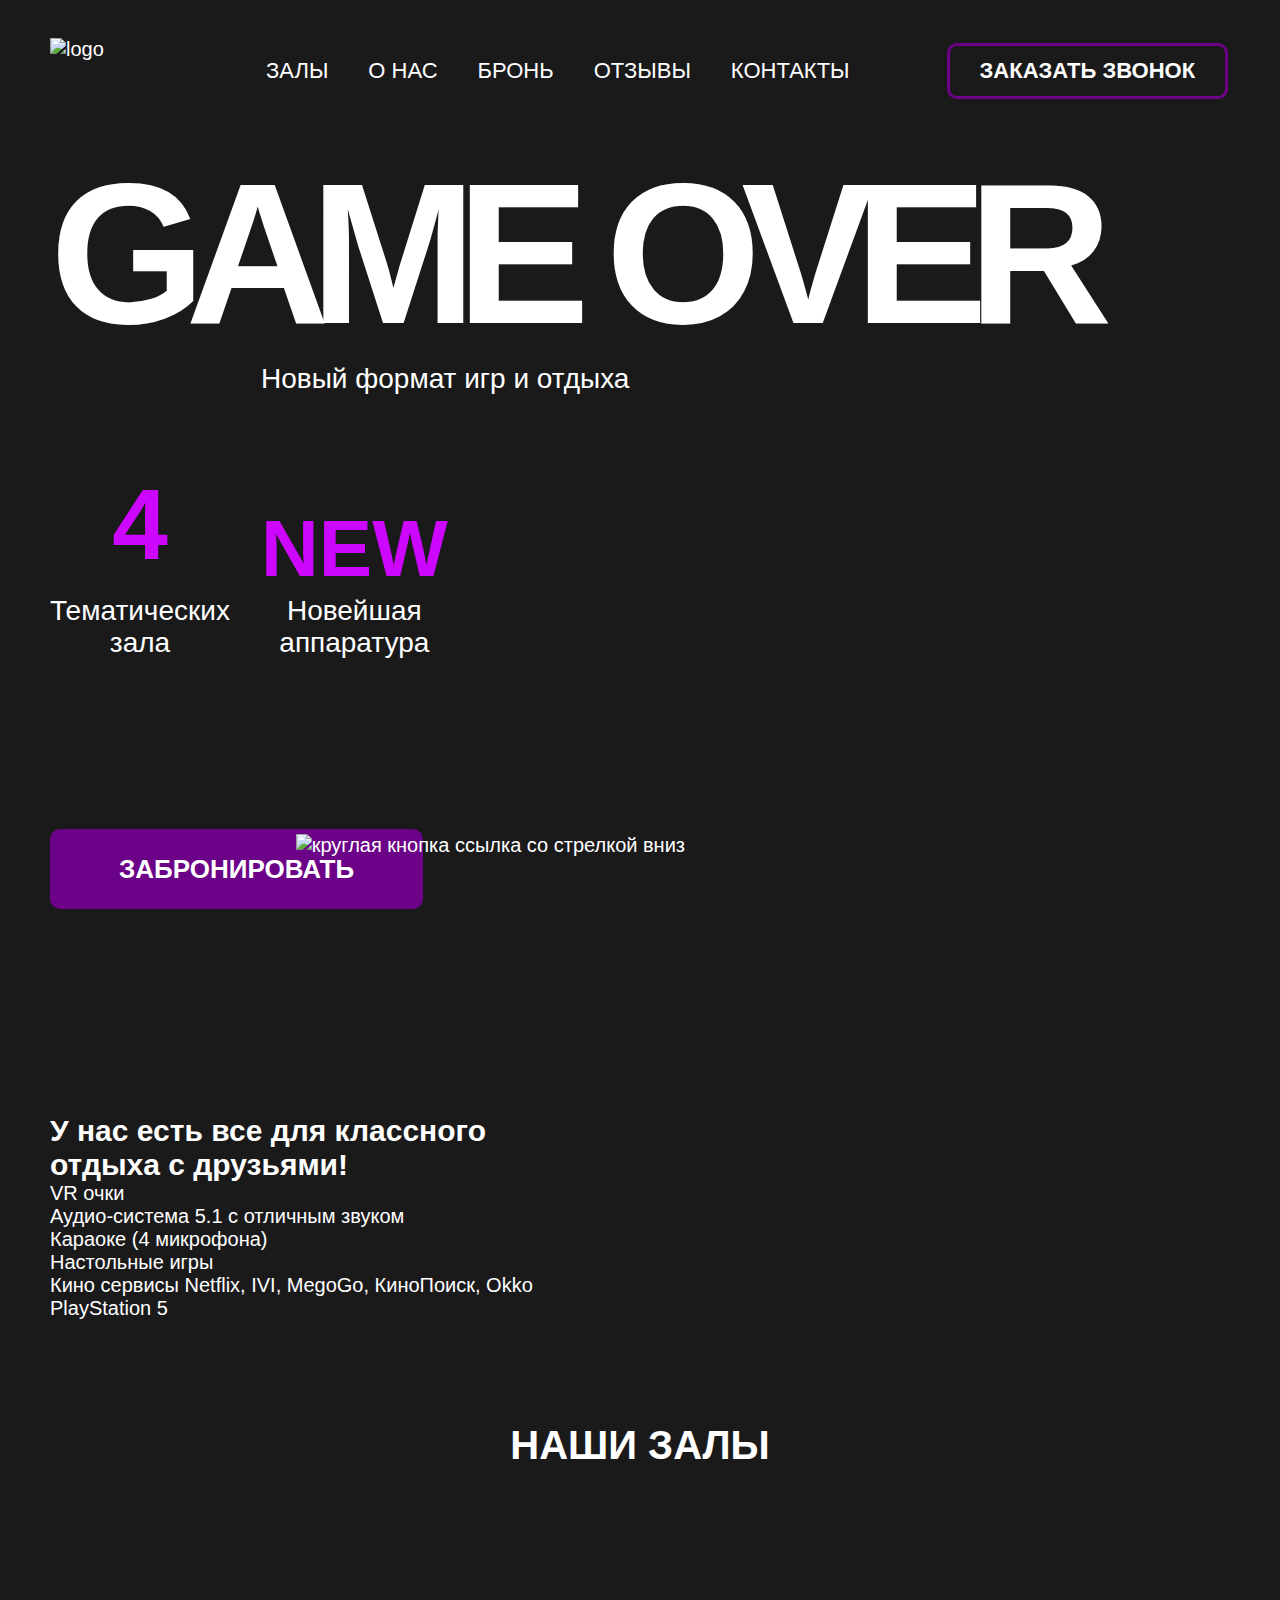
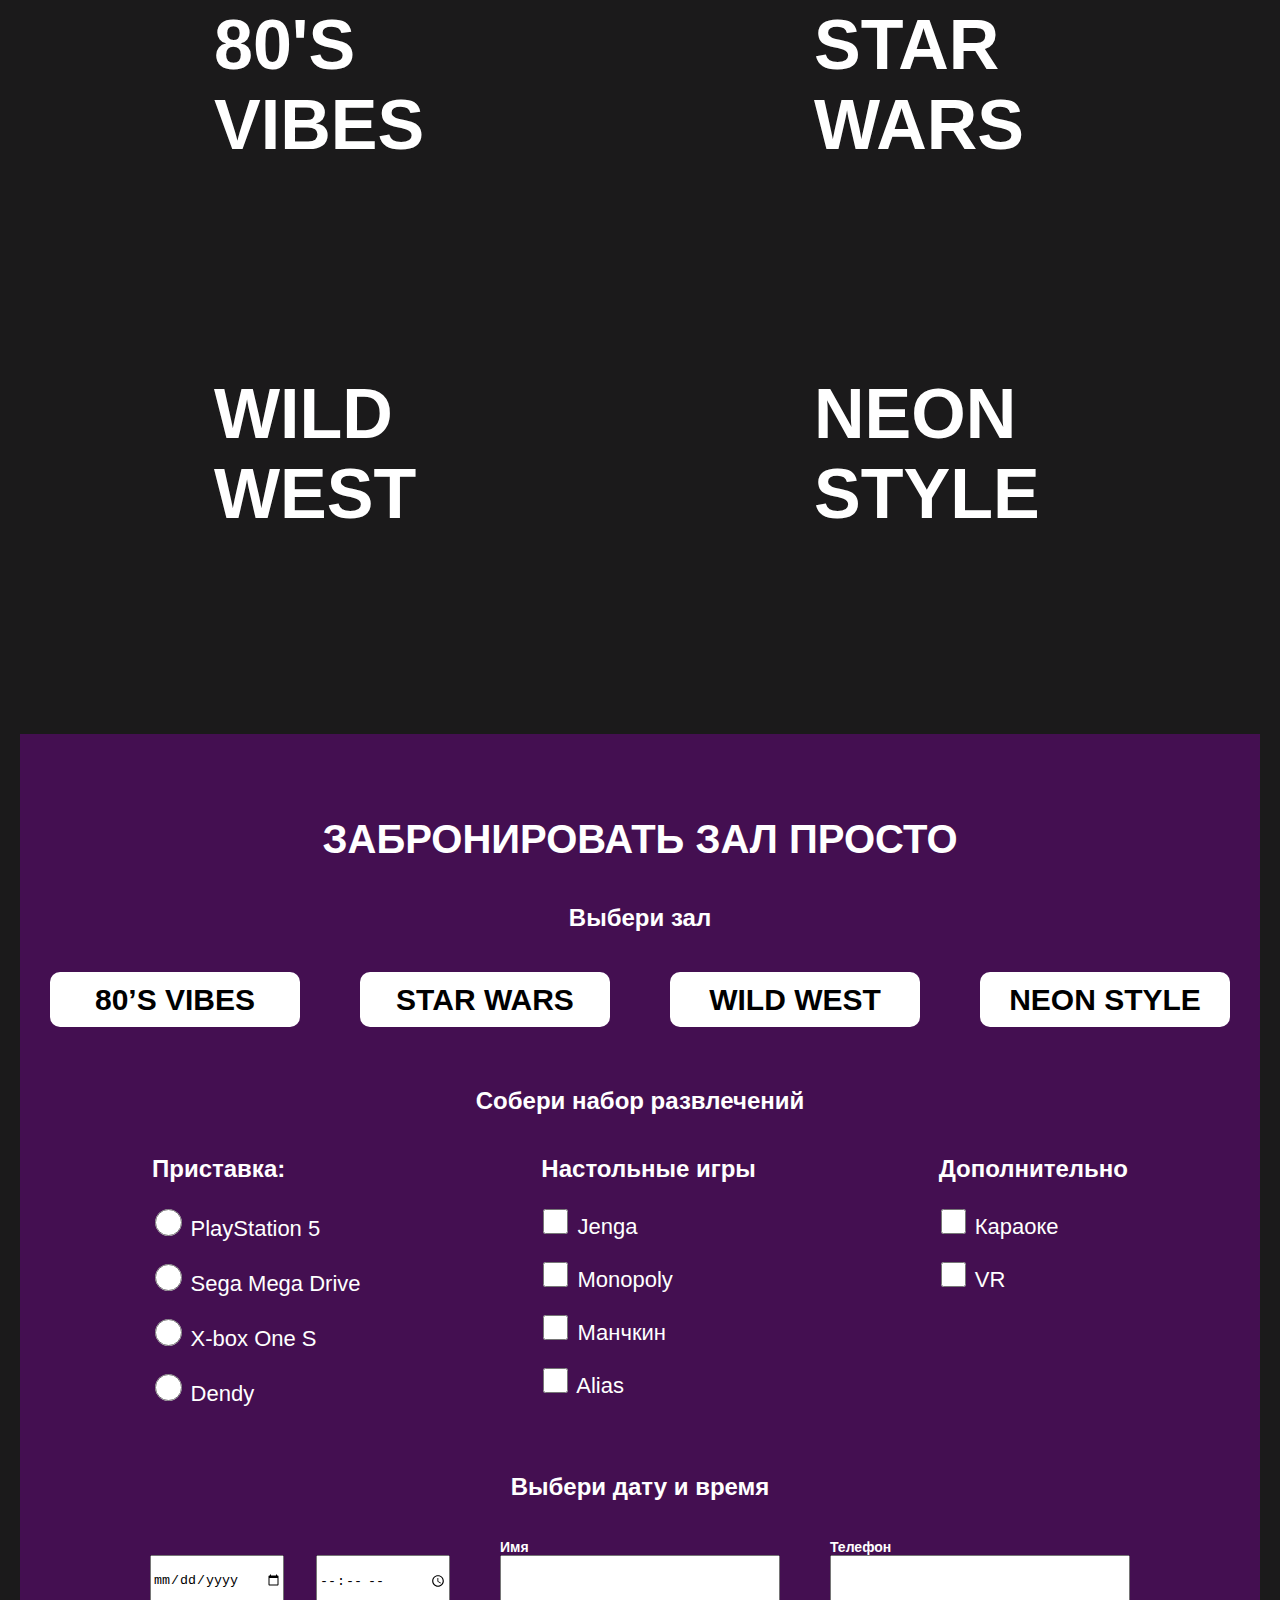
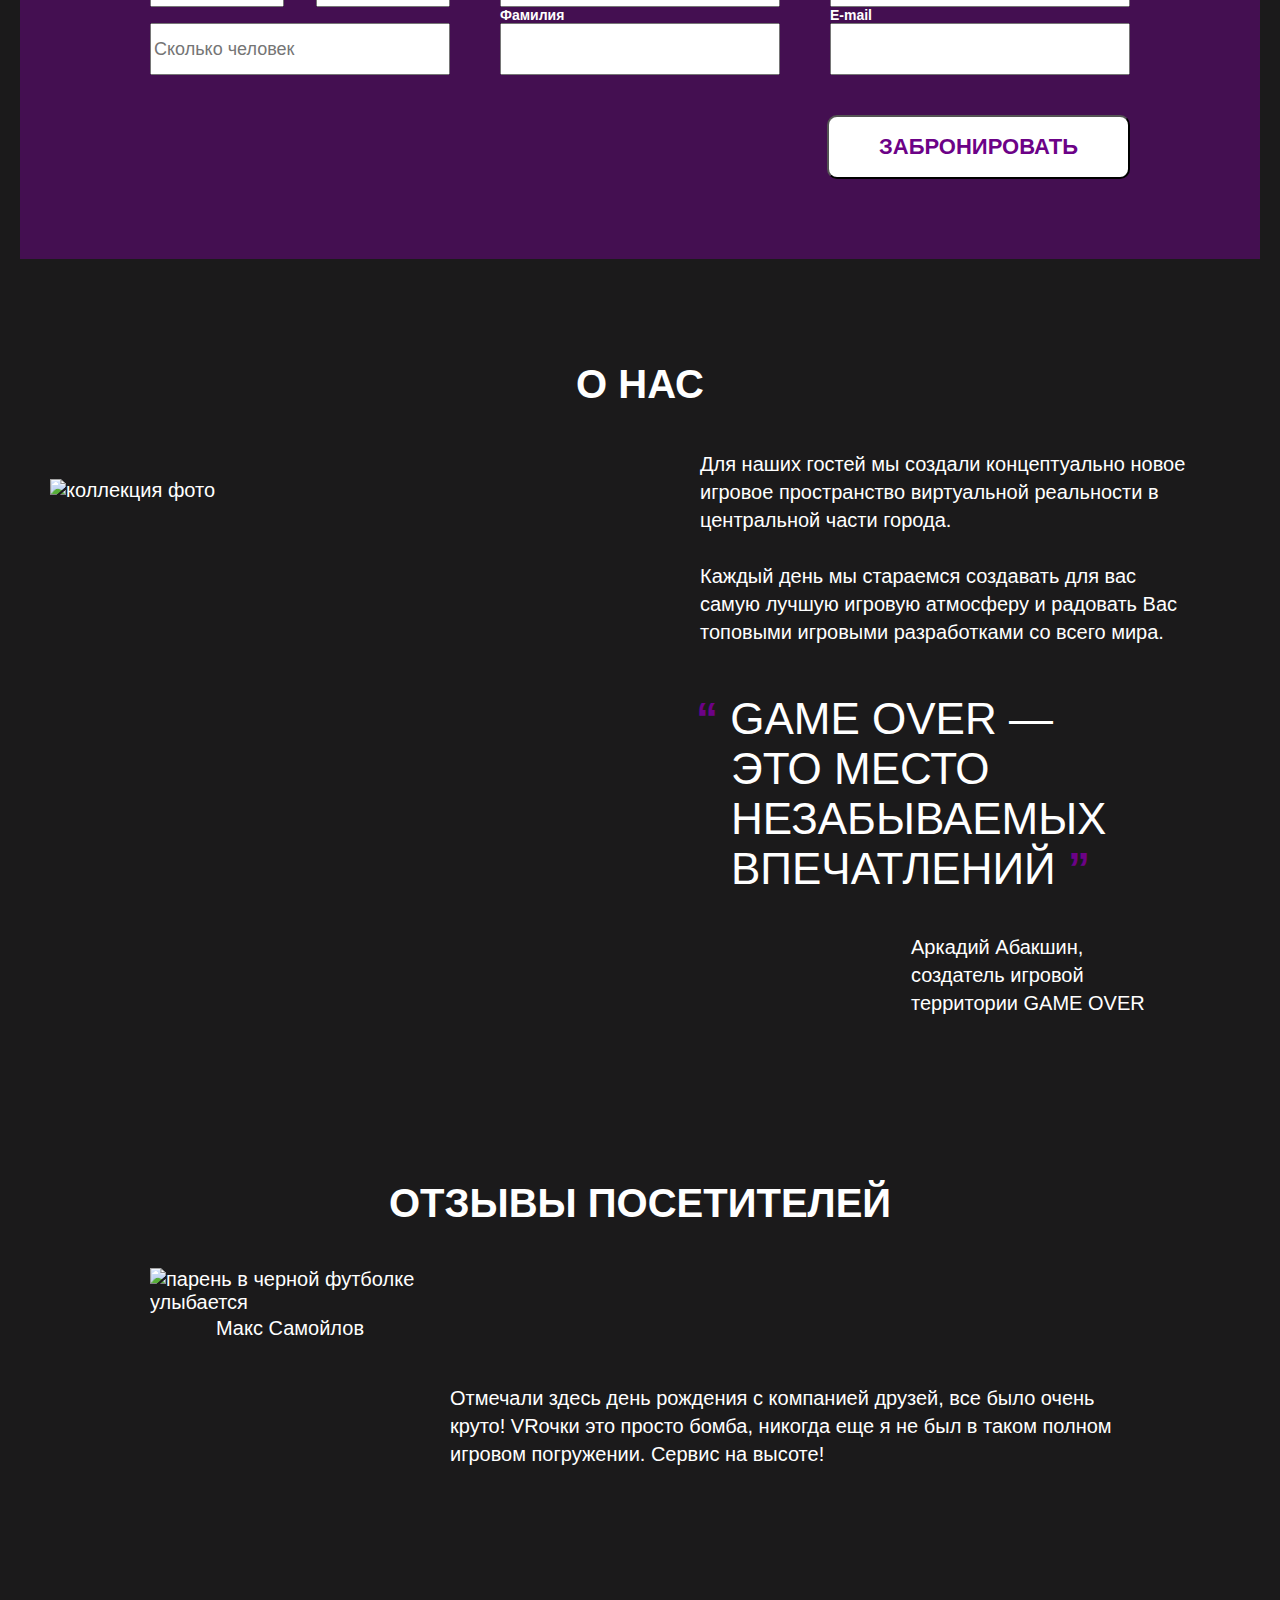
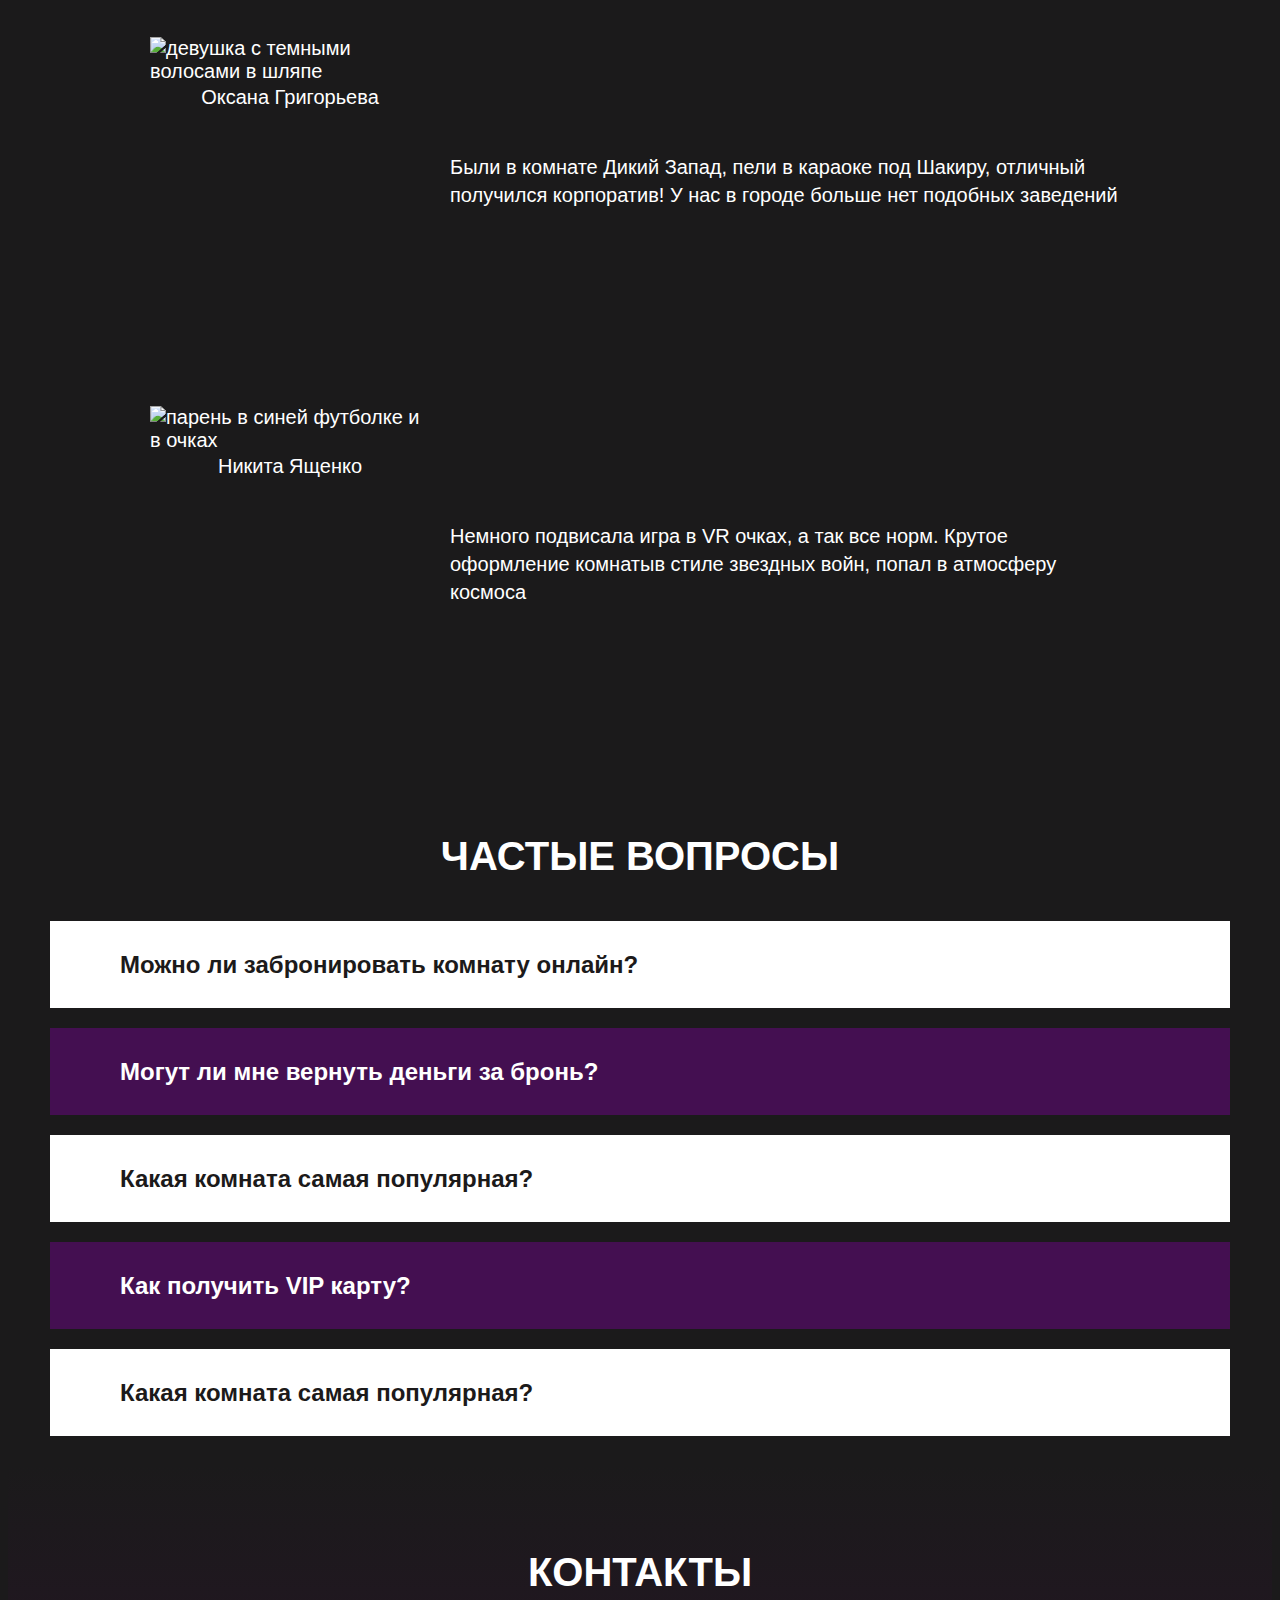
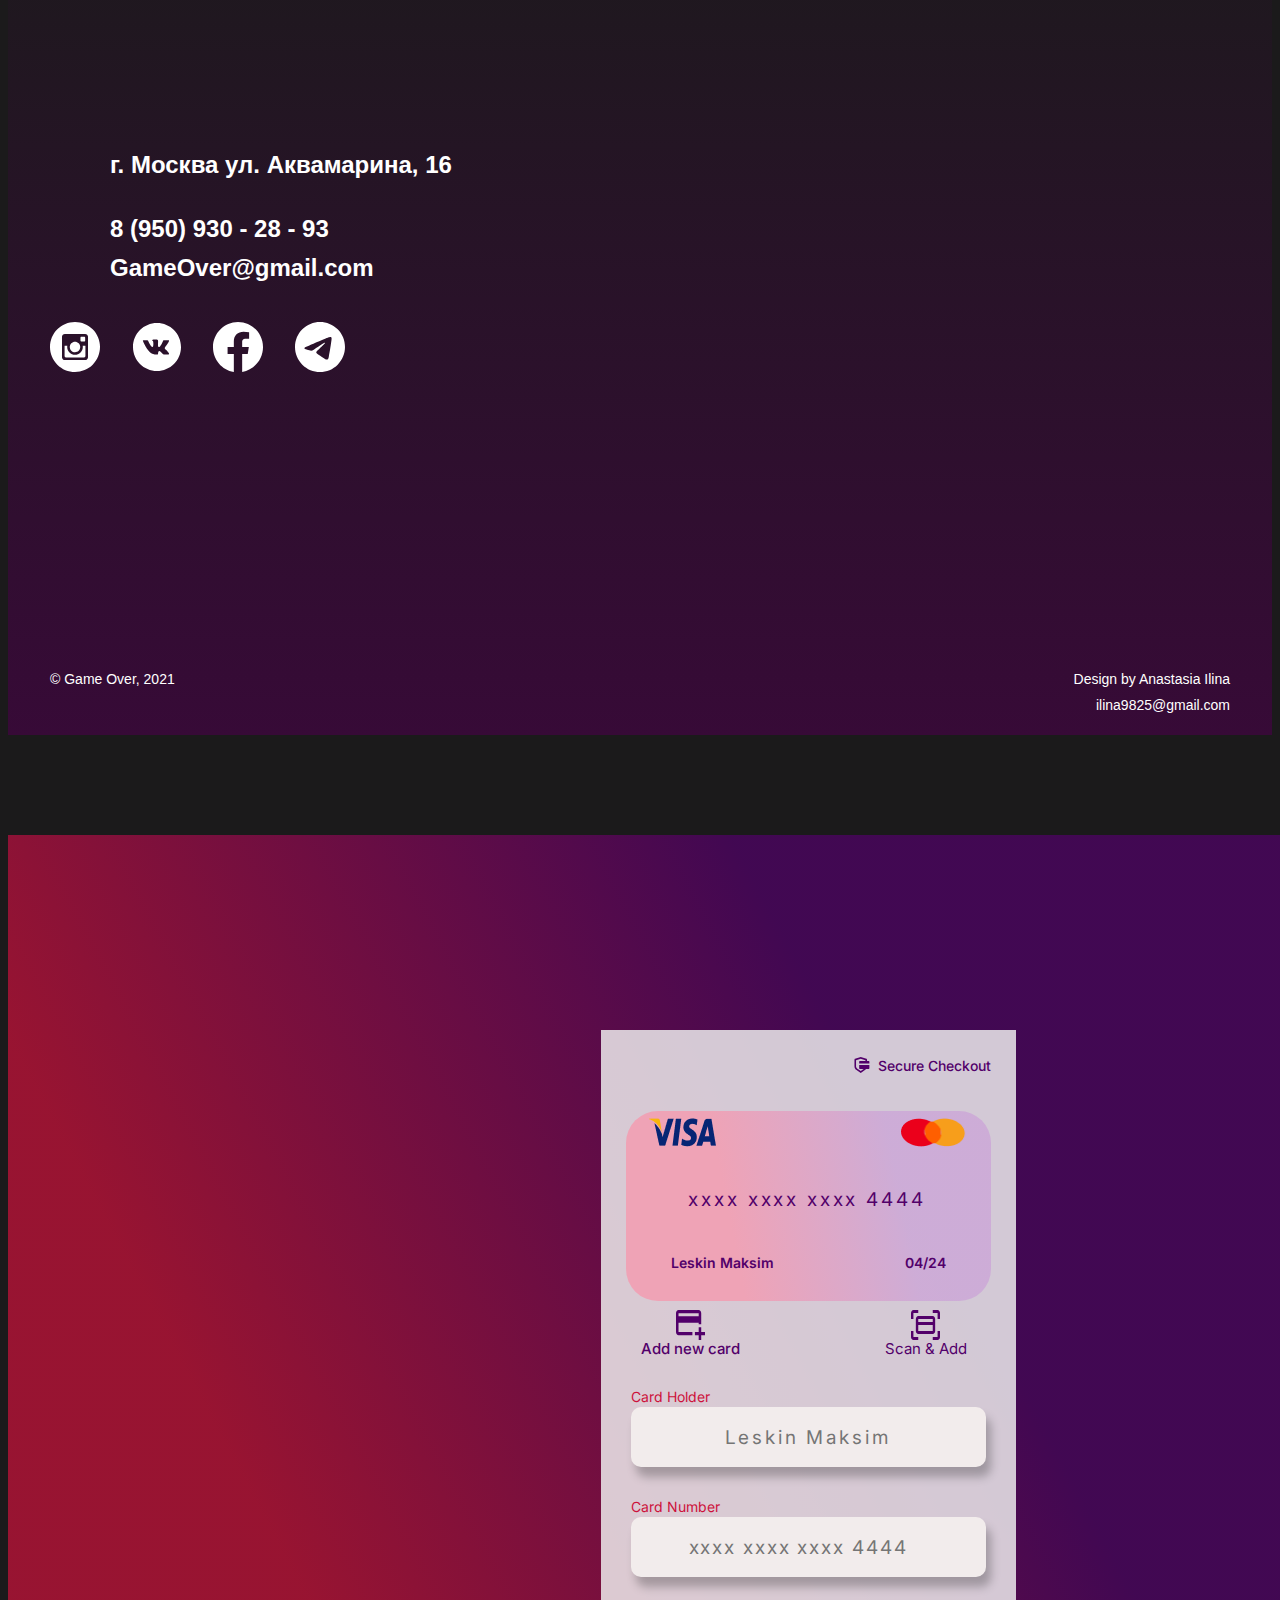
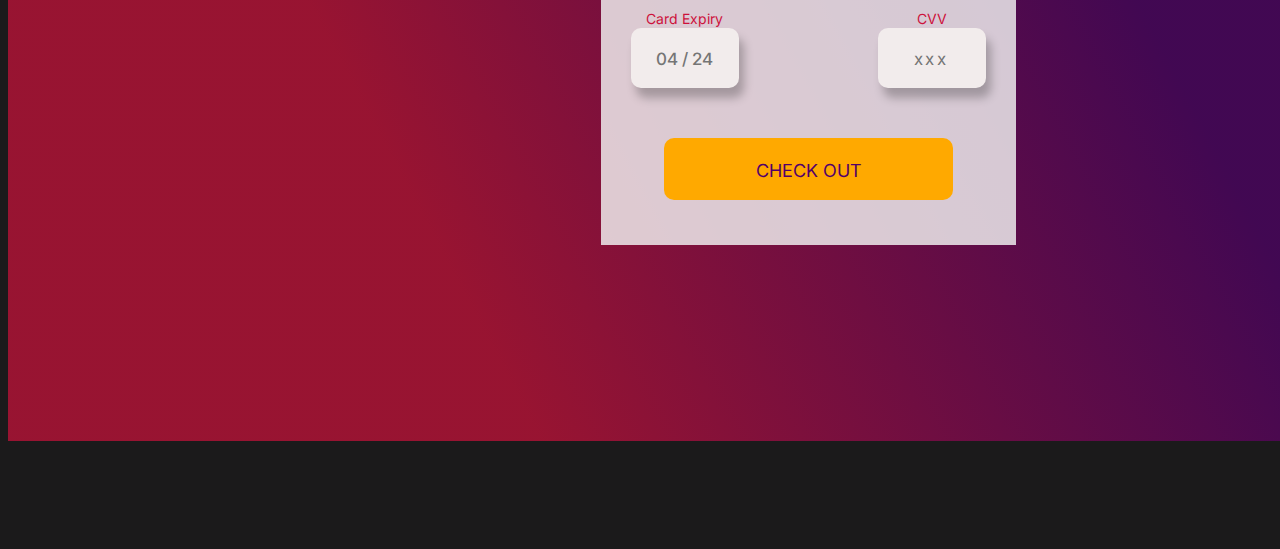
==== index.html @ 80acfc81 "начал делать адаптивы на header" ====
<!DOCTYPE html>
<html lang="ru">
<head>
    <meta charset="UTF-8">
    <meta http-equiv="X-UA-Compatible" content="IE=edge">
    <meta name="viewport" content="width=device-width, initial-scale=1.0">
    <title>GO</title>
    <link rel="preconnect" href="https://fonts.googleapis.com">
    <link rel="preconnect" href="https://fonts.gstatic.com" crossorigin>
    <link href="https://fonts.googleapis.com/css2?family=Inter:wght@400;500;600&display=swap" rel="stylesheet">
    <link rel="stylesheet" href="style/style.css">
    <script src="https://api-maps.yandex.ru/2.1/?apikey=12aebab4-08b6-49aa-9a3f-d9ba8638abdc&lang=ru_RU" type="text/javascript"></script>
    <script src="js/jquery-3.6.0.min.js" defer></script>
    <script src="js/inputmask.min.js" defer></script>
    <!-- <script src="js/inputmask.min.js" defer></script> -->
    <!-- <script src="js/just-validate.min.js" defer></script> -->
    <script src="js/just-validate.production.min.js" defer></script>
    <!-- <script src="https://unpkg.com/just-validate@latest/dist/just-validate.production.min.js"></script>  -->
    
    <script src="js/jquery-ui.min.js" defer></script>
    <script src="js/inert.js" defer></script>
    <script src="js/index.js" type="module"></script>
</head>
<body>
    <header class="header">
            <div class="container container-header">
                <img src="img/header-logo.svg" alt="logo" class="header__logo" width="120" height="66">
                <nav class="header__nav">
                    <ul class="header__list">
                        <li class="header__item"><a href="#hall" class="header__link">залы</a></li>
                        <li class="header__item"><a href="#about" class="header__link">О нас</a></li>
                        <li class="header__item"><a href="#reserv" class="header__link">Бронь</a></li>
                        <li class="header__item"><a href="#otziv" class="header__link">отзывы</a></li>
                        <li class="header__item"><a href="#footer" class="header__link">Контакты</a></li>
                    </ul>
                    <button class="header__btn" type="submit" aria-label="Кнопка чтобы заказать обратный звонок">Заказать звонок</button>
                </nav>
            </div>
    </header>
    <main class="main">
        <section class="present present-indent">
            <div class="container">

                <div class="wrapper">
                    <h2 class="wrapper__title">GAME OVER</h2>
                    <p class="wrapper__text">Новый формат игр и отдыха</p>

                    <div class="wrap-power">
                    <div class="wrap">
                        <p class="wrap__four">4</p>
                        <p class="wrap__text-color">Тематических
                            зала</p>
                    </div>

                    <div class="wrap">
                        <p class="wrap__new">NEW</p>
                        <p class="wrap__text-color">Новейшая
                            аппаратура</p>
                    </div>
                </div>
                    <button  type="submit" class="wrapper__button" aria-label="кнопка чтобы забронировать зал">Забронировать</button>

                        <a href="#footer" class="wrapper__link wrapper__hover">
                            <img src="img/present-knopa.svg" alt="круглая кнопка ссылка со стрелкой вниз" class="wrapper__img">
                        </a>
                    
                </div>
            </div>
        </section>

        <section class="rest">
            <div class="container container-rest">
                <h2 class="rest__title">У нас есть все для классного<br> 
                    отдыха с друзьями!</h2>
                
                <ul class="rest__list">
                    <li class="rest__item rest__vr">
                        <p class="rest__text text">VR очки</p>
                    </li>
                    <li class="rest__item rest__audio">
                        <p class="rest__text">Аудио-система 5.1
                            с отличным звуком</p>
                    </li>
                    <li class="rest__item rest__karaoke">
                        <p class="rest__text text">Караоке (4 микрофона)</p>
                    </li>
                    <li class="rest__item rest__game">
                        <p class="rest__text text">Настольные игры</p>
                    </li>
                    <li class="rest__item rest__monitor">
                        <p class="rest__text">Кино сервисы Netflix, IVI, MegoGo, КиноПоиск, Okko</p>
                    </li>
                    <li class="rest__item rest__ps">
                        <p class="rest__text text">РlаyStаtiоn 5</p>
                    </li>
                </ul>
            </div>
        </section>

        <section class="hall hall-indent" id="hall">
            <div class="container container-hall">
                <h2 class="hall__subtitle">наши залы</h2>

                <ul class="hall__list">
                    <li class="hall__item hall__vibes-img">
                        <p class="hall__text">80's vibes</p>
                    </li>

                    <li class="hall__item hall__star-wars-img">
                        <p class="hall__text">Star wars</p>
                    </li>

                    <li class="hall__item hall__wild-west-img">
                        <p class="hall__text">wild west</p>
                    </li>

                    <li class="hall__item hall__neon-style-img">
                        <p class="hall__text">neon style</p>
                    </li>
                </ul>
            </div>
        </section>

        <section class="reservation" id="reserv">
            <div class="container-reservation">
                <form action="https://jsonplaceholder.typicode.com/posts" method="post" class="reservation__form">
                    <h2 class="reservation__title">Забронировать зал просто</h2>
                        <fieldset class="reservation__hall">
                            <h3 class="reservation__hall-title">Выбери зал</h3>
                            <ul class="reservation__hall-list">
                                <li class="reservation__hall-item">
                                    <input type="radio" name="hall" value="vibes" class="reservation__radio" id="vibes">
                                    <label for="vibes" class="reservation__label"  tabindex="0">80’s vibes</label>
                                </li>

                                <li class="reservation__hall-item">
                                    <input type="radio" name="hall" value="star-wars" class="reservation__radio" id="star">
                                    <label for="star" class="reservation__label" tabindex="0">Star wars</label>
                                </li>

                                <li class="reservation__hall-item">
                                    <input type="radio" name="hall" value="wild west" class="reservation__radio" id="west">
                                    <label for="west" class="reservation__label" tabindex="0">wild west</label>
                                </li>

                                <li class="reservation__hall-item">
                                    <input type="radio" name="hall" value="neon style" class="reservation__radio" id="neon">
                                    <label for="neon" class="reservation__label" tabindex="0">neon style</label>
                                </li>
                            </ul>
                        </fieldset>

                        <fieldset class="reservation__holiday">
                            <h3 class="reservation__holiday-title">Собери набор развлечений</h3>

                            <div class="wrapper-holiday">
                                <fieldset class="reservation__pristavka">
                                    <legend class="reservation__pristavka-legend">Приставка:</legend>
                                    <ul class="reservation__holiday-list">
                                        <li class="reservation__item">
                                            <input type="radio" class="reservation__input-radio" name="game" value="ps" id="ps" tabindex="0"  >
                                            <label for="ps" class="reservation__pristavka-label">PlayStation 5</label>
                                        </li>

                                        <li class="reservation__item">
                                            <input type="radio" class="reservation__input-radio" name="game" value="Sega Mega Drive" id="sega" tabindex="0" >
                                            <label for="sega" class="reservation__pristavka-label">Sega Mega Drive</label>
                                        </li>

                                        <li class="reservation__item">
                                            <input type="radio" class="reservation__input-radio" name="game" value="X-box One S" id="x-z" tabindex="0" >
                                            <label for="x-z" class="reservation__pristavka-label">X-box One S</label>
                                        </li>

                                        <li class="reservation__item">
                                            <input type="radio" class="reservation__input-radio" name="game" value="Dendy" id="dendy" tabindex="0" >
                                            <label for="dendy" class="reservation__pristavka-label">Dendy</label>
                                        </li>
                                    </ul>
                                    
                                </fieldset>
    
                                <fieldset class="reservation__game">
                                    <legend class="reservation__game-legend">Настольные игры</legend>
    
                                    <label for="jen" class="game-label">
                                    <input type="checkbox" name="game" value="Jenga" id="jen" class="reservation__game-input">
                                    Jenga</label>
    
                                    <label for="monopoly" class="game-label">
                                    <input type="checkbox" name="game" value="Monopoly" id="monopoly" class="reservation__game-input">
                                    Monopoly</label>
    
                                    <label for="man" class="game-label">
                                    <input type="checkbox" name="game" value="Manchkin" id="man" class="reservation__game-input">
                                    Манчкин</label>
    
                                    <label for="alias" class="game-label">
                                    <input type="checkbox" name="game" value="alias" id="alias" class="reservation__game-input">
                                    Alias</label>
                                </fieldset>
    
                                <fieldset class="reservation__dop">
                                    <legend class="reservation__dop-legend">Дополнительно</legend>
    
                                    <label for="music" class="dop-label">
                                    <input type="checkbox" class="reservation__input-dop" name="game" value="Караоке" id="music">
                                    Караоке</label>
    
                                    <label for="v-r" class="dop-label">
                                    <input type="checkbox" name="game" value="VR" id="v-r" class="reservation__input-dop">
                                    VR</label>
                                </fieldset>
                            </div>
                            
                            
                        </fieldset>
                
                        <fieldset class="reservation__date">
                            <h3 class="reservation__date-title">Выбери дату и время</h3>

                            <div class="wrap-date">
                            
                                <div class="block one">
                                <div class="block-date">
                                    <!-- <label for="date" class="reservation__date-label">Дата</label> -->
                                    <input id="date" type="date" name="date" required class="reservation__date-input data one-data">
                                
                                    <!-- <label for="time" class="reservation__date-label">Время</label> -->
                                    <input id="time" type="time" name="time" required class="reservation__date-input data">

                                </div>
                                    <!-- <label for="how" class="reservation__date-label">Сколько человек</label> -->
                                    <input id="how" type="number" name="number" required class="reservation__date-input men" placeholder="Сколько человек">
                                </div>
                                
                                <div class="block">
                                    <label for="name" class="reservation__date-label">Имя</label>
                                    <input id="name" type="text" name="name" required class="reservation__date-input name">

                                    <label for="surname" class="reservation__date-label">Фамилия</label>
                                    <input id="surname" type="text" name="surname" required class="reservation__date-input name">
                                </div>
                                
                                <div class="block">
                                    <label for="phone" class="reservation__date-label">Телефон</label>
                                    <input id="phone" type="tel" name="phone" required class="reservation__date-input tel">

                                    <label for="mail" class="reservation__date-label">E-mail</label>
                                    <input id="mail" type="email" name="email" required class="reservation__date-input tel">
                                </div>
                            </div>
                            <div class="button">
                                <button class="reservation__btn" type="submit" aria-label="кнопка чтобы забронировать зал">Забронировать</button>
                            </div>
                        
                        </fieldset>
                </form>
            </div>
        </section>

        <section class="about" id="about">
            <div class="container container-about">
                <h2 class="about__subtitle">о нас</h2>

                <div class="about__left-photo">
                    <img src="img/photo-about.jpg" alt="коллекция фото" class="about__left-img" width="600" height="596">
                </div>

                <div class="about__right-text">
                    <div class="about__block-element">
                        <p class="about__element">Для наших гостей мы создали концептуально новое игровое пространство виртуальной реальности 
                            в центральной части города.
                            <br>
                            <br>
                            Каждый день мы стараемся создавать 
                            для вас самую лучшую игровую атмосферу 
                            и радовать Вас топовыми игровыми разработками 
                            со всего мира.</p>
                    </div>

                    <blockquote class="about__blockquote">
                        <p class="about__blockquote-element"> GAME OVER — <br>
                            это место незабываемых впечатлений </p>
                    </blockquote>

                        <div class="about__cite">
                            <cite class="about__cite-element">Аркадий Абакшин,<br>
                                создатель игровой <br>территории GAME OVER</cite>
                        </div>
                </div>
            </div>
        </section>

        <section class="reviews" id="otziv">
            <div class="container container-reviews">
                <h2 class="reviews__subtitle">Отзывы посетителей</h2>

                <ul class="reviews__list">
                    <li class="reviews__item">
                        <figure class="reviews__figure">
                            <img src="img/max-samoilov.png" alt="парень в черной футболке улыбается" width="280" height="280" class="reviews__img">
                            <figcaption class="reviews__figcaption">Макс Самойлов</figcaption>
                        </figure>
                        <p class="reviews__element">Отмечали здесь день рождения с компанией друзей, все было очень круто! VRочки это просто бомба, никогда еще я не был в таком полном игровом погружении. Сервис на высоте!</p>
                    </li>

                    <li class="reviews__item">
                        <figure class="reviews__figure">
                            <img src="img/oksana.png" alt="девушка с темными волосами в шляпе" width="280" height="20" class="reviews__img">
                            <figcaption class="reviews__figcaption">Оксана Григорьева</figcaption>
                        </figure>
                        <p class="reviews__element">Были в комнате Дикий Запад, пели в караоке под Шакиру, отличный получился корпоратив! У нас в городе больше нет подобных заведений</p>
                    </li>

                    <li class="reviews__item">
                        <figure class="reviews__figure">
                            <img src="img/nikita.png" alt="парень в синей футболке и в очках" width="280" height="280" class="reviews__img">
                            <figcaption class="reviews__figcaption">Никита Ященко</figcaption>
                        </figure>
                        <p class="reviews__element">Немного подвисала игра в VR очках, а так все норм. Крутое оформление комнатыв стиле звездных войн, попал в атмосферу космоса</p>
                    </li>
                </ul>
            </div>
        </section>

        <section class="questions">
            <div class=" container-questions">
                <h2 class="questions__subtitle">Частые вопросы</h2>
                <ul class="questions__list" role="tablist">
                    <li class="questions__item" role="tab">
                        <h3 class="questions__title odd">
                            <span class="questions__title-spn">Можно ли забронировать комнату онлайн?</span>
                        </h3>
                        <p class="questions__text">Да, забронировать комнату вы можете онлайн, заполнив форму на нашем сайте. Также вы можете забронировать комнату позвонив по телефону <b>8 (999) 958 - 48 - 38</b></p>
                    </li>

                    <li class="questions__item" role="tab">
                        <h3 class="questions__title even"> 
                            <span class="questions__title-spn">Могут ли мне вернуть деньги за бронь?</span>
                        </h3>
                        <p class="questions__text">Да, забронировать комнату вы можете онлайн, заполнив форму на нашем сайте. Также вы можете забронировать комнату позвонив по телефону <b>8 (999) 958 - 48 - 38</b></p>
                    </li>

                    <li class="questions__item" role="tab">
                        <h3 class="questions__title odd">
                            <span class="questions__title-spn">Какая комната самая популярная?</span>
                        </h3>
                        <p class="questions__text">Да, забронировать комнату вы можете онлайн, заполнив форму на нашем сайте. Также вы можете забронировать комнату позвонив по телефону <b>8 (999) 958 - 48 - 38</b></p>
                    </li>

                    <li class="questions__item" role="tab">
                        <h3 class="questions__title even">
                            <span class="questions__title-spn">Как получить VIP карту?</span>
                        </h3>
                        <p class="questions__text">Да, забронировать комнату вы можете онлайн, заполнив форму на нашем сайте. Также вы можете забронировать комнату позвонив по телефону <b>8 (999) 958 - 48 - 38</b></p>
                    </li>

                    <li class="questions__item" role="tab">
                        <h3 class="questions__title odd">
                            <span class="questions__title-spn">Какая комната самая популярная?</span>
                        </h3>
                        <p class="questions__text">Да, забронировать комнату вы можете онлайн, заполнив форму на нашем сайте. Также вы можете забронировать комнату позвонив по телефону <b>8 (999) 958 - 48 - 38</b></p>
                    </li>
                </ul>
            </div>
        </section>

    </main>
    <footer class="contact" id="footer">
        <div class="contact-container">
            <h2 class="contact__title">контакты</h2>

            <div class="wrap-cart">
                <div class="footer-left cart">
                    <ul class="contact__list">
                        <li class="contact__item contact__img-location">
                            <p class="contact__element contact__indent-location"><a class="contact__link" href="https://maps.google.com" target="_blank">г. Москва
                                ул. Аквамарина, 16</a></p>
                        </li>

                        <li class="contact__item contact__img-phone">
                            <p class="contact__element contact__indent-phone"><a class="contact__link" href="tel:8(950)930-28-93">8 (950) 930 - 28 - 93</a></p>
                        </li>

                        <li class="contact__item contact__img-convert">
                            <p class="contact__element contact__indent-convert"><a class="contact__link" href="mailto:GameOver@gmail.com">GameOver@gmail.com</a></p>
                        </li>
                    </ul>
    
                    <ul class="contact__icon">
                        <li class="contact__icon-item">
                            <a class="contact__instagram contact__icon-link svg-inst-link" href="https://www.instagram.com/" target="_blank" aria-label="ссылка на социальную сеть инстаграм">
                                <svg class="contact__svg-inst" width="50" height="50" viewBox="0 0 48 48" xmlns="http://www.w3.org/2000/svg">
                                    <path d="M31.5001 23.9998C31.5001 25.9889 30.71 27.8965 29.3034 29.3031C27.8969 30.7096 25.9892 31.4998 24.0001 31.4998C22.011 31.4998 20.1033 30.7096 18.6968 29.3031C17.2903 27.8965 16.5001 25.9889 16.5001 23.9998C16.5001 23.5723 16.5451 23.1548 16.6226 22.7498H14.0001V32.7423C14.0001 33.4373 14.5626 33.9998 15.2576 33.9998H32.7451C33.0782 33.9991 33.3974 33.8663 33.6327 33.6306C33.868 33.3948 34.0001 33.0753 34.0001 32.7423V22.7498H31.3776C31.4551 23.1548 31.5001 23.5723 31.5001 23.9998ZM24.0001 28.9998C24.6569 28.9996 25.3072 28.8701 25.9139 28.6186C26.5206 28.3671 27.0719 27.9986 27.5362 27.534C28.0005 27.0695 28.3687 26.5181 28.6199 25.9112C28.8711 25.3044 29.0003 24.654 29.0001 23.9973C29 23.3405 28.8704 22.6902 28.6189 22.0835C28.3675 21.4767 27.9989 20.9255 27.5344 20.4612C27.0699 19.9969 26.5185 19.6287 25.9116 19.3775C25.3048 19.1263 24.6544 18.9971 23.9976 18.9973C22.6712 18.9976 21.3993 19.5248 20.4616 20.463C19.5239 21.4011 18.9973 22.6733 18.9976 23.9998C18.998 25.3262 19.5252 26.5981 20.4633 27.5358C21.4015 28.4735 22.6737 29.0001 24.0001 28.9998ZM30.0001 18.7498H32.9976C33.1968 18.7498 33.3878 18.6708 33.5288 18.5302C33.6699 18.3897 33.7495 18.1989 33.7501 17.9998V15.0023C33.7501 14.8027 33.6708 14.6113 33.5297 14.4702C33.3886 14.329 33.1972 14.2498 32.9976 14.2498H30.0001C29.8005 14.2498 29.6091 14.329 29.468 14.4702C29.3269 14.6113 29.2476 14.8027 29.2476 15.0023V17.9998C29.2501 18.4123 29.5876 18.7498 30.0001 18.7498ZM24.0001 -0.000244141C17.6349 -0.000244141 11.5304 2.52832 7.02956 7.02919C2.52869 11.5301 0.00012207 17.6346 0.00012207 23.9998C0.00012207 30.365 2.52869 36.4694 7.02956 40.9703C11.5304 45.4712 17.6349 47.9998 24.0001 47.9998C27.1518 47.9998 30.2727 47.379 33.1845 46.1729C36.0963 44.9667 38.7421 43.1989 40.9707 40.9703C43.1993 38.7417 44.9671 36.096 46.1732 33.1842C47.3793 30.2723 48.0001 27.1515 48.0001 23.9998C48.0001 20.848 47.3793 17.7272 46.1732 14.8154C44.9671 11.9035 43.1993 9.2578 40.9707 7.02919C38.7421 4.80059 36.0963 3.03276 33.1845 1.82665C30.2727 0.620534 27.1518 -0.000244141 24.0001 -0.000244141ZM36.5001 33.7223C36.5001 35.2498 35.2501 36.4998 33.7226 36.4998H14.2776C12.7501 36.4998 11.5001 35.2498 11.5001 33.7223V14.2773C11.5001 12.7498 12.7501 11.4998 14.2776 11.4998H33.7226C35.2501 11.4998 36.5001 12.7498 36.5001 14.2773V33.7223Z"/>
                                </svg>
                            </a>
                        </li>

                        <li class="contact__icon-item">
                            <a class="contact__vk contact__icon-link svg-vk-link" href="https://vk.com/" target="_blank" aria-label="ссылка на социальную сеть вконтакте">
                                <svg class="contact__svg-vk" width="50" height="50" viewBox="0 0 50 50" xmlns="http://www.w3.org/2000/svg">
                                    <path d="M25.0001 1C11.7451 1 1.00012 11.745 1.00012 25C1.00012 38.255 11.7451 49 25.0001 49C38.2551 49 49.0001 38.255 49.0001 25C49.0001 11.745 38.2551 1 25.0001 1ZM34.2301 28.0775C34.2301 28.0775 36.3526 30.1725 36.8751 31.145C36.8901 31.165 36.8976 31.185 36.9026 31.195C37.1151 31.5525 37.1651 31.83 37.0601 32.0375C36.8851 32.3825 36.2851 32.5525 36.0801 32.5675H32.3301C32.0701 32.5675 31.5251 32.5 30.8651 32.045C30.3576 31.69 29.8576 31.1075 29.3701 30.54C28.6426 29.695 28.0126 28.965 27.3776 28.965C27.297 28.9649 27.2168 28.9775 27.1401 29.0025C26.6601 29.1575 26.0451 29.8425 26.0451 31.6675C26.0451 32.2375 25.5951 32.565 25.2776 32.565H23.5601C22.9751 32.565 19.9276 32.36 17.2276 29.5125C13.9226 26.025 10.9476 19.03 10.9226 18.965C10.7351 18.5125 11.1226 18.27 11.5451 18.27H15.3326C15.8376 18.27 16.0026 18.5775 16.1176 18.85C16.2526 19.1675 16.7476 20.43 17.5601 21.85C18.8776 24.165 19.6851 25.105 20.3326 25.105C20.454 25.1036 20.5733 25.0727 20.6801 25.015C21.5251 24.545 21.3676 21.5325 21.3301 20.9075C21.3301 20.79 21.3276 19.56 20.8951 18.97C20.5851 18.5425 20.0576 18.38 19.7376 18.32C19.8671 18.1413 20.0378 17.9964 20.2351 17.8975C20.8151 17.6075 21.8601 17.565 22.8976 17.565H23.4751C24.6001 17.58 24.8901 17.6525 25.2976 17.755C26.1226 17.9525 26.1401 18.485 26.0676 20.3075C26.0451 20.825 26.0226 21.41 26.0226 22.1C26.0226 22.25 26.0151 22.41 26.0151 22.58C25.9901 23.5075 25.9601 24.56 26.6151 24.9925C26.7006 25.0461 26.7993 25.0747 26.9001 25.075C27.1276 25.075 27.8126 25.075 29.6676 21.8925C30.2397 20.8681 30.7369 19.8037 31.1551 18.7075C31.1926 18.6425 31.3026 18.4425 31.4326 18.365C31.5286 18.3161 31.6349 18.2912 31.7426 18.2925H36.1951C36.6801 18.2925 37.0126 18.365 37.0751 18.5525C37.1851 18.85 37.0551 19.7575 35.0226 22.51L34.1151 23.7075C32.2726 26.1225 32.2726 26.245 34.2301 28.0775V28.0775Z"/>
                                    </svg>
                                    
                            </a>
                        </li>

                        <li class="contact__icon-item">
                            <a class="contact__facebook contact__icon-link svg-fb-link" href="https://ru-ru.facebook.com/" target="_blank" aria-label="ссылка на социальную сеть фейсбук">
                                <svg class="contact__svg-fb" width="50" height="50" viewBox="0 0 50 50" xmlns="http://www.w3.org/2000/svg">
                                    <path fill-rule="evenodd" clip-rule="evenodd" d="M0.000152588 25.1396C0.000152588 37.5687 9.02724 47.9042 20.8335 50V31.9437H14.5835V25H20.8335V19.4438C20.8335 13.1937 24.8606 9.72292 30.5564 9.72292C32.3606 9.72292 34.3064 10 36.1106 10.2771V16.6667H32.9168C29.8606 16.6667 29.1668 18.1937 29.1668 20.1396V25H35.8335L34.7231 31.9437H29.1668V50C40.9731 47.9042 50.0002 37.5708 50.0002 25.1396C50.0002 11.3125 38.7502 0 25.0002 0C11.2502 0 0.000152588 11.3125 0.000152588 25.1396Z"/>
                                    </svg>
                                    
                            </a>
                        </li>

                        <li class="contact__icon-item">
                            <a class="contact__telegram contact__icon-link svg-tg-link" href="https://telegram.org/" target="_blank" aria-label="ссылка на социальную сеть телеграм">
                                <svg class="contact__svg-tg" width="50" height="50" viewBox="0 0 50 50" xmlns="http://www.w3.org/2000/svg">
                                    <path d="M50.0001 25C50.0001 31.6304 47.3662 37.9893 42.6778 42.6777C37.9894 47.3661 31.6305 50 25.0001 50C18.3697 50 12.0109 47.3661 7.32245 42.6777C2.63404 37.9893 0.00012207 31.6304 0.00012207 25C0.00012207 18.3696 2.63404 12.0107 7.32245 7.32233C12.0109 2.63392 18.3697 0 25.0001 0C31.6305 0 37.9894 2.63392 42.6778 7.32233C47.3662 12.0107 50.0001 18.3696 50.0001 25V25ZM25.897 18.4563C23.4657 19.4688 18.6032 21.5625 11.3157 24.7375C10.1345 25.2062 9.51262 25.6687 9.45637 26.1187C9.36262 26.8781 10.3157 27.1781 11.6126 27.5875L12.1595 27.7594C13.4345 28.175 15.1532 28.6594 16.0439 28.6781C16.8564 28.6969 17.7595 28.3656 18.7564 27.6781C25.5657 23.0813 29.0814 20.7594 29.3001 20.7094C29.4564 20.6719 29.6751 20.6281 29.8189 20.7594C29.9657 20.8875 29.9501 21.1344 29.9345 21.2C29.8407 21.6031 26.1001 25.0781 24.1657 26.8781C23.5626 27.4406 23.1345 27.8375 23.047 27.9281C22.8543 28.125 22.6585 28.3188 22.4595 28.5094C21.272 29.6531 20.3845 30.5094 22.5064 31.9094C23.5282 32.5844 24.347 33.1375 25.1626 33.6937C26.0501 34.3 26.9376 34.9031 28.0876 35.6594C28.3782 35.8469 28.6595 36.05 28.9314 36.2437C29.9657 36.9812 30.9001 37.6438 32.047 37.5375C32.7157 37.475 33.4064 36.85 33.7564 34.975C34.5845 30.5469 36.2126 20.9562 36.5876 17.0031C36.6105 16.6745 36.5969 16.3444 36.547 16.0187C36.5176 15.756 36.3904 15.5139 36.1907 15.3406C35.9064 15.1443 35.5674 15.0427 35.222 15.05C34.2845 15.0656 32.8376 15.5688 25.897 18.4563V18.4563Z"/>
                                    </svg>
                            </a>
                        </li>
                    </ul>
                </div>
                <div class="footer-right cart">
                    <div id="map" style="width: 680px; height: 274px"></div>
                </div>
            </div>
            <div class="cite">
                <cite class="footer-cite">© Game Over, 2021</cite>
                <blockquote class="footer-blockquote">
                    <p class="footer-text">Design by Anastasia Ilina</p>
                    <a href="mailto:ilina9825@gmail.com" class="footer-link footer-text">ilina9825@gmail.com</a>
                </blockquote>
            </div>
            
        </div>
    </footer>
    <div class="cart">
        <div class="cart-container">
            <div class="cart-wrapper">
                <p class="cart__element">Secure Checkout</p>

                <div class="cart-cart-pink">

                <div class="cart__wrap-img">
                    <img src="img/cart-visa.png" alt="надпись виза" class="cart__visa" width="67" height="28">
                    <img src="img/cart-mc.png" alt="логотип красный с желтым ромбом" class="cart__mc"  width="67" height="28">
                </div>
                
                <p class="cart__text-num">xxxx xxxx xxxx 4444</p>

                <div class="cart__name-num">
                    <p class="cart__elem-num">Leskin Maksim</p>
                    <p class="cart__elem-number">04/24</p>
                </div>

                </div>

                <div class="cart__btn">
                    <button class="cart__btn-new-cart crt-bt">
                        <img src="img/new-card.svg" alt="значек карты" class="cart__img-new" width="29" height="30">
                        <span class="cart__img-te">Add new card</span>
                    </button>

                    <button class="cart__scan crt-bt">
                        <img src="img/scan-add.svg" alt="Значек для сканирования" class="cart__img-scan" width="29" height="30">
                        <span class="cart__elem-scan">Scan & Add</span>
                    </button>
                </div>

                <form action="" method="POST" class="cart__form" id="form">

                    <div class="cart__name">
                        <label class="cart__lb lb-name">Card Holder
                            <input type="text" name="name" class="cart__input-name" placeholder="Leskin Maksim" data-validate-field="name" id="cartName">
                            
                        </label>
                    </div>

                    <div class="cart__number">
                        <label class="cart__lb lb-number">Card Number
                            <input type="text" name="number" class="cart__input-number" placeholder="xxxx xxxx xxxx 4444" data-validate-field="number" id="cartNumber">
                            
                        </label>
                    </div>


                    <div class="cart__inp-num">
                        <div class="cr-in cr-in-left">
                            <label class="cart__lb cart__label">Card Expiry
                                <input type="text" name="number" class="cart__inp-num-one cr-i" placeholder="04 / 24" data-validate-field="date" id="cartDate">
                            </label>
                        </div>

                        <div class="cr-in cr-in-right">
                            <label class="cart__lb cart__label">CVV
                                <input type="text" name="number" class="cart__inp-num-two cr-i" placeholder="xxx" data-validate-field="cvv" id="cartCv"> 
                            </label>
                        </div>
                    </div>

                    <div class="cart__form-btn">
                        <button class="cart__btn-check" type="submit">CHECK OUT</button>
                    </div>
                </form>
            </div>
        </div>
    </div>
</body>
</html>
---- style/style.css ----
@import"var.css";
@import"normalize.css";
@import"global.css";
@import"present.css";
@import"hall.css";
@import"about.css";
@import"contact.css";
@import"questions.css";
@import"reviews.css";
@import"header.css";
@import"rest.css";
@import"reservation.css";
@import"cart.css";
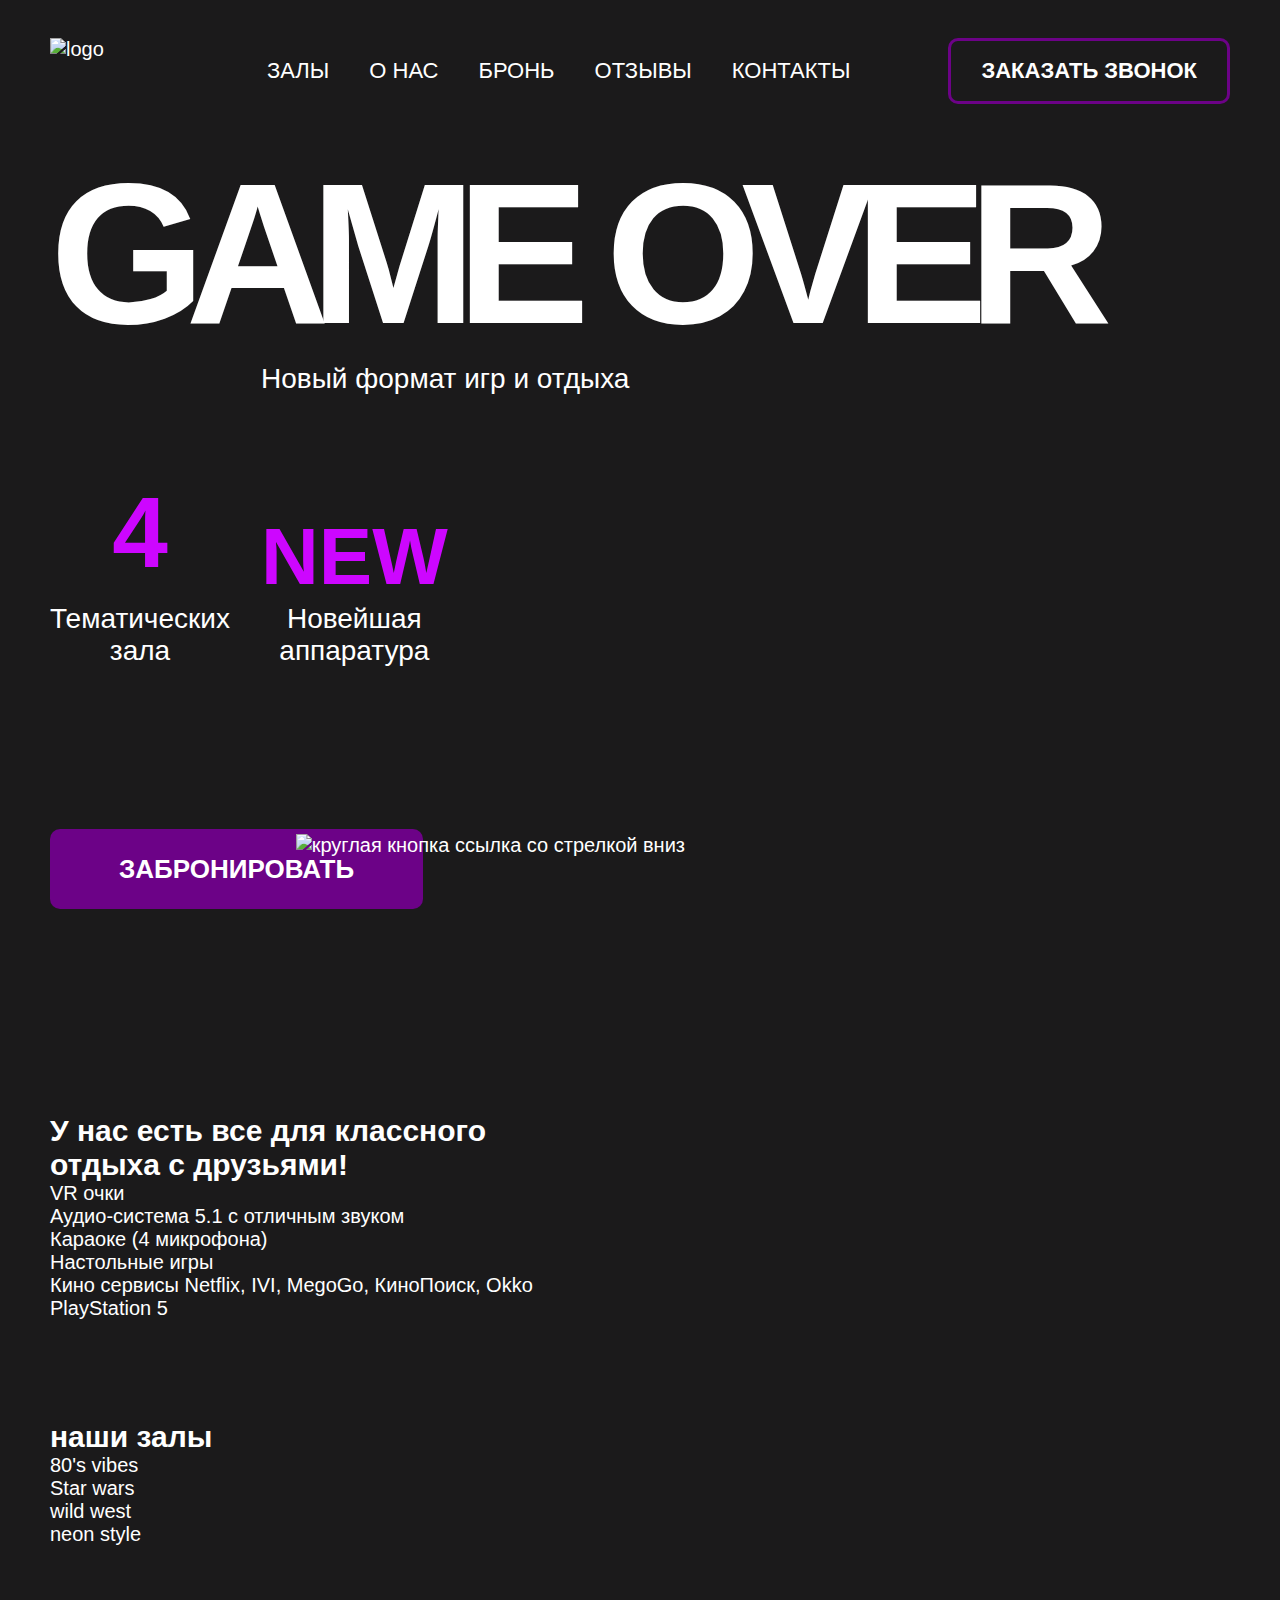
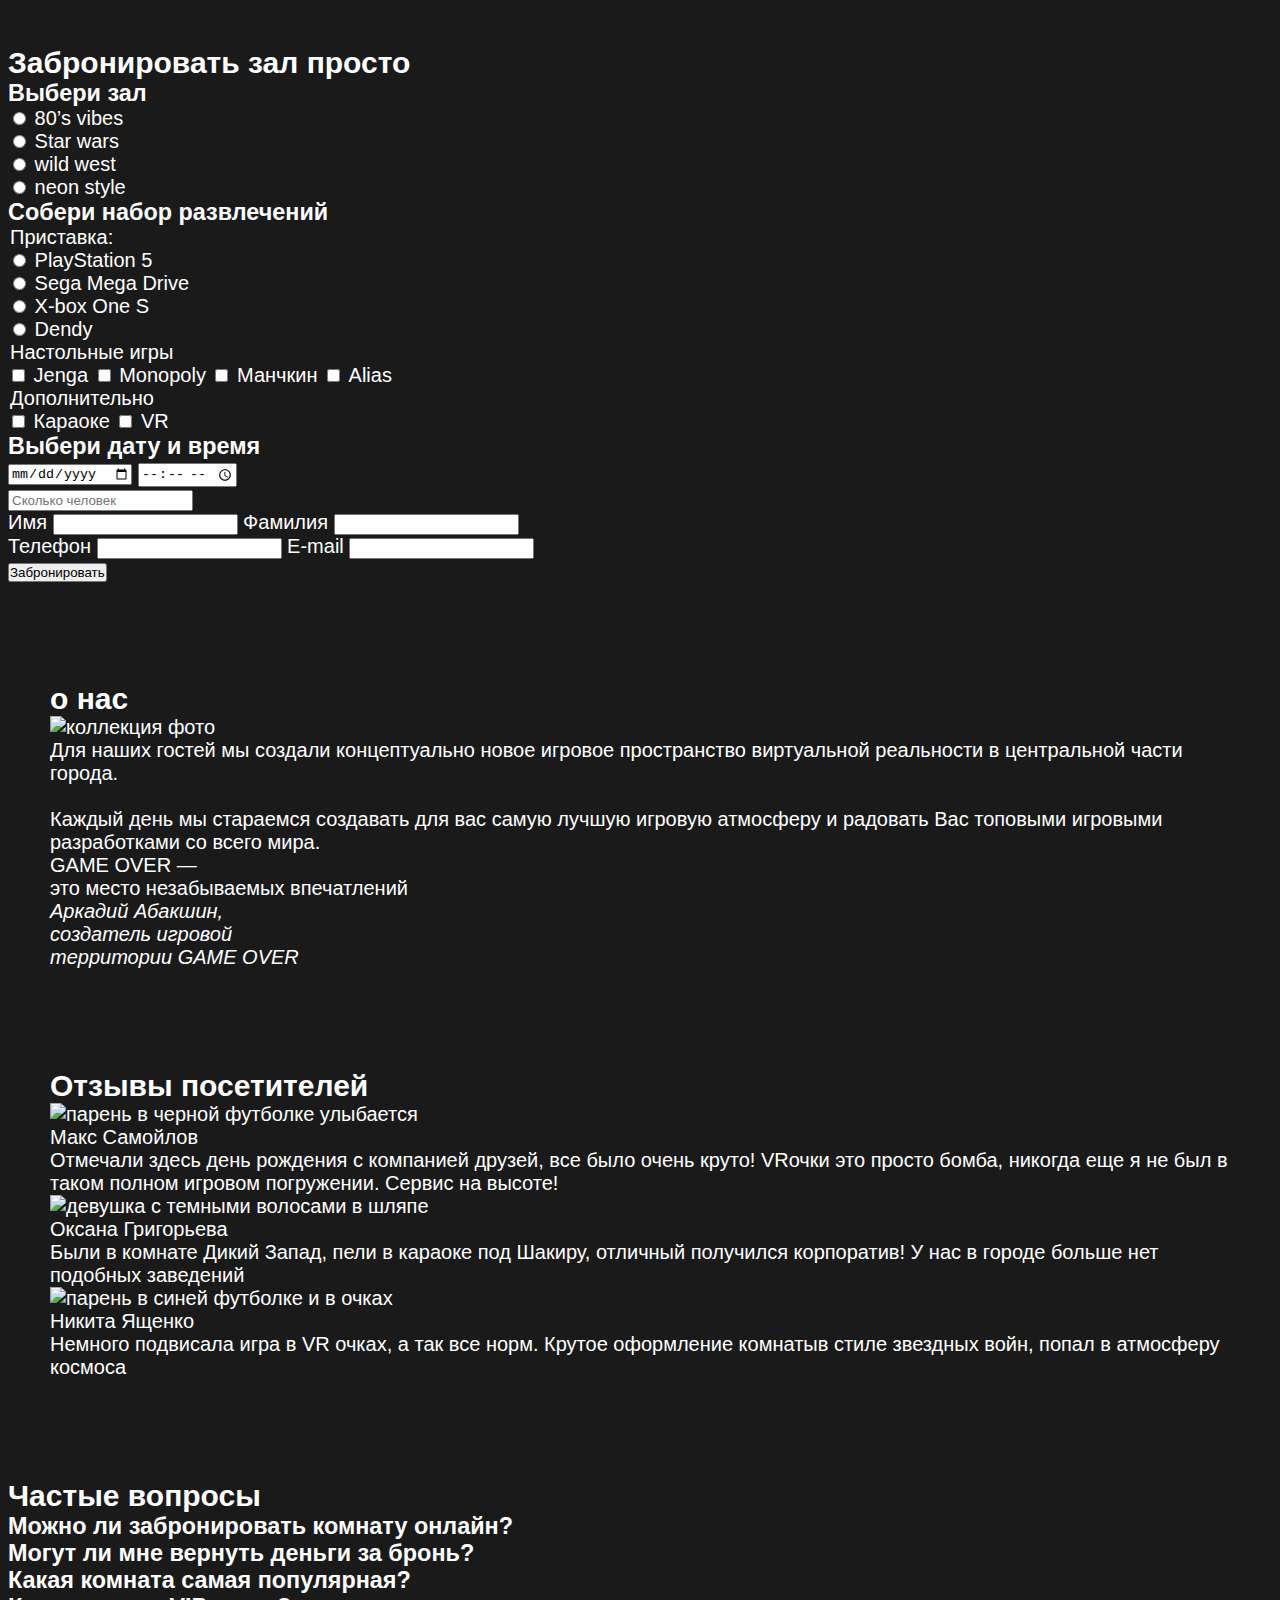
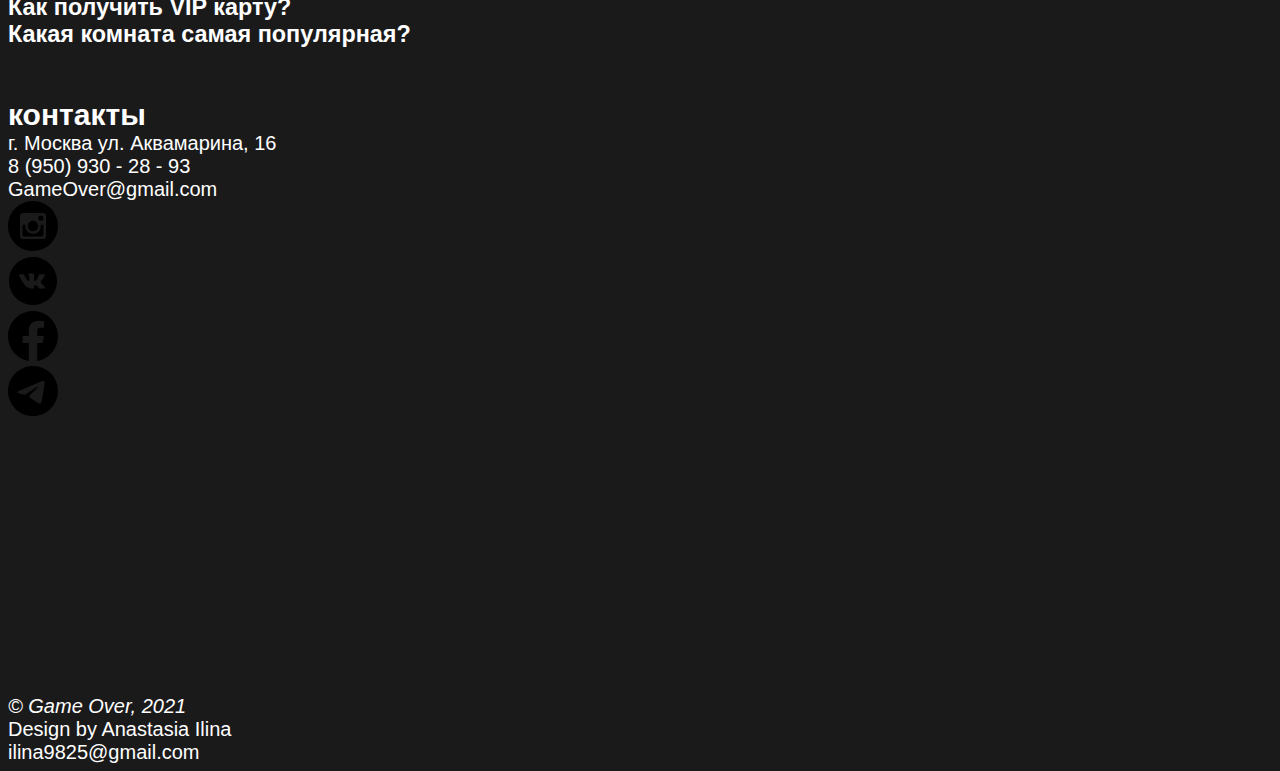
==== commit 9f3fa1fc: "начал адаптировать 2й блок" ====
--- a/index.html
+++ b/index.html
@@ -5,18 +5,12 @@
     <meta http-equiv="X-UA-Compatible" content="IE=edge">
     <meta name="viewport" content="width=device-width, initial-scale=1.0">
     <title>GO</title>
-    <link rel="preconnect" href="https://fonts.googleapis.com">
-    <link rel="preconnect" href="https://fonts.gstatic.com" crossorigin>
-    <link href="https://fonts.googleapis.com/css2?family=Inter:wght@400;500;600&display=swap" rel="stylesheet">
+    
     <link rel="stylesheet" href="style/style.css">
     <script src="https://api-maps.yandex.ru/2.1/?apikey=12aebab4-08b6-49aa-9a3f-d9ba8638abdc&lang=ru_RU" type="text/javascript"></script>
     <script src="js/jquery-3.6.0.min.js" defer></script>
     <script src="js/inputmask.min.js" defer></script>
-    <!-- <script src="js/inputmask.min.js" defer></script> -->
-    <!-- <script src="js/just-validate.min.js" defer></script> -->
     <script src="js/just-validate.production.min.js" defer></script>
-    <!-- <script src="https://unpkg.com/just-validate@latest/dist/just-validate.production.min.js"></script>  -->
-    
     <script src="js/jquery-ui.min.js" defer></script>
     <script src="js/inert.js" defer></script>
     <script src="js/index.js" type="module"></script>
@@ -24,8 +18,14 @@
 <body>
     <header class="header">
             <div class="container container-header">
+                <button class="header__button-menu">
+                <img src="img/header-menu-burger.svg" alt="кнопка бургер меню три полоски" class="header__menu-burger" width="54" height="29">
+                </button>
                 <img src="img/header-logo.svg" alt="logo" class="header__logo" width="120" height="66">
+
+                <!-- <div class="header__wrapper-wrap"> -->
                 <nav class="header__nav">
+                    <!-- <img src="img/header-logo.svg" alt="logo" class="header__logo" width="120" height="66"> -->
                     <ul class="header__list">
                         <li class="header__item"><a href="#hall" class="header__link">залы</a></li>
                         <li class="header__item"><a href="#about" class="header__link">О нас</a></li>
@@ -33,9 +33,11 @@
                         <li class="header__item"><a href="#otziv" class="header__link">отзывы</a></li>
                         <li class="header__item"><a href="#footer" class="header__link">Контакты</a></li>
                     </ul>
-                    <button class="header__btn" type="submit" aria-label="Кнопка чтобы заказать обратный звонок">Заказать звонок</button>
+                    <!-- <button class="header__btn" type="submit" aria-label="Кнопка чтобы заказать обратный звонок">Заказать звонок</button> -->
                 </nav>
-            </div>
+                <button class="header__btn" type="submit" aria-label="Кнопка чтобы заказать обратный звонок">Заказать звонок</button>
+                </div>
+            <!-- </div> -->
     </header>
     <main class="main">
         <section class="present present-indent">
@@ -58,8 +60,9 @@
                             аппаратура</p>
                     </div>
                 </div>
+                <div class="present__btn-cont">
                     <button  type="submit" class="wrapper__button" aria-label="кнопка чтобы забронировать зал">Забронировать</button>
-
+                </div>
                         <a href="#footer" class="wrapper__link wrapper__hover">
                             <img src="img/present-knopa.svg" alt="круглая кнопка ссылка со стрелкой вниз" class="wrapper__img">
                         </a>
@@ -438,76 +441,5 @@
             
         </div>
     </footer>
-    <div class="cart">
-        <div class="cart-container">
-            <div class="cart-wrapper">
-                <p class="cart__element">Secure Checkout</p>
-
-                <div class="cart-cart-pink">
-
-                <div class="cart__wrap-img">
-                    <img src="img/cart-visa.png" alt="надпись виза" class="cart__visa" width="67" height="28">
-                    <img src="img/cart-mc.png" alt="логотип красный с желтым ромбом" class="cart__mc"  width="67" height="28">
-                </div>
-                
-                <p class="cart__text-num">xxxx xxxx xxxx 4444</p>
-
-                <div class="cart__name-num">
-                    <p class="cart__elem-num">Leskin Maksim</p>
-                    <p class="cart__elem-number">04/24</p>
-                </div>
-
-                </div>
-
-                <div class="cart__btn">
-                    <button class="cart__btn-new-cart crt-bt">
-                        <img src="img/new-card.svg" alt="значек карты" class="cart__img-new" width="29" height="30">
-                        <span class="cart__img-te">Add new card</span>
-                    </button>
-
-                    <button class="cart__scan crt-bt">
-                        <img src="img/scan-add.svg" alt="Значек для сканирования" class="cart__img-scan" width="29" height="30">
-                        <span class="cart__elem-scan">Scan & Add</span>
-                    </button>
-                </div>
-
-                <form action="" method="POST" class="cart__form" id="form">
-
-                    <div class="cart__name">
-                        <label class="cart__lb lb-name">Card Holder
-                            <input type="text" name="name" class="cart__input-name" placeholder="Leskin Maksim" data-validate-field="name" id="cartName">
-                            
-                        </label>
-                    </div>
-
-                    <div class="cart__number">
-                        <label class="cart__lb lb-number">Card Number
-                            <input type="text" name="number" class="cart__input-number" placeholder="xxxx xxxx xxxx 4444" data-validate-field="number" id="cartNumber">
-                            
-                        </label>
-                    </div>
-
-
-                    <div class="cart__inp-num">
-                        <div class="cr-in cr-in-left">
-                            <label class="cart__lb cart__label">Card Expiry
-                                <input type="text" name="number" class="cart__inp-num-one cr-i" placeholder="04 / 24" data-validate-field="date" id="cartDate">
-                            </label>
-                        </div>
-
-                        <div class="cr-in cr-in-right">
-                            <label class="cart__lb cart__label">CVV
-                                <input type="text" name="number" class="cart__inp-num-two cr-i" placeholder="xxx" data-validate-field="cvv" id="cartCv"> 
-                            </label>
-                        </div>
-                    </div>
-
-                    <div class="cart__form-btn">
-                        <button class="cart__btn-check" type="submit">CHECK OUT</button>
-                    </div>
-                </form>
-            </div>
-        </div>
-    </div>
 </body>
 </html>--- a/style/style.css
+++ b/style/style.css
@@ -2,14 +2,14 @@
 @import"normalize.css";
 @import"global.css";
 @import"present.css";
-@import"hall.css";
+/* @import"hall.css";
 @import"about.css";
 @import"contact.css";
 @import"questions.css";
-@import"reviews.css";
+@import"reviews.css"; */
 @import"header.css";
-@import"rest.css";
-@import"reservation.css";
-@import"cart.css";
+/* @import"rest.css";
+@import"reservation.css"; */
 
 
+
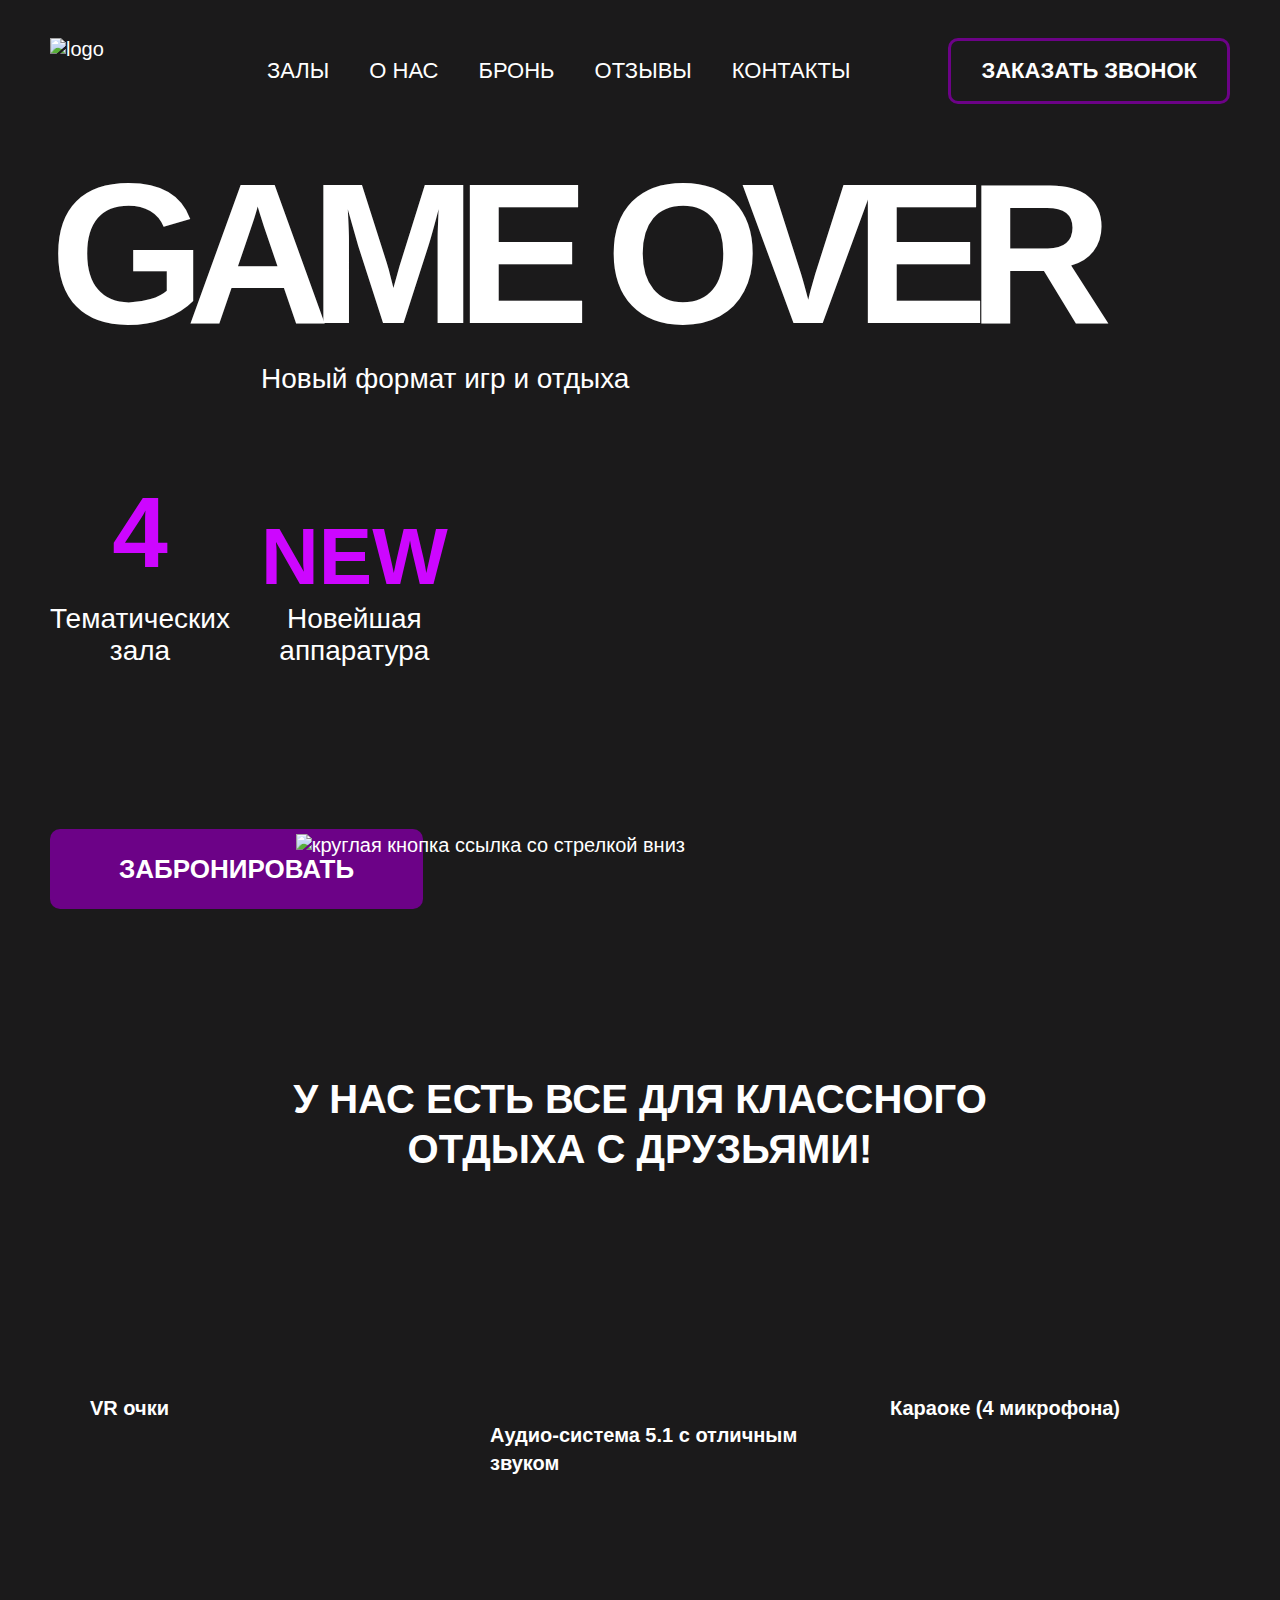
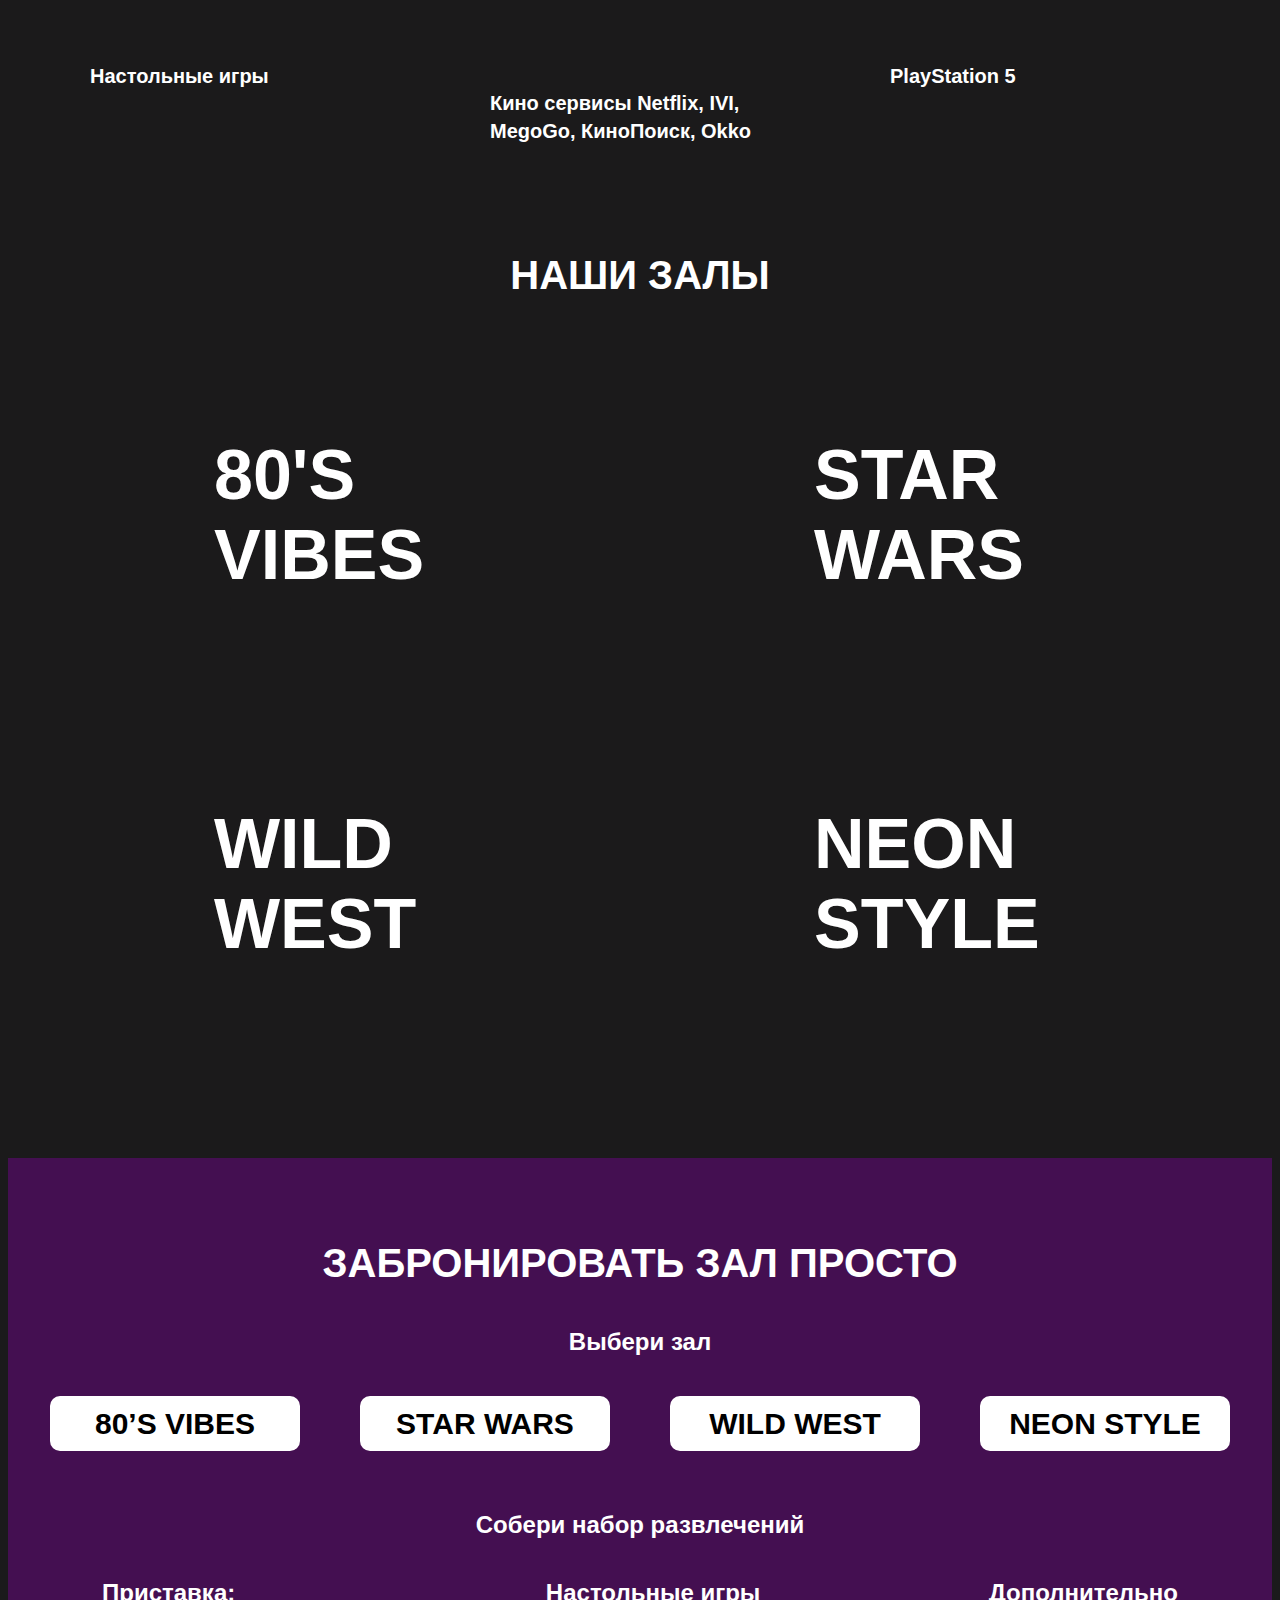
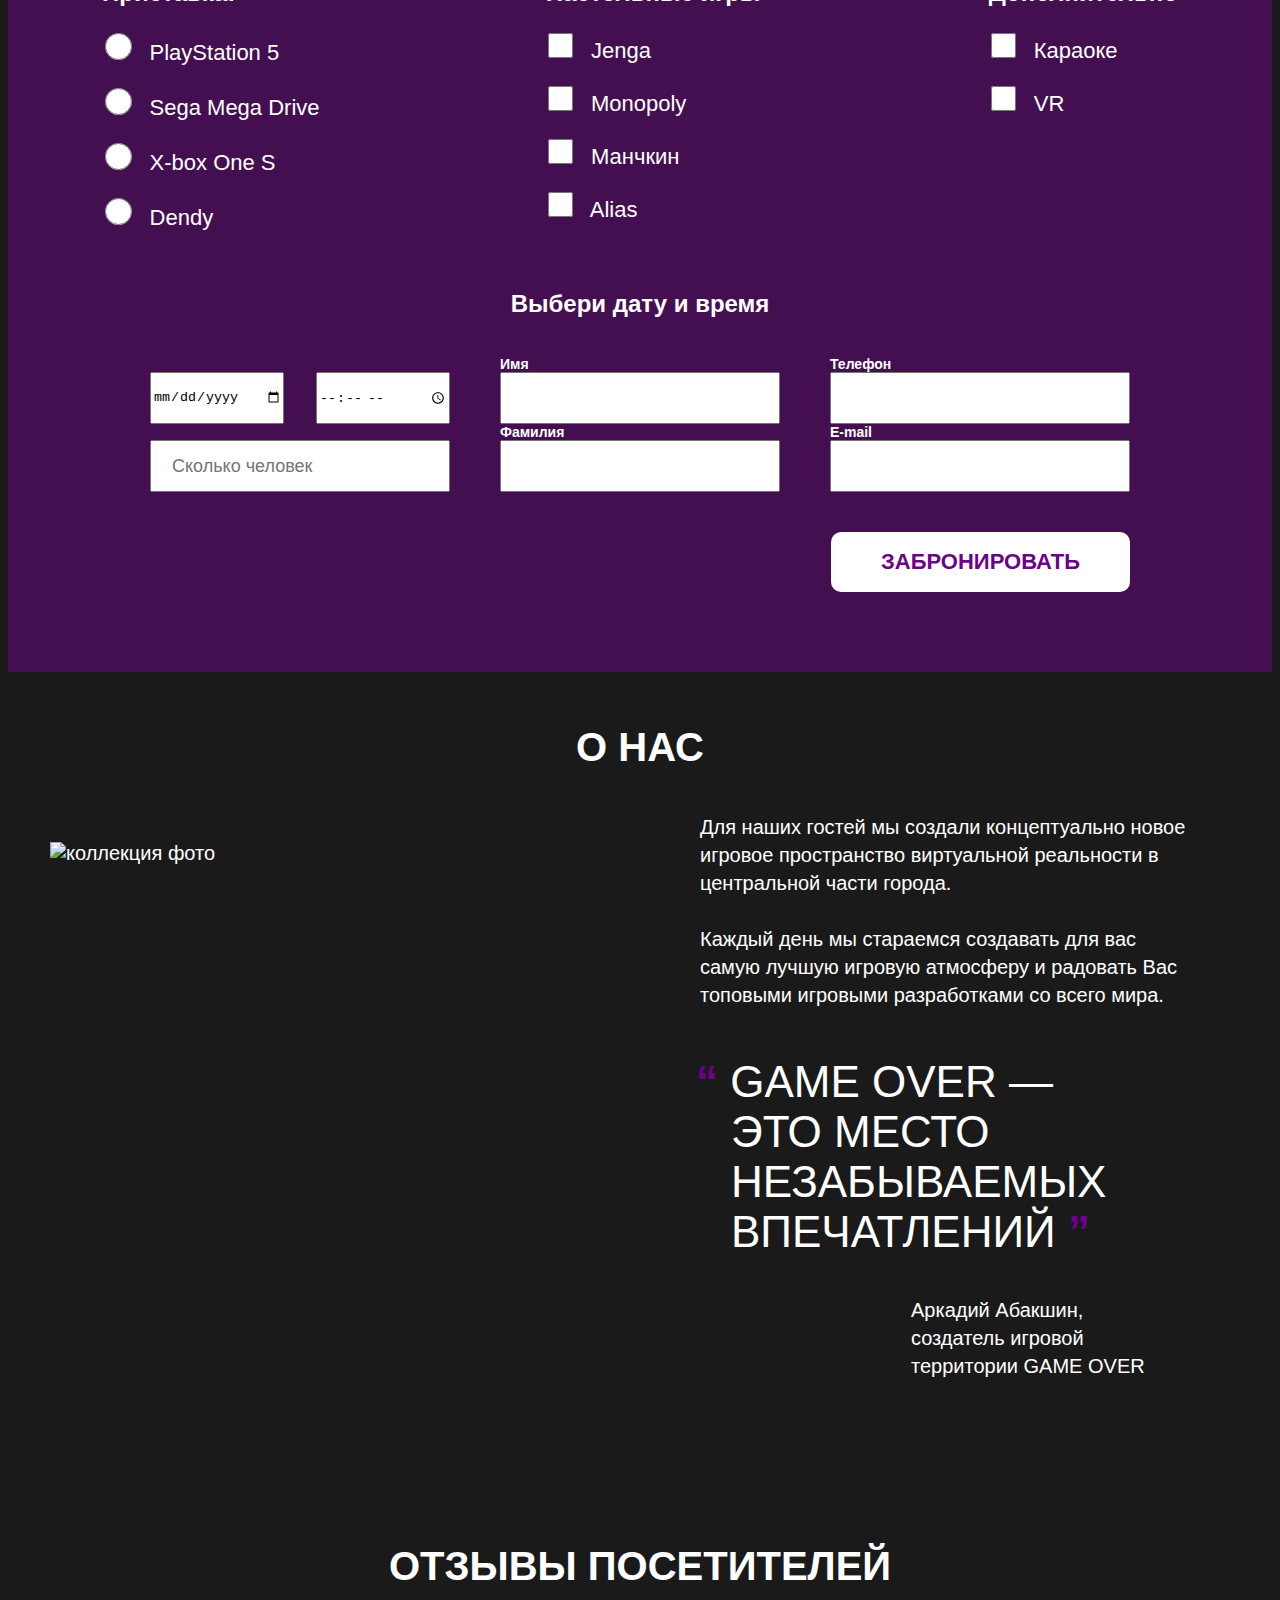
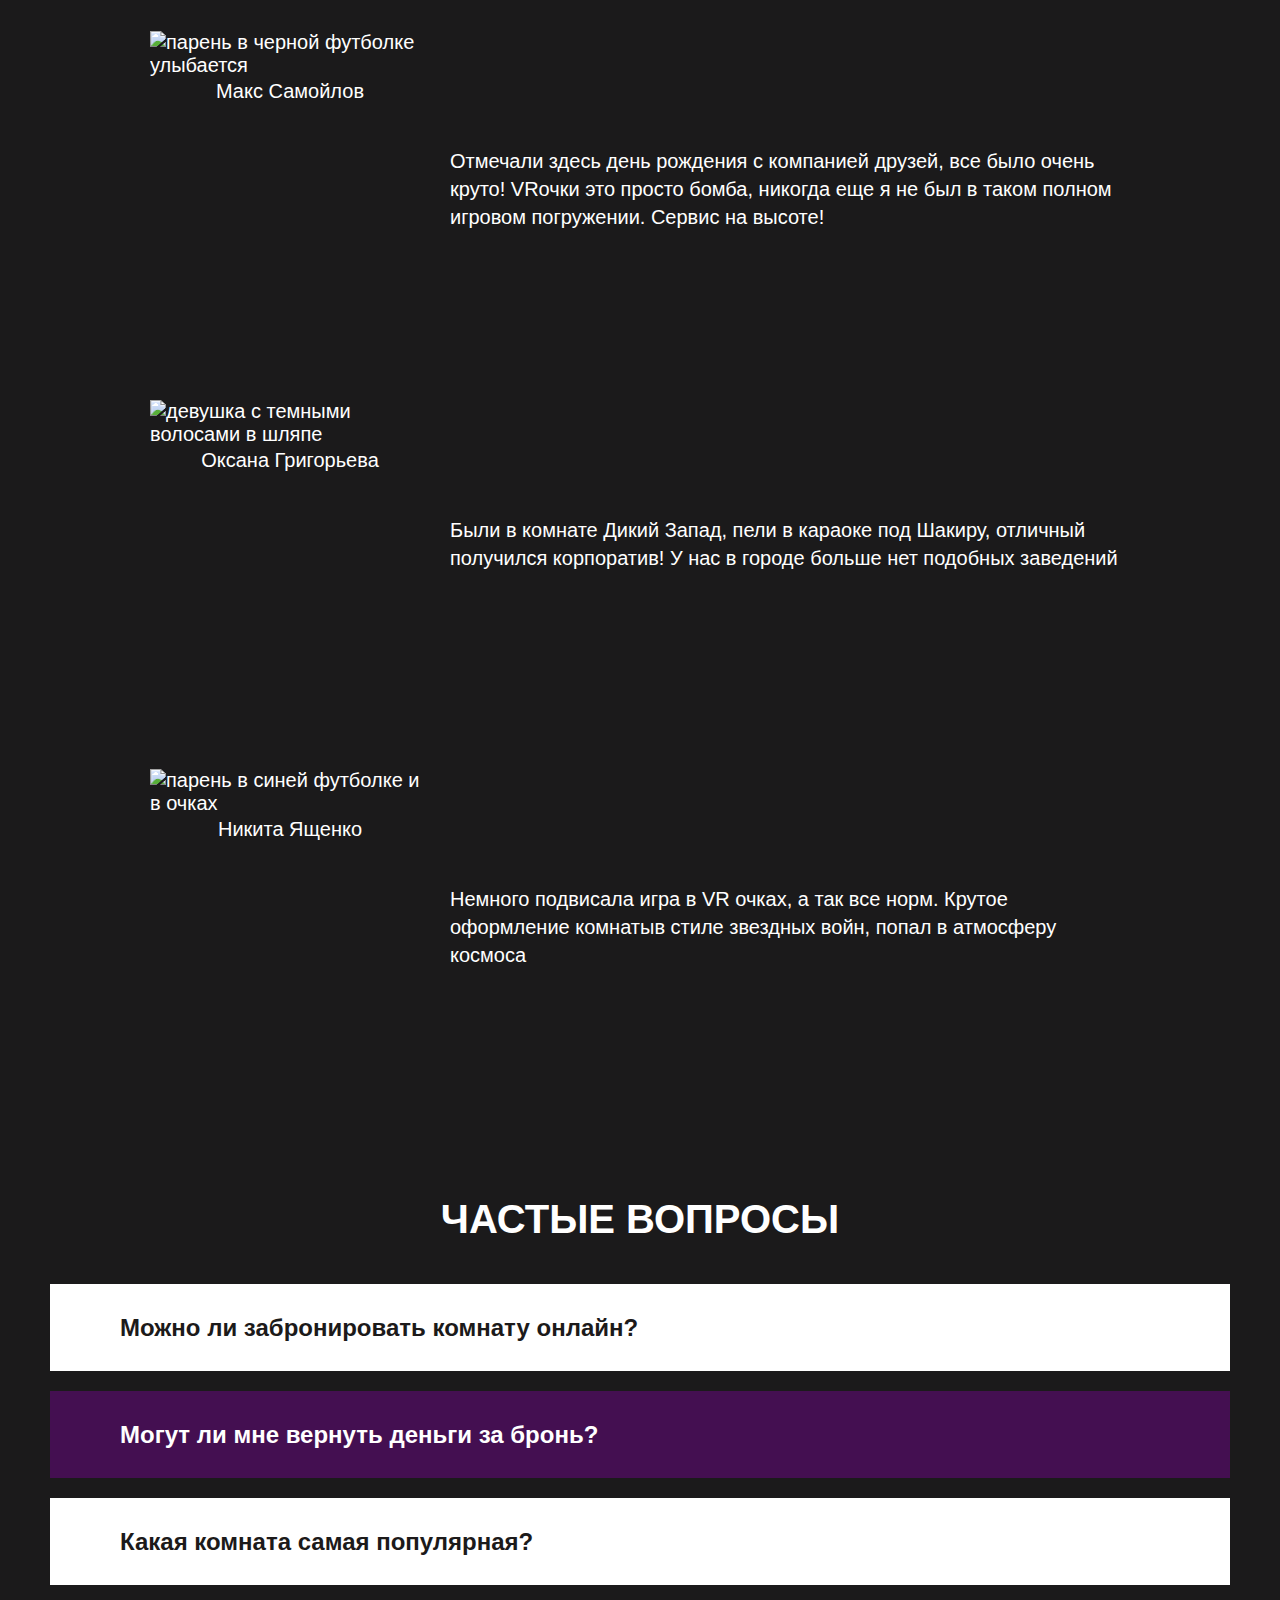
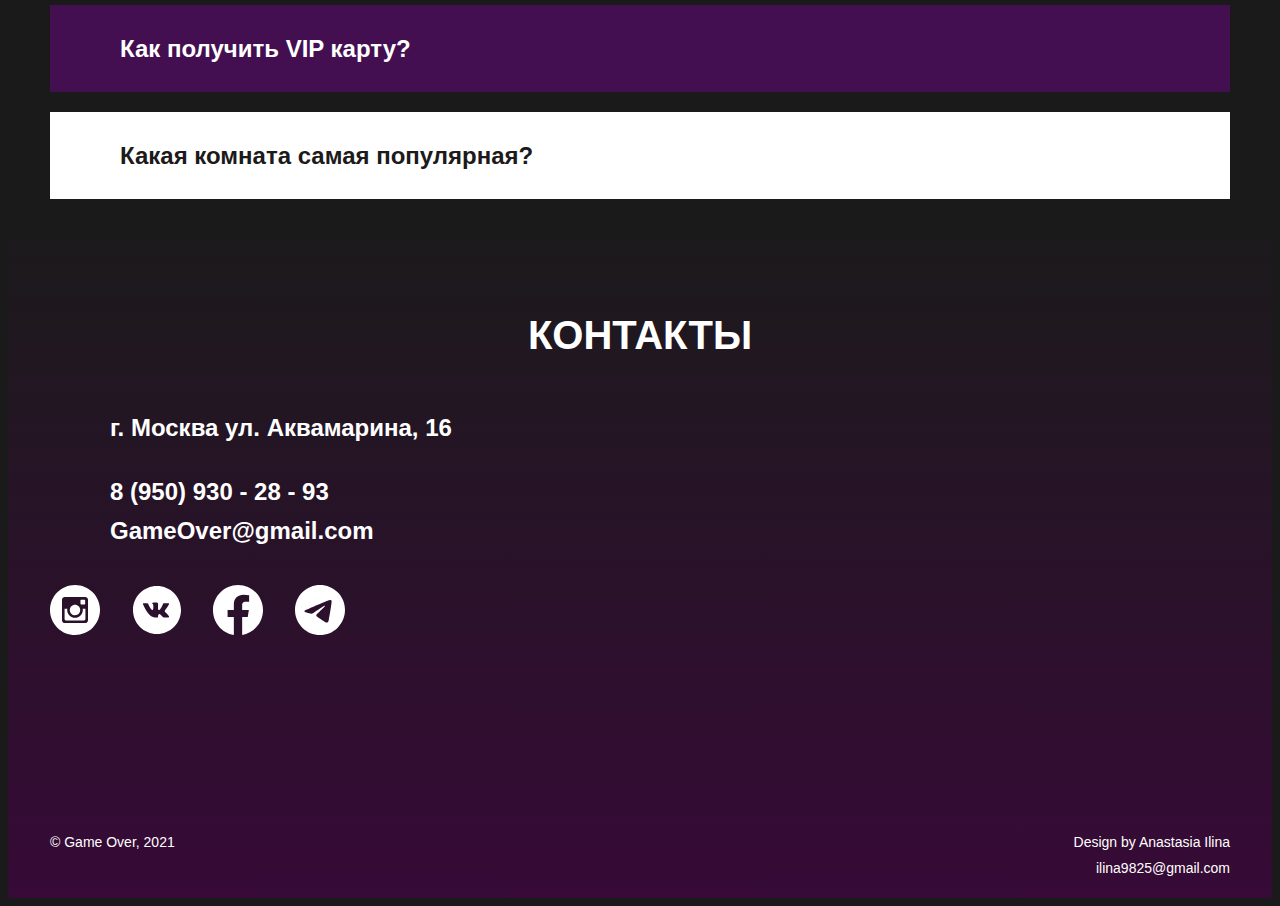
==== commit 2b714e0f: "адаптировал блок reservation" ====
--- a/index.html
+++ b/index.html
@@ -76,27 +76,52 @@
                 <h2 class="rest__title">У нас есть все для классного<br> 
                     отдыха с друзьями!</h2>
                 
-                <ul class="rest__list">
+                <!-- <div class="rest__wrapper-list"> -->
+                <div class="rest__list">
+
+                    <ul class="rest__one-wrap-item rest__block">
                     <li class="rest__item rest__vr">
-                        <p class="rest__text text">VR очки</p>
-                    </li>
+                        <!-- <div class="rest__item rest__vr"> -->
+                            <p class="rest__text text">VR очки</p>
+                        <!-- </div> -->
+                    </li>
+
                     <li class="rest__item rest__audio">
-                        <p class="rest__text">Аудио-система 5.1
-                            с отличным звуком</p>
-                    </li>
+                        <!-- <div class="rest__item rest__audio"> -->
+                            <p class="rest__text">Аудио-система 5.1
+                                с отличным звуком</p>
+                        <!-- </div> -->
+                    </li>
+
                     <li class="rest__item rest__karaoke">
-                        <p class="rest__text text">Караоке (4 микрофона)</p>
-                    </li>
-                    <li class="rest__item rest__game">
-                        <p class="rest__text text">Настольные игры</p>
-                    </li>
+                        <!-- <div class="rest__item rest__karaoke"> -->
+                            <p class="rest__text text">Караоке (4 микрофона)</p>
+                        <!-- </div> -->
+                    </li>
+                    </ul>
+
+                    <ul class="rest__two-wrap-item rest__block">
+                    <li  class="rest__item rest__game">
+                        <!-- <div class="rest__item rest__game"> -->
+                            <p class="rest__text text">Настольные игры</p>
+                        <!-- </div> -->
+                    </li>
+
                     <li class="rest__item rest__monitor">
-                        <p class="rest__text">Кино сервисы Netflix, IVI, MegoGo, КиноПоиск, Okko</p>
-                    </li>
+                        <!-- <div class="rest__item rest__monitor"> -->
+                            <p class="rest__text">Кино сервисы Netflix, IVI, MegoGo, КиноПоиск, Okko</p>
+                        <!-- </div> -->
+                    </li>
+
                     <li class="rest__item rest__ps">
-                        <p class="rest__text text">РlаyStаtiоn 5</p>
-                    </li>
-                </ul>
+                        <!-- <div class="rest__item rest__ps"> -->
+                            <p class="rest__text text">РlаyStаtiоn 5</p>
+                        <!-- </div> -->
+                        
+                    </li>
+                    </ul>
+                </div>
+                <!-- </div> -->
             </div>
         </section>
 
@@ -104,7 +129,10 @@
             <div class="container container-hall">
                 <h2 class="hall__subtitle">наши залы</h2>
 
-                <ul class="hall__list">
+                <div class="hall__list">
+
+                    <ul class="hall__block-one hall__i">
+
                     <li class="hall__item hall__vibes-img">
                         <p class="hall__text">80's vibes</p>
                     </li>
@@ -113,6 +141,10 @@
                         <p class="hall__text">Star wars</p>
                     </li>
 
+                    </ul>
+
+                    <ul class="hall__block-two hall__i">
+
                     <li class="hall__item hall__wild-west-img">
                         <p class="hall__text">wild west</p>
                     </li>
@@ -120,33 +152,36 @@
                     <li class="hall__item hall__neon-style-img">
                         <p class="hall__text">neon style</p>
                     </li>
-                </ul>
+
+                    </ul>
+                </div>
             </div>
         </section>
 
         <section class="reservation" id="reserv">
-            <div class="container-reservation">
+            <div class="container container-reservation">
                 <form action="https://jsonplaceholder.typicode.com/posts" method="post" class="reservation__form">
                     <h2 class="reservation__title">Забронировать зал просто</h2>
                         <fieldset class="reservation__hall">
                             <h3 class="reservation__hall-title">Выбери зал</h3>
                             <ul class="reservation__hall-list">
-                                <li class="reservation__hall-item">
+                                
+                                <li class="reservation__hall-item reservation__hall-one">
                                     <input type="radio" name="hall" value="vibes" class="reservation__radio" id="vibes">
                                     <label for="vibes" class="reservation__label"  tabindex="0">80’s vibes</label>
                                 </li>
 
-                                <li class="reservation__hall-item">
+                                <li class="reservation__hall-item reservation__hall-one">
                                     <input type="radio" name="hall" value="star-wars" class="reservation__radio" id="star">
                                     <label for="star" class="reservation__label" tabindex="0">Star wars</label>
                                 </li>
 
-                                <li class="reservation__hall-item">
+                                <li class="reservation__hall-item reservation__hall-two">
                                     <input type="radio" name="hall" value="wild west" class="reservation__radio" id="west">
                                     <label for="west" class="reservation__label" tabindex="0">wild west</label>
                                 </li>
 
-                                <li class="reservation__hall-item">
+                                <li class="reservation__hall-item reservation__hall-two">
                                     <input type="radio" name="hall" value="neon style" class="reservation__radio" id="neon">
                                     <label for="neon" class="reservation__label" tabindex="0">neon style</label>
                                 </li>
@@ -233,13 +268,16 @@
                                     <input id="time" type="time" name="time" required class="reservation__date-input data">
 
                                 </div>
+
+                                <div class="block__how">
                                     <!-- <label for="how" class="reservation__date-label">Сколько человек</label> -->
                                     <input id="how" type="number" name="number" required class="reservation__date-input men" placeholder="Сколько человек">
                                 </div>
+                                </div>
                                 
-                                <div class="block">
+                                <div class="block bl-name">
                                     <label for="name" class="reservation__date-label">Имя</label>
-                                    <input id="name" type="text" name="name" required class="reservation__date-input name">
+                                    <input id="name" type="text" name="name" required class="reservation__date-input reservation__name-ind name ">
 
                                     <label for="surname" class="reservation__date-label">Фамилия</label>
                                     <input id="surname" type="text" name="surname" required class="reservation__date-input name">
@@ -247,7 +285,7 @@
                                 
                                 <div class="block">
                                     <label for="phone" class="reservation__date-label">Телефон</label>
-                                    <input id="phone" type="tel" name="phone" required class="reservation__date-input tel">
+                                    <input id="phone" type="tel" name="phone" required class="reservation__date-input reservation__date-ind tel">
 
                                     <label for="mail" class="reservation__date-label">E-mail</label>
                                     <input id="mail" type="email" name="email" required class="reservation__date-input tel">
--- a/style/style.css
+++ b/style/style.css
@@ -2,14 +2,14 @@
 @import"normalize.css";
 @import"global.css";
 @import"present.css";
-/* @import"hall.css";
+@import"hall.css";
 @import"about.css";
 @import"contact.css";
 @import"questions.css";
-@import"reviews.css"; */
+@import"reviews.css";
 @import"header.css";
-/* @import"rest.css";
-@import"reservation.css"; */
+@import"rest.css";
+@import"reservation.css";
 
 
 
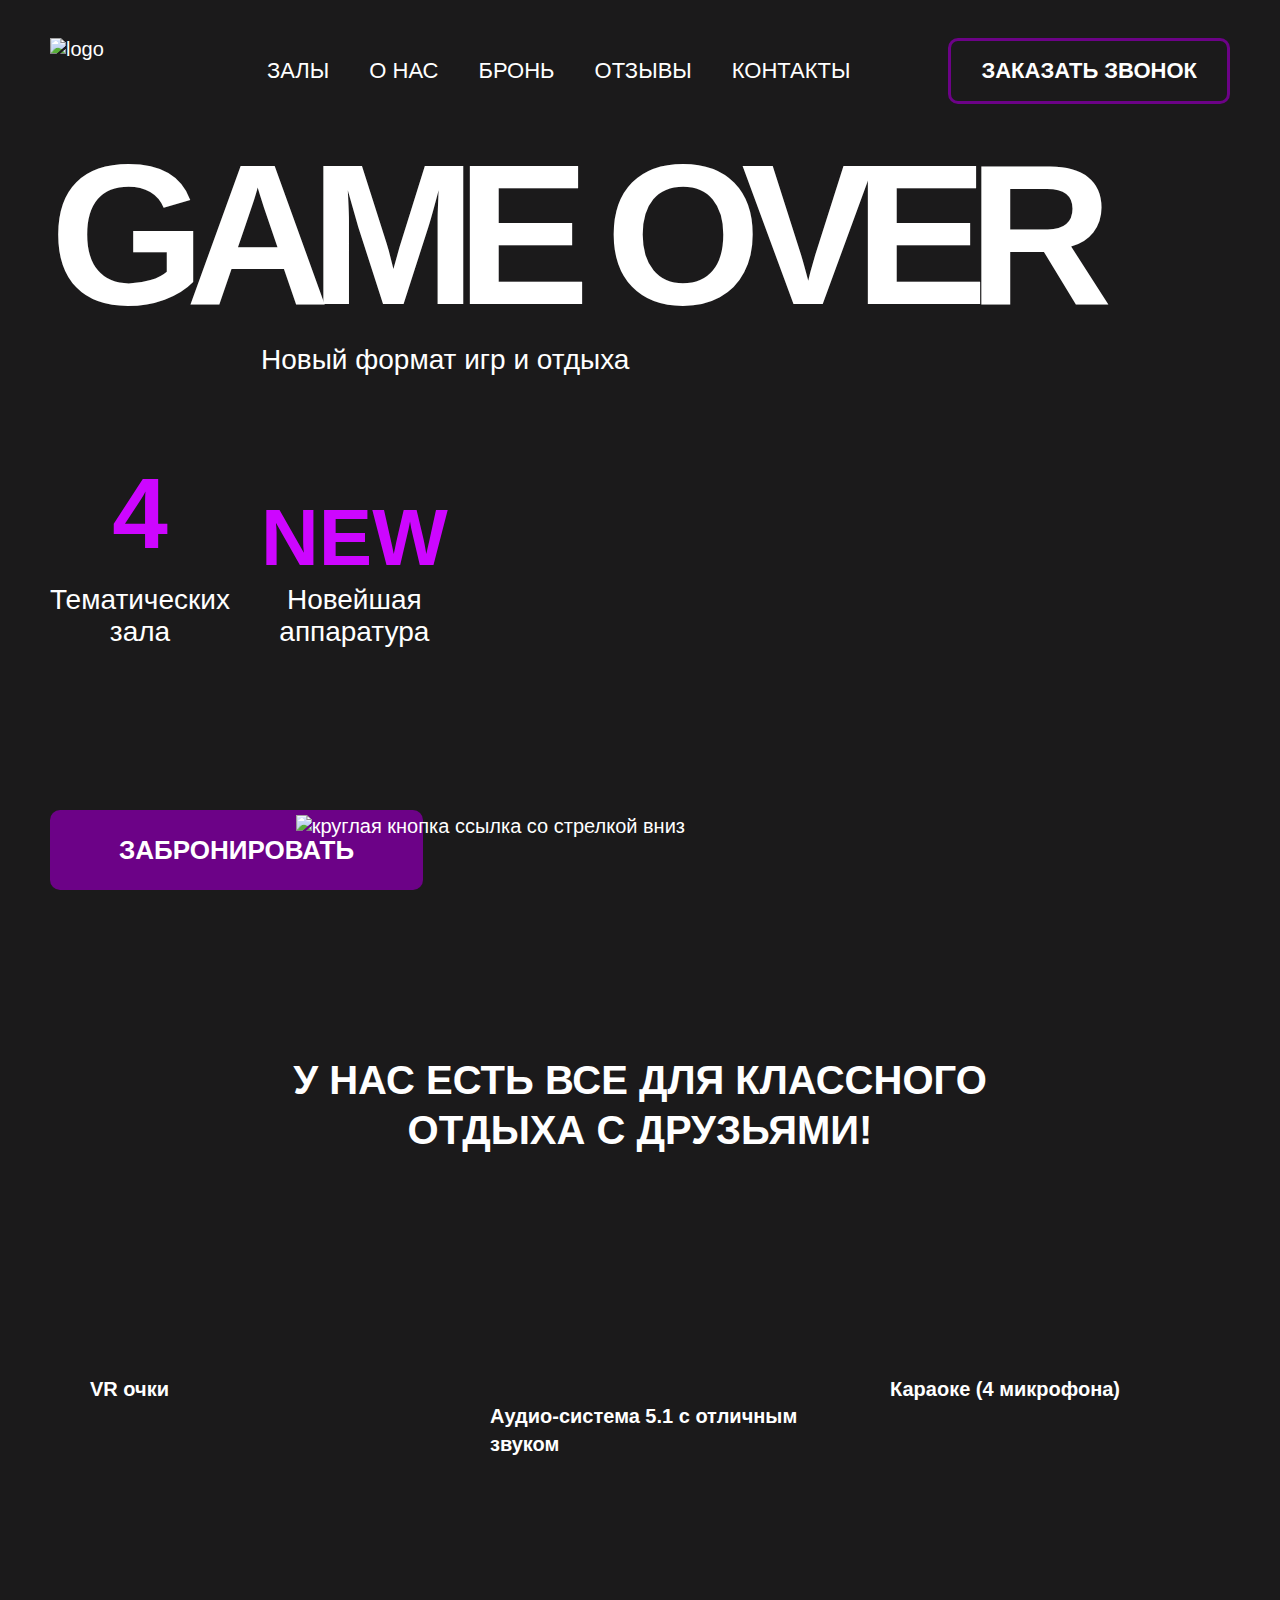
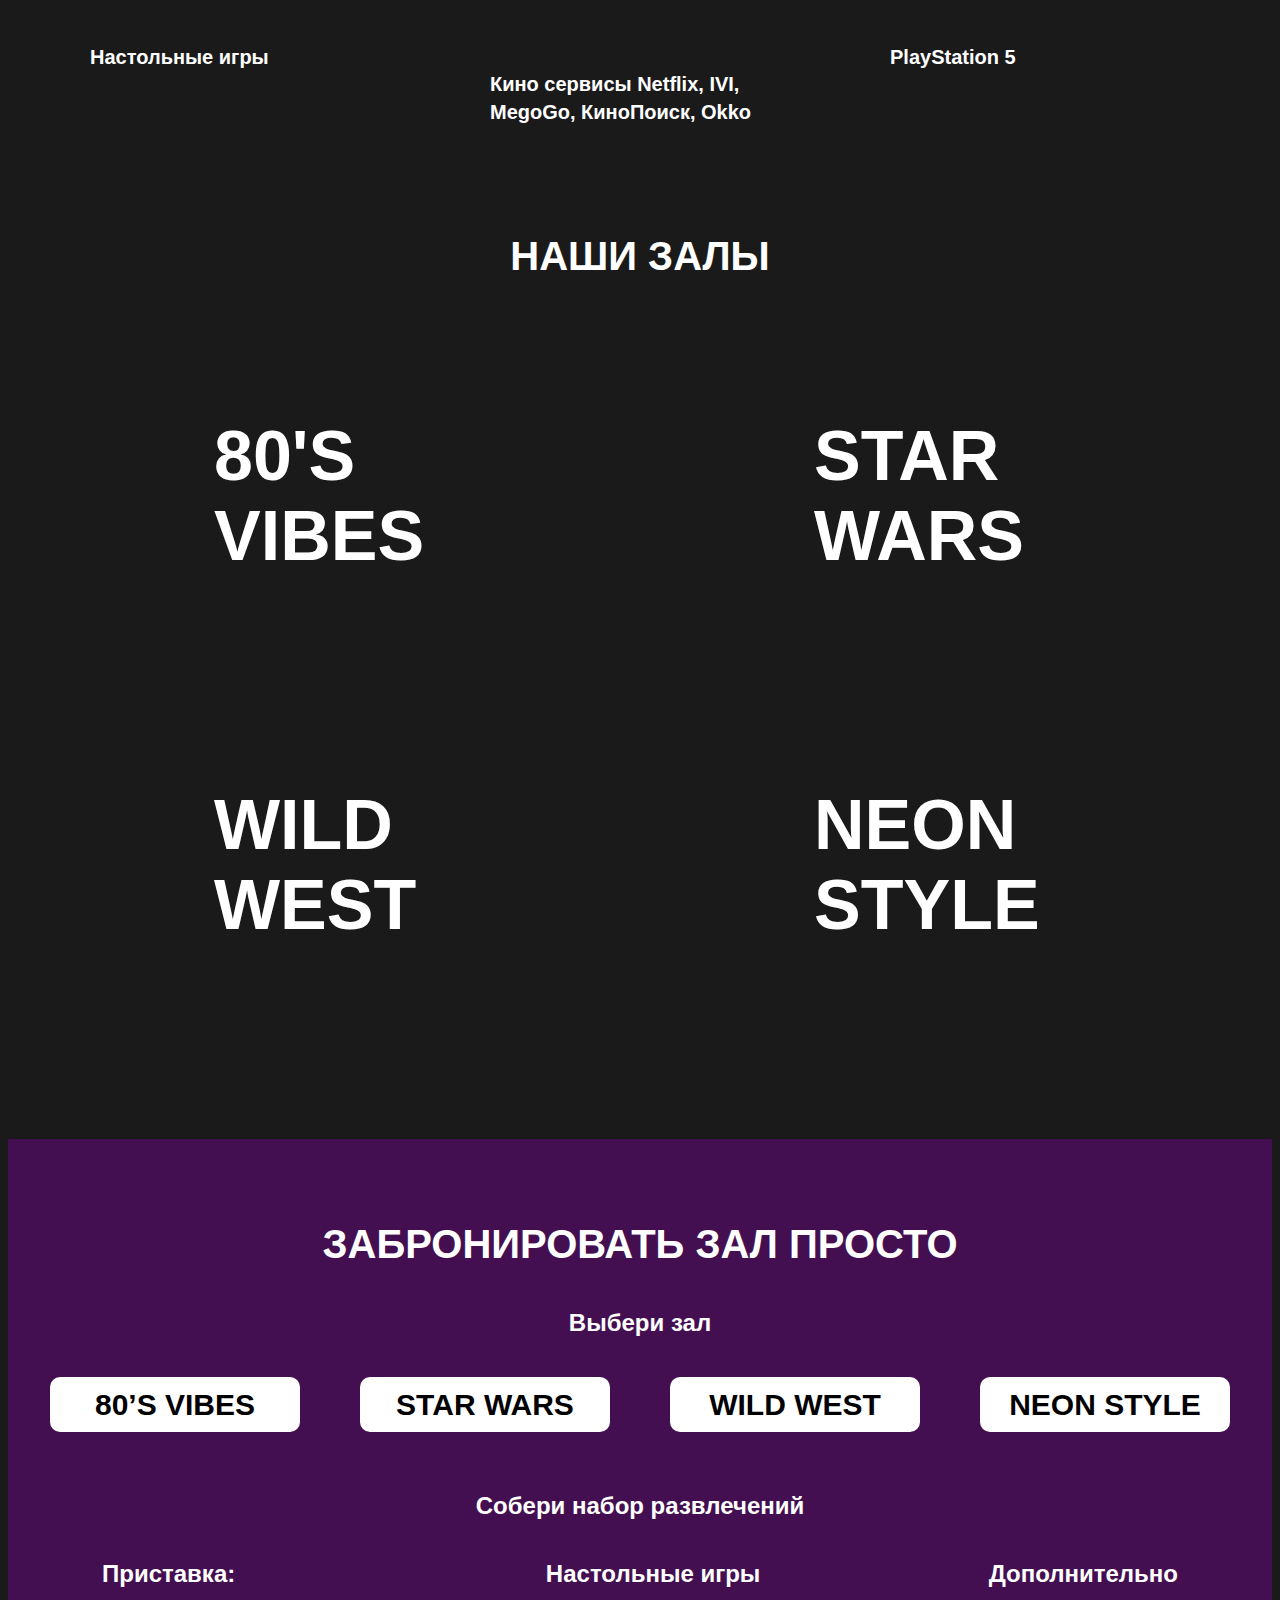
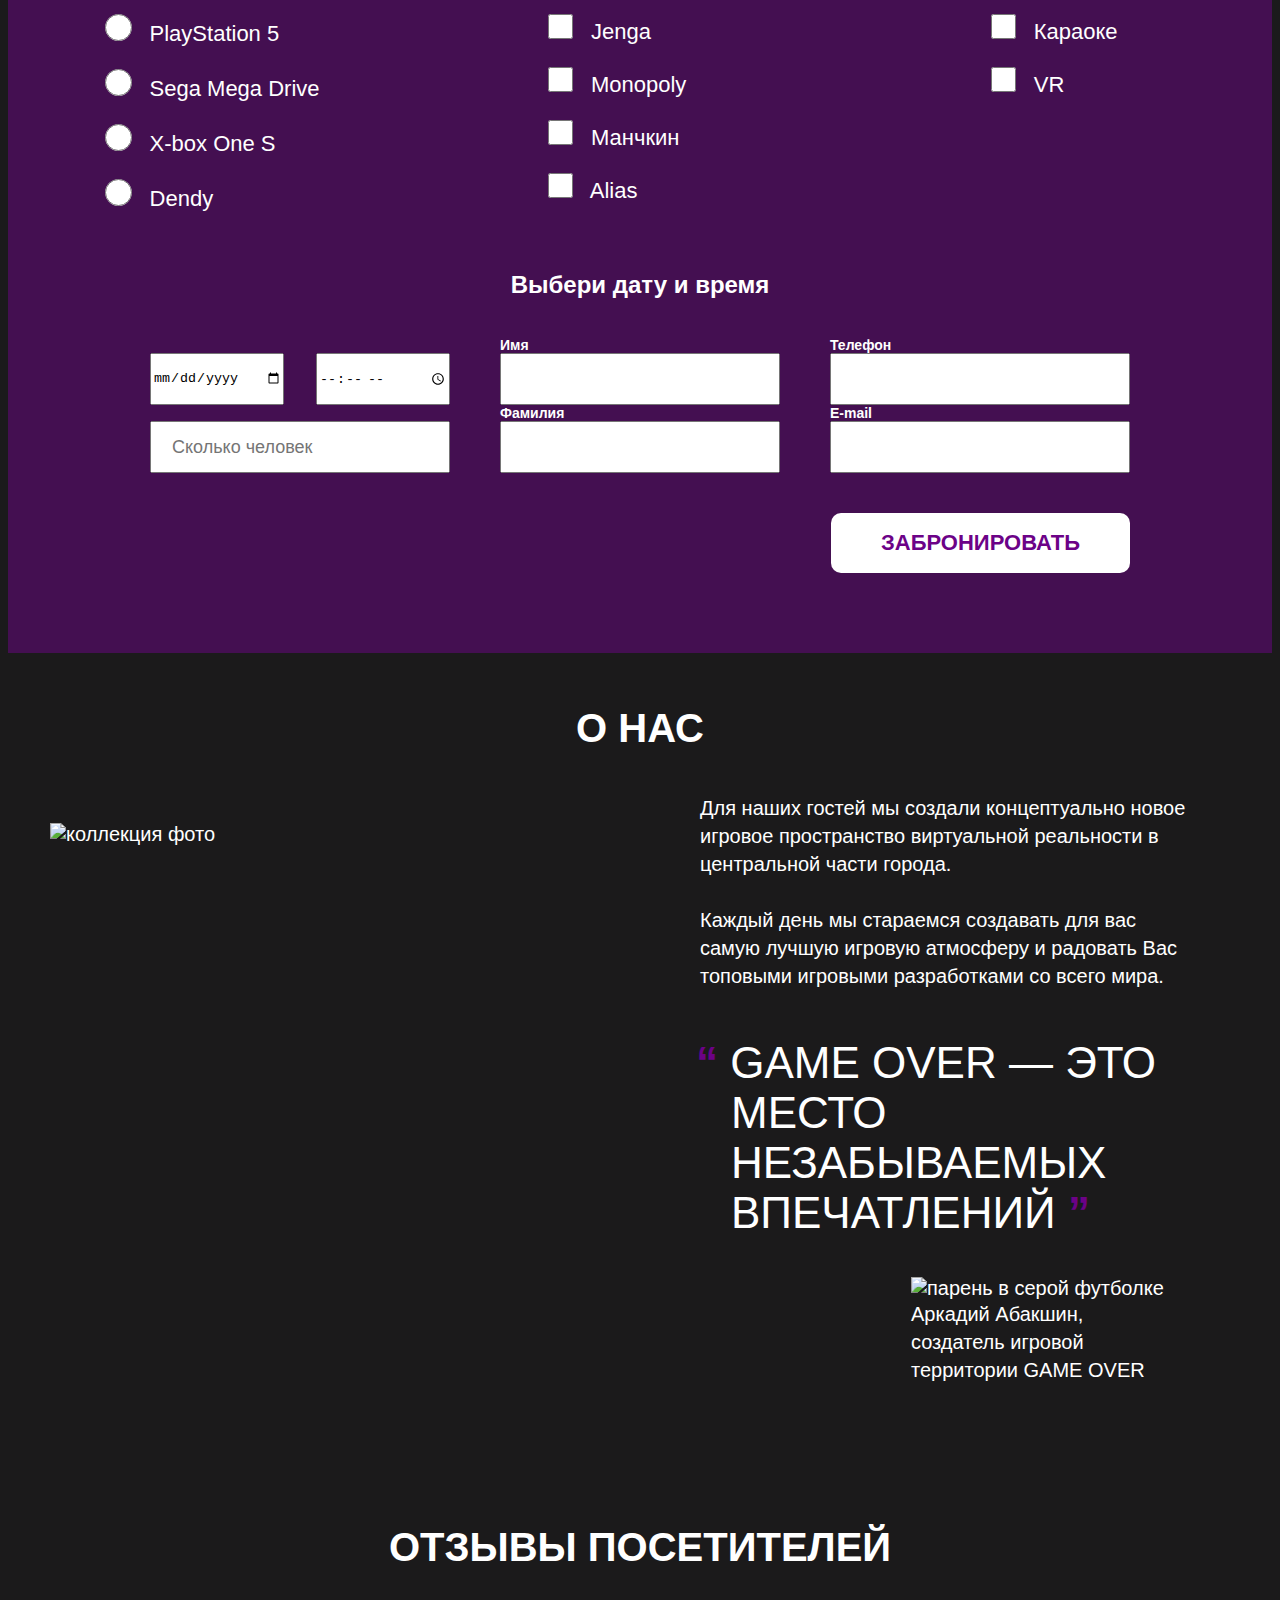
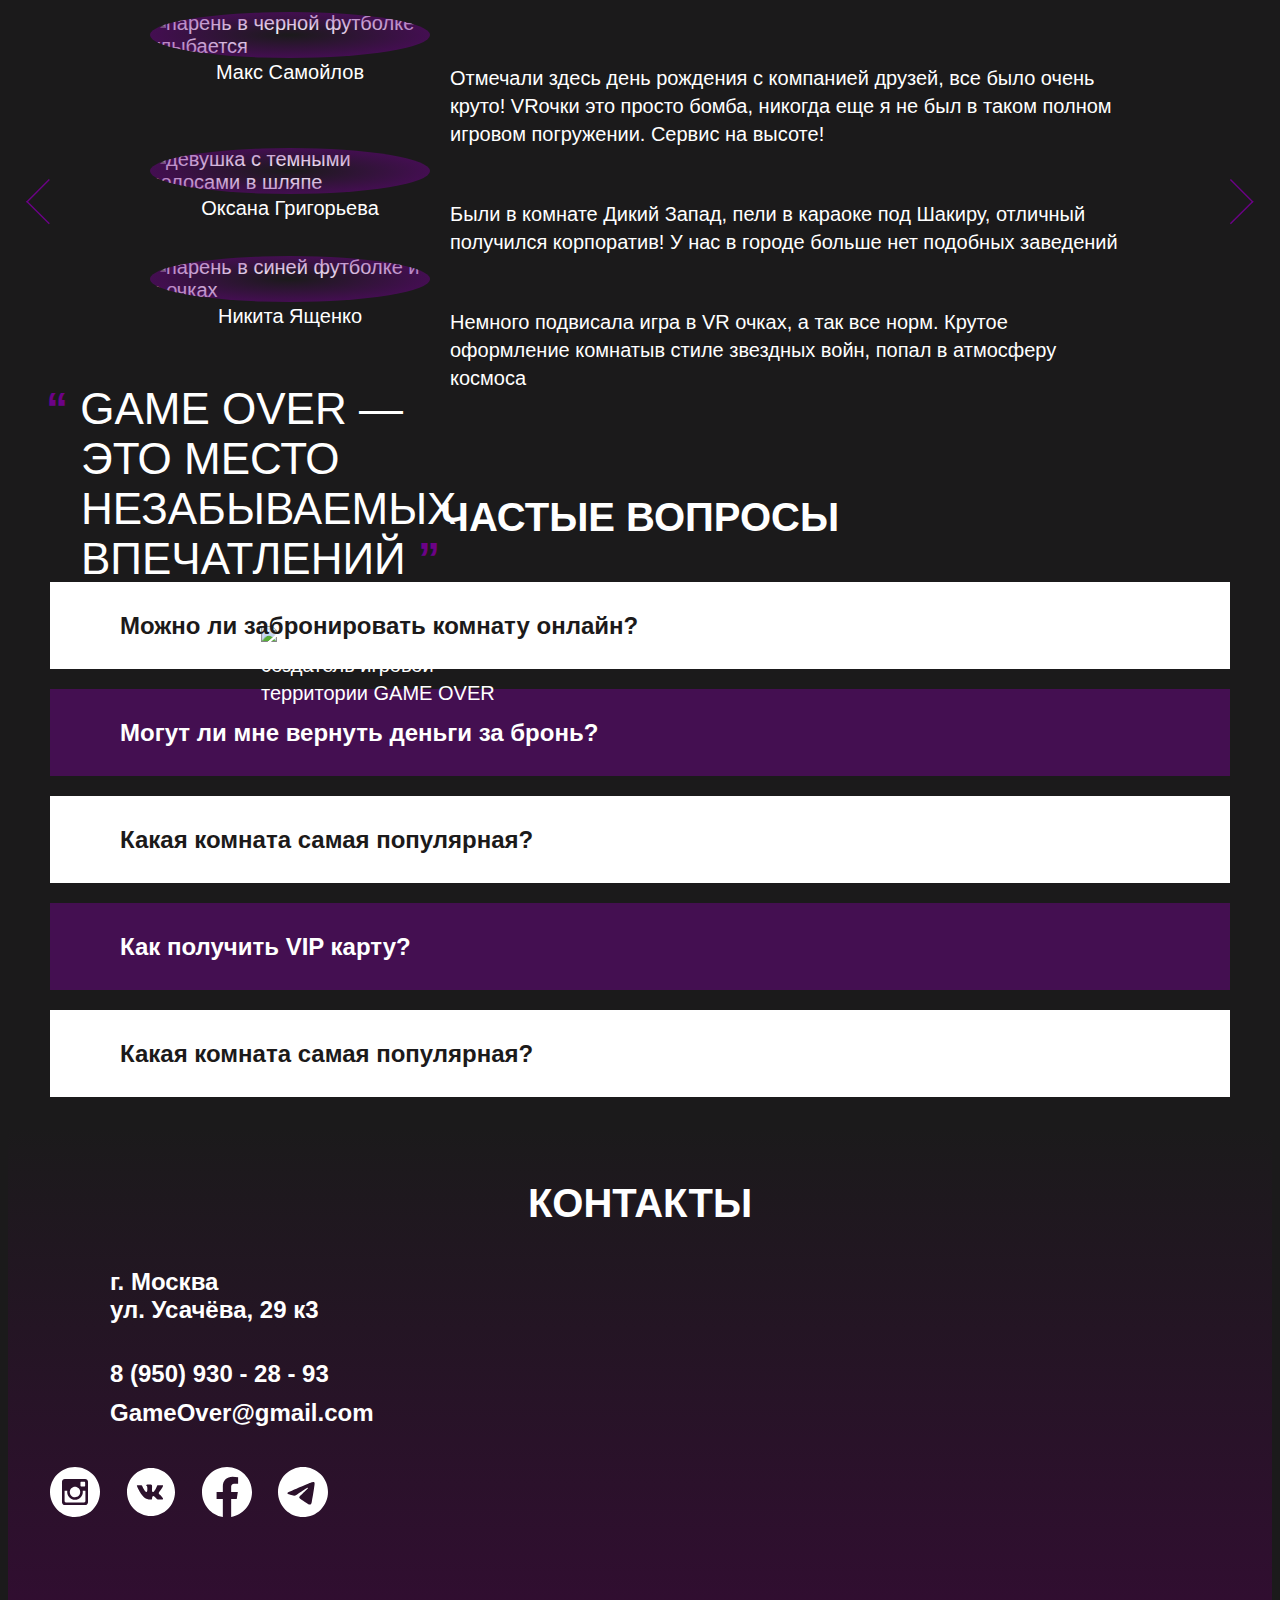
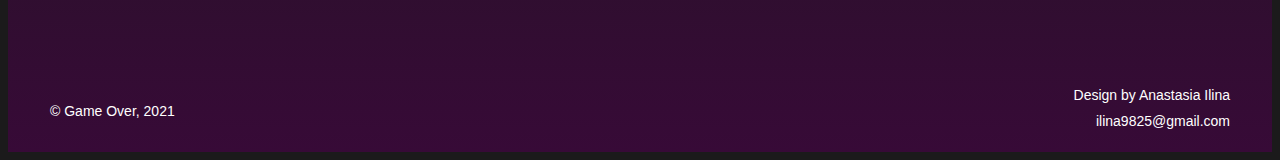
==== commit 96209250: "адаптировал футер" ====
--- a/index.html
+++ b/index.html
@@ -7,13 +7,25 @@
     <title>GO</title>
     
     <link rel="stylesheet" href="style/style.css">
-    <script src="https://api-maps.yandex.ru/2.1/?apikey=12aebab4-08b6-49aa-9a3f-d9ba8638abdc&lang=ru_RU" type="text/javascript"></script>
+
+    <link
+    rel="stylesheet"
+    href="https://unpkg.com/swiper@7/swiper-bundle.min.css"
+    />
+
+    
+
+    <script src="https://api-maps.yandex.ru/2.1/?apikey=12aebab4-08b6-49aa-9a3f-d9ba8638abdc&lang=ru_RU"></script>
     <script src="js/jquery-3.6.0.min.js" defer></script>
     <script src="js/inputmask.min.js" defer></script>
     <script src="js/just-validate.production.min.js" defer></script>
     <script src="js/jquery-ui.min.js" defer></script>
     <script src="js/inert.js" defer></script>
     <script src="js/index.js" type="module"></script>
+    <script src="https://unpkg.com/swiper@7/swiper-bundle.min.js"></script>
+
+
+
 </head>
 <body>
     <header class="header">
@@ -165,7 +177,7 @@
                         <fieldset class="reservation__hall">
                             <h3 class="reservation__hall-title">Выбери зал</h3>
                             <ul class="reservation__hall-list">
-                                
+
                                 <li class="reservation__hall-item reservation__hall-one">
                                     <input type="radio" name="hall" value="vibes" class="reservation__radio" id="vibes">
                                     <label for="vibes" class="reservation__label"  tabindex="0">80’s vibes</label>
@@ -265,7 +277,7 @@
                                     <input id="date" type="date" name="date" required class="reservation__date-input data one-data">
                                 
                                     <!-- <label for="time" class="reservation__date-label">Время</label> -->
-                                    <input id="time" type="time" name="time" required class="reservation__date-input data">
+                                    <input id="time" type="time" name="time" required class="reservation__date-input data timepicker">
 
                                 </div>
 
@@ -301,14 +313,18 @@
         </section>
 
         <section class="about" id="about">
+
             <div class="container container-about">
                 <h2 class="about__subtitle">о нас</h2>
 
-                <div class="about__left-photo">
+                <div class="about__wrapper">
+
+                <div class="about__left-photo about__flex">
                     <img src="img/photo-about.jpg" alt="коллекция фото" class="about__left-img" width="600" height="596">
                 </div>
 
-                <div class="about__right-text">
+                <div class="about__right-text about__flex">
+
                     <div class="about__block-element">
                         <p class="about__element">Для наших гостей мы создали концептуально новое игровое пространство виртуальной реальности 
                             в центральной части города.
@@ -320,16 +336,37 @@
                             со всего мира.</p>
                     </div>
 
+                    <div class="about__block-text about__block-visual">
+
+                        <blockquote class="about__blockquote">
+                            <p class="about__blockquote-element"> GAME OVER — это место незабываемых впечатлений </p>
+                        </blockquote>
+
+                        <div class="about__cite">
+                            <img src="img/arkasha-abashkin.png" alt="парень в серой футболке" class="about__img-arkadi" width="80" height="80">
+                            <cite class="about__cite-element">Аркадий Абакшин,<br>
+                                создатель игровой <br>территории GAME OVER</cite>
+                        </div>
+
+                    </div>
+
+                </div>
+            </div>
+                <div class="about__block-text about__block-none">
+
                     <blockquote class="about__blockquote">
                         <p class="about__blockquote-element"> GAME OVER — <br>
                             это место незабываемых впечатлений </p>
                     </blockquote>
 
-                        <div class="about__cite">
-                            <cite class="about__cite-element">Аркадий Абакшин,<br>
-                                создатель игровой <br>территории GAME OVER</cite>
-                        </div>
-                </div>
+                    <div class="about__cite">
+                        <img src="img/arkasha-abashkin.png" alt="парень в серой футболке" class="about__img-arkadi" width="80" height="80">
+                        <cite class="about__cite-element">Аркадий Абакшин,<br>
+                            создатель игровой <br>территории GAME OVER</cite>
+                    </div>
+
+                </div>
+            
             </div>
         </section>
 
@@ -337,71 +374,111 @@
             <div class="container container-reviews">
                 <h2 class="reviews__subtitle">Отзывы посетителей</h2>
 
-                <ul class="reviews__list">
-                    <li class="reviews__item">
+                <div class="slider-container">
+                <div class="swiper">
+                <ul class="reviews__list swiper-wrapper">
+                    <li class="swiper-slide">
+                        <div class="reviews__item">   
                         <figure class="reviews__figure">
-                            <img src="img/max-samoilov.png" alt="парень в черной футболке улыбается" width="280" height="280" class="reviews__img">
-                            <figcaption class="reviews__figcaption">Макс Самойлов</figcaption>
+                            <div class="reviews__block-image">
+                                <img src="img/max-samoilov.png" alt="парень в черной футболке улыбается" width="280" height="280" class="reviews__img">
+                            </div>
+                        <figcaption class="reviews__figcaption">Макс Самойлов</figcaption>
                         </figure>
                         <p class="reviews__element">Отмечали здесь день рождения с компанией друзей, все было очень круто! VRочки это просто бомба, никогда еще я не был в таком полном игровом погружении. Сервис на высоте!</p>
-                    </li>
-
-                    <li class="reviews__item">
+                    </div> 
+                    </li>
+
+                    <li class="swiper-slide">
+                        <div class=" reviews__item"> 
                         <figure class="reviews__figure">
-                            <img src="img/oksana.png" alt="девушка с темными волосами в шляпе" width="280" height="20" class="reviews__img">
+                            <div class="reviews__block-image">
+                                <img src="img/oksana.png" alt="девушка с темными волосами в шляпе" width="280" height="20" class="reviews__img">
+                            </div>
                             <figcaption class="reviews__figcaption">Оксана Григорьева</figcaption>
                         </figure>
                         <p class="reviews__element">Были в комнате Дикий Запад, пели в караоке под Шакиру, отличный получился корпоратив! У нас в городе больше нет подобных заведений</p>
-                    </li>
-
-                    <li class="reviews__item">
+                        </div>
+                    </li>
+
+                    <li class="swiper-slide">
+                        <div class="reviews__item"> 
                         <figure class="reviews__figure">
-                            <img src="img/nikita.png" alt="парень в синей футболке и в очках" width="280" height="280" class="reviews__img">
+                            <div class="reviews__block-image">
+                                <img src="img/nikita.png" alt="парень в синей футболке и в очках" width="280" height="280" class="reviews__img">
+                            </div>
                             <figcaption class="reviews__figcaption">Никита Ященко</figcaption>
                         </figure>
                         <p class="reviews__element">Немного подвисала игра в VR очках, а так все норм. Крутое оформление комнатыв стиле звездных войн, попал в атмосферу космоса</p>
+                    </div> 
                     </li>
                 </ul>
+                
+                    <!-- <div class="swiper-pagination"></div> -->
+
+                    
+                    <!-- <div class="swiper-button-prev"></div>
+                    <div class="swiper-button-next"></div> -->
+
+                    
+                    <!-- <div class="swiper-scrollbar"></div> -->
+
+                
+                </div>
+                <button class="button-left">
+                    <svg class="button-svg" viewBox="0 0 34 66" fill="none" xmlns="http://www.w3.org/2000/svg">
+                        <path d="M32.527 0L33.9412 1.41421L1.41428 33.9411L6.61612e-05 32.5269L32.527 0Z" fill="#6C0287"/>
+                        <path d="M6.61612e-05 32.5269L1.41428 31.1127L33.9412 63.6396L32.527 65.0538L6.61612e-05 32.5269Z" fill="#6C0287"/>
+                    </svg>
+                </button>
+
+                <button class="button-right">
+                    <svg class="button-svg" viewBox="0 0 35 66" fill="none" xmlns="http://www.w3.org/2000/svg">
+                        <path d="M1.52686 0L0.112642 1.41421L32.6396 33.9411L34.0538 32.5269L1.52686 0Z" fill="#6C0287"/>
+                        <path d="M34.0538 32.5269L32.6396 31.1127L0.112642 63.6396L1.52686 65.0538L34.0538 32.5269Z" fill="#6C0287"/>
+                    </svg>
+                </button>
+            </div>
             </div>
         </section>
 
         <section class="questions">
-            <div class=" container-questions">
+            <div class="container container-questions">
                 <h2 class="questions__subtitle">Частые вопросы</h2>
                 <ul class="questions__list" role="tablist">
                     <li class="questions__item" role="tab">
                         <h3 class="questions__title odd">
                             <span class="questions__title-spn">Можно ли забронировать комнату онлайн?</span>
                         </h3>
-                        <p class="questions__text">Да, забронировать комнату вы можете онлайн, заполнив форму на нашем сайте. Также вы можете забронировать комнату позвонив по телефону <b>8 (999) 958 - 48 - 38</b></p>
+                        <p class="questions__text">Да, забронировать комнату вы можете онлайн, заполнив форму на нашем сайте. Также вы можете забронировать комнату позвонив по телефону <b><span class="questions__number">8 (999) 958 - 48 - 38</span></b></p>
                     </li>
 
                     <li class="questions__item" role="tab">
                         <h3 class="questions__title even"> 
                             <span class="questions__title-spn">Могут ли мне вернуть деньги за бронь?</span>
                         </h3>
-                        <p class="questions__text">Да, забронировать комнату вы можете онлайн, заполнив форму на нашем сайте. Также вы можете забронировать комнату позвонив по телефону <b>8 (999) 958 - 48 - 38</b></p>
+                        <p class="questions__text">Да, забронировать комнату вы можете онлайн, заполнив форму на нашем сайте. Также вы можете забронировать комнату позвонив по телефону <b><span class="questions__number">8 (999) 958 - 48 - 38</span></b></p>
                     </li>
 
                     <li class="questions__item" role="tab">
                         <h3 class="questions__title odd">
                             <span class="questions__title-spn">Какая комната самая популярная?</span>
                         </h3>
-                        <p class="questions__text">Да, забронировать комнату вы можете онлайн, заполнив форму на нашем сайте. Также вы можете забронировать комнату позвонив по телефону <b>8 (999) 958 - 48 - 38</b></p>
-                    </li>
-
-                    <li class="questions__item" role="tab">
+                        <p class="questions__text">Да, забронировать комнату вы можете онлайн, заполнив форму на нашем сайте. Также вы можете забронировать комнату позвонив по телефону <b><span class="questions__number">8 (999) 958 - 48 - 38</span></b></p>
+                    </li>
+
+                    <li class="questions__item mr-bt" role="tab">
                         <h3 class="questions__title even">
                             <span class="questions__title-spn">Как получить VIP карту?</span>
                         </h3>
-                        <p class="questions__text">Да, забронировать комнату вы можете онлайн, заполнив форму на нашем сайте. Также вы можете забронировать комнату позвонив по телефону <b>8 (999) 958 - 48 - 38</b></p>
-                    </li>
-
-                    <li class="questions__item" role="tab">
+                        <p class="questions__text">Да, забронировать комнату вы можете онлайн, заполнив форму на нашем сайте. Также вы можете забронировать комнату позвонив по телефону <b><span class="questions__number">8 (999) 958 - 48 - 38</span></b></p>
+                    </li>
+
+                    <li class="questions__item questions__item-none" role="tab">
                         <h3 class="questions__title odd">
                             <span class="questions__title-spn">Какая комната самая популярная?</span>
                         </h3>
-                        <p class="questions__text">Да, забронировать комнату вы можете онлайн, заполнив форму на нашем сайте. Также вы можете забронировать комнату позвонив по телефону <b>8 (999) 958 - 48 - 38</b></p>
+                        <p class="questions__text">Да, забронировать комнату вы можете онлайн, заполнив форму на нашем сайте. Также вы можете забронировать комнату позвонив по телефону <b><span class="questions__number">8 (999) 958 - 48 - 38</span></b></p>
                     </li>
                 </ul>
             </div>
@@ -409,30 +486,30 @@
 
     </main>
     <footer class="contact" id="footer">
-        <div class="contact-container">
+        <div class="container contact-container">
             <h2 class="contact__title">контакты</h2>
 
             <div class="wrap-cart">
                 <div class="footer-left cart">
                     <ul class="contact__list">
-                        <li class="contact__item contact__img-location">
-                            <p class="contact__element contact__indent-location"><a class="contact__link" href="https://maps.google.com" target="_blank">г. Москва
-                                ул. Аквамарина, 16</a></p>
-                        </li>
-
-                        <li class="contact__item contact__img-phone">
-                            <p class="contact__element contact__indent-phone"><a class="contact__link" href="tel:8(950)930-28-93">8 (950) 930 - 28 - 93</a></p>
-                        </li>
-
-                        <li class="contact__item contact__img-convert">
-                            <p class="contact__element contact__indent-convert"><a class="contact__link" href="mailto:GameOver@gmail.com">GameOver@gmail.com</a></p>
+                        <li class=" contact__indent-location">
+                            <p class="contact__element contact__item contact__img-location"><a class="contact__link contact__link-in" href="https://maps.google.com" target="_blank">г. Москва<br>
+                                ул. Усачёва, 29 к3</a></p>
+                        </li>
+
+                        <li class="contact__indent-phone">
+                            <p class="contact__element contact__item contact__img-phone"><a class="contact__link" href="tel:8(950)930-28-93">8 (950) 930 - 28 - 93</a></p>
+                        </li>
+
+                        <li class="contact__indent-convert">
+                            <p class="contact__element contact__item contact__img-convert"><a class="contact__link" href="mailto:GameOver@gmail.com">GameOver@gmail.com</a></p>
                         </li>
                     </ul>
     
                     <ul class="contact__icon">
                         <li class="contact__icon-item">
                             <a class="contact__instagram contact__icon-link svg-inst-link" href="https://www.instagram.com/" target="_blank" aria-label="ссылка на социальную сеть инстаграм">
-                                <svg class="contact__svg-inst" width="50" height="50" viewBox="0 0 48 48" xmlns="http://www.w3.org/2000/svg">
+                                <svg class="contact__svg-inst contact__size" width="50" height="50" viewBox="0 0 48 48" xmlns="http://www.w3.org/2000/svg">
                                     <path d="M31.5001 23.9998C31.5001 25.9889 30.71 27.8965 29.3034 29.3031C27.8969 30.7096 25.9892 31.4998 24.0001 31.4998C22.011 31.4998 20.1033 30.7096 18.6968 29.3031C17.2903 27.8965 16.5001 25.9889 16.5001 23.9998C16.5001 23.5723 16.5451 23.1548 16.6226 22.7498H14.0001V32.7423C14.0001 33.4373 14.5626 33.9998 15.2576 33.9998H32.7451C33.0782 33.9991 33.3974 33.8663 33.6327 33.6306C33.868 33.3948 34.0001 33.0753 34.0001 32.7423V22.7498H31.3776C31.4551 23.1548 31.5001 23.5723 31.5001 23.9998ZM24.0001 28.9998C24.6569 28.9996 25.3072 28.8701 25.9139 28.6186C26.5206 28.3671 27.0719 27.9986 27.5362 27.534C28.0005 27.0695 28.3687 26.5181 28.6199 25.9112C28.8711 25.3044 29.0003 24.654 29.0001 23.9973C29 23.3405 28.8704 22.6902 28.6189 22.0835C28.3675 21.4767 27.9989 20.9255 27.5344 20.4612C27.0699 19.9969 26.5185 19.6287 25.9116 19.3775C25.3048 19.1263 24.6544 18.9971 23.9976 18.9973C22.6712 18.9976 21.3993 19.5248 20.4616 20.463C19.5239 21.4011 18.9973 22.6733 18.9976 23.9998C18.998 25.3262 19.5252 26.5981 20.4633 27.5358C21.4015 28.4735 22.6737 29.0001 24.0001 28.9998ZM30.0001 18.7498H32.9976C33.1968 18.7498 33.3878 18.6708 33.5288 18.5302C33.6699 18.3897 33.7495 18.1989 33.7501 17.9998V15.0023C33.7501 14.8027 33.6708 14.6113 33.5297 14.4702C33.3886 14.329 33.1972 14.2498 32.9976 14.2498H30.0001C29.8005 14.2498 29.6091 14.329 29.468 14.4702C29.3269 14.6113 29.2476 14.8027 29.2476 15.0023V17.9998C29.2501 18.4123 29.5876 18.7498 30.0001 18.7498ZM24.0001 -0.000244141C17.6349 -0.000244141 11.5304 2.52832 7.02956 7.02919C2.52869 11.5301 0.00012207 17.6346 0.00012207 23.9998C0.00012207 30.365 2.52869 36.4694 7.02956 40.9703C11.5304 45.4712 17.6349 47.9998 24.0001 47.9998C27.1518 47.9998 30.2727 47.379 33.1845 46.1729C36.0963 44.9667 38.7421 43.1989 40.9707 40.9703C43.1993 38.7417 44.9671 36.096 46.1732 33.1842C47.3793 30.2723 48.0001 27.1515 48.0001 23.9998C48.0001 20.848 47.3793 17.7272 46.1732 14.8154C44.9671 11.9035 43.1993 9.2578 40.9707 7.02919C38.7421 4.80059 36.0963 3.03276 33.1845 1.82665C30.2727 0.620534 27.1518 -0.000244141 24.0001 -0.000244141ZM36.5001 33.7223C36.5001 35.2498 35.2501 36.4998 33.7226 36.4998H14.2776C12.7501 36.4998 11.5001 35.2498 11.5001 33.7223V14.2773C11.5001 12.7498 12.7501 11.4998 14.2776 11.4998H33.7226C35.2501 11.4998 36.5001 12.7498 36.5001 14.2773V33.7223Z"/>
                                 </svg>
                             </a>
@@ -440,7 +517,7 @@
 
                         <li class="contact__icon-item">
                             <a class="contact__vk contact__icon-link svg-vk-link" href="https://vk.com/" target="_blank" aria-label="ссылка на социальную сеть вконтакте">
-                                <svg class="contact__svg-vk" width="50" height="50" viewBox="0 0 50 50" xmlns="http://www.w3.org/2000/svg">
+                                <svg class="contact__svg-vk contact__size" width="50" height="50" viewBox="0 0 50 50" xmlns="http://www.w3.org/2000/svg">
                                     <path d="M25.0001 1C11.7451 1 1.00012 11.745 1.00012 25C1.00012 38.255 11.7451 49 25.0001 49C38.2551 49 49.0001 38.255 49.0001 25C49.0001 11.745 38.2551 1 25.0001 1ZM34.2301 28.0775C34.2301 28.0775 36.3526 30.1725 36.8751 31.145C36.8901 31.165 36.8976 31.185 36.9026 31.195C37.1151 31.5525 37.1651 31.83 37.0601 32.0375C36.8851 32.3825 36.2851 32.5525 36.0801 32.5675H32.3301C32.0701 32.5675 31.5251 32.5 30.8651 32.045C30.3576 31.69 29.8576 31.1075 29.3701 30.54C28.6426 29.695 28.0126 28.965 27.3776 28.965C27.297 28.9649 27.2168 28.9775 27.1401 29.0025C26.6601 29.1575 26.0451 29.8425 26.0451 31.6675C26.0451 32.2375 25.5951 32.565 25.2776 32.565H23.5601C22.9751 32.565 19.9276 32.36 17.2276 29.5125C13.9226 26.025 10.9476 19.03 10.9226 18.965C10.7351 18.5125 11.1226 18.27 11.5451 18.27H15.3326C15.8376 18.27 16.0026 18.5775 16.1176 18.85C16.2526 19.1675 16.7476 20.43 17.5601 21.85C18.8776 24.165 19.6851 25.105 20.3326 25.105C20.454 25.1036 20.5733 25.0727 20.6801 25.015C21.5251 24.545 21.3676 21.5325 21.3301 20.9075C21.3301 20.79 21.3276 19.56 20.8951 18.97C20.5851 18.5425 20.0576 18.38 19.7376 18.32C19.8671 18.1413 20.0378 17.9964 20.2351 17.8975C20.8151 17.6075 21.8601 17.565 22.8976 17.565H23.4751C24.6001 17.58 24.8901 17.6525 25.2976 17.755C26.1226 17.9525 26.1401 18.485 26.0676 20.3075C26.0451 20.825 26.0226 21.41 26.0226 22.1C26.0226 22.25 26.0151 22.41 26.0151 22.58C25.9901 23.5075 25.9601 24.56 26.6151 24.9925C26.7006 25.0461 26.7993 25.0747 26.9001 25.075C27.1276 25.075 27.8126 25.075 29.6676 21.8925C30.2397 20.8681 30.7369 19.8037 31.1551 18.7075C31.1926 18.6425 31.3026 18.4425 31.4326 18.365C31.5286 18.3161 31.6349 18.2912 31.7426 18.2925H36.1951C36.6801 18.2925 37.0126 18.365 37.0751 18.5525C37.1851 18.85 37.0551 19.7575 35.0226 22.51L34.1151 23.7075C32.2726 26.1225 32.2726 26.245 34.2301 28.0775V28.0775Z"/>
                                     </svg>
                                     
@@ -449,7 +526,7 @@
 
                         <li class="contact__icon-item">
                             <a class="contact__facebook contact__icon-link svg-fb-link" href="https://ru-ru.facebook.com/" target="_blank" aria-label="ссылка на социальную сеть фейсбук">
-                                <svg class="contact__svg-fb" width="50" height="50" viewBox="0 0 50 50" xmlns="http://www.w3.org/2000/svg">
+                                <svg class="contact__svg-fb contact__size" width="50" height="50" viewBox="0 0 50 50" xmlns="http://www.w3.org/2000/svg">
                                     <path fill-rule="evenodd" clip-rule="evenodd" d="M0.000152588 25.1396C0.000152588 37.5687 9.02724 47.9042 20.8335 50V31.9437H14.5835V25H20.8335V19.4438C20.8335 13.1937 24.8606 9.72292 30.5564 9.72292C32.3606 9.72292 34.3064 10 36.1106 10.2771V16.6667H32.9168C29.8606 16.6667 29.1668 18.1937 29.1668 20.1396V25H35.8335L34.7231 31.9437H29.1668V50C40.9731 47.9042 50.0002 37.5708 50.0002 25.1396C50.0002 11.3125 38.7502 0 25.0002 0C11.2502 0 0.000152588 11.3125 0.000152588 25.1396Z"/>
                                     </svg>
                                     
@@ -458,7 +535,7 @@
 
                         <li class="contact__icon-item">
                             <a class="contact__telegram contact__icon-link svg-tg-link" href="https://telegram.org/" target="_blank" aria-label="ссылка на социальную сеть телеграм">
-                                <svg class="contact__svg-tg" width="50" height="50" viewBox="0 0 50 50" xmlns="http://www.w3.org/2000/svg">
+                                <svg class="contact__svg-tg contact__size" width="50" height="50" viewBox="0 0 50 50" xmlns="http://www.w3.org/2000/svg">
                                     <path d="M50.0001 25C50.0001 31.6304 47.3662 37.9893 42.6778 42.6777C37.9894 47.3661 31.6305 50 25.0001 50C18.3697 50 12.0109 47.3661 7.32245 42.6777C2.63404 37.9893 0.00012207 31.6304 0.00012207 25C0.00012207 18.3696 2.63404 12.0107 7.32245 7.32233C12.0109 2.63392 18.3697 0 25.0001 0C31.6305 0 37.9894 2.63392 42.6778 7.32233C47.3662 12.0107 50.0001 18.3696 50.0001 25V25ZM25.897 18.4563C23.4657 19.4688 18.6032 21.5625 11.3157 24.7375C10.1345 25.2062 9.51262 25.6687 9.45637 26.1187C9.36262 26.8781 10.3157 27.1781 11.6126 27.5875L12.1595 27.7594C13.4345 28.175 15.1532 28.6594 16.0439 28.6781C16.8564 28.6969 17.7595 28.3656 18.7564 27.6781C25.5657 23.0813 29.0814 20.7594 29.3001 20.7094C29.4564 20.6719 29.6751 20.6281 29.8189 20.7594C29.9657 20.8875 29.9501 21.1344 29.9345 21.2C29.8407 21.6031 26.1001 25.0781 24.1657 26.8781C23.5626 27.4406 23.1345 27.8375 23.047 27.9281C22.8543 28.125 22.6585 28.3188 22.4595 28.5094C21.272 29.6531 20.3845 30.5094 22.5064 31.9094C23.5282 32.5844 24.347 33.1375 25.1626 33.6937C26.0501 34.3 26.9376 34.9031 28.0876 35.6594C28.3782 35.8469 28.6595 36.05 28.9314 36.2437C29.9657 36.9812 30.9001 37.6438 32.047 37.5375C32.7157 37.475 33.4064 36.85 33.7564 34.975C34.5845 30.5469 36.2126 20.9562 36.5876 17.0031C36.6105 16.6745 36.5969 16.3444 36.547 16.0187C36.5176 15.756 36.3904 15.5139 36.1907 15.3406C35.9064 15.1443 35.5674 15.0427 35.222 15.05C34.2845 15.0656 32.8376 15.5688 25.897 18.4563V18.4563Z"/>
                                     </svg>
                             </a>
@@ -466,11 +543,14 @@
                     </ul>
                 </div>
                 <div class="footer-right cart">
-                    <div id="map" style="width: 680px; height: 274px"></div>
+                    <div class="footer-maps" id="map" style="width: 680px; height: 274px"></div>
                 </div>
             </div>
             <div class="cite">
-                <cite class="footer-cite">© Game Over, 2021</cite>
+                <blockquote class="cite-block">
+                    <cite class="footer-cite">© Game Over, 2021</cite>
+                </blockquote>
+
                 <blockquote class="footer-blockquote">
                     <p class="footer-text">Design by Anastasia Ilina</p>
                     <a href="mailto:ilina9825@gmail.com" class="footer-link footer-text">ilina9825@gmail.com</a>
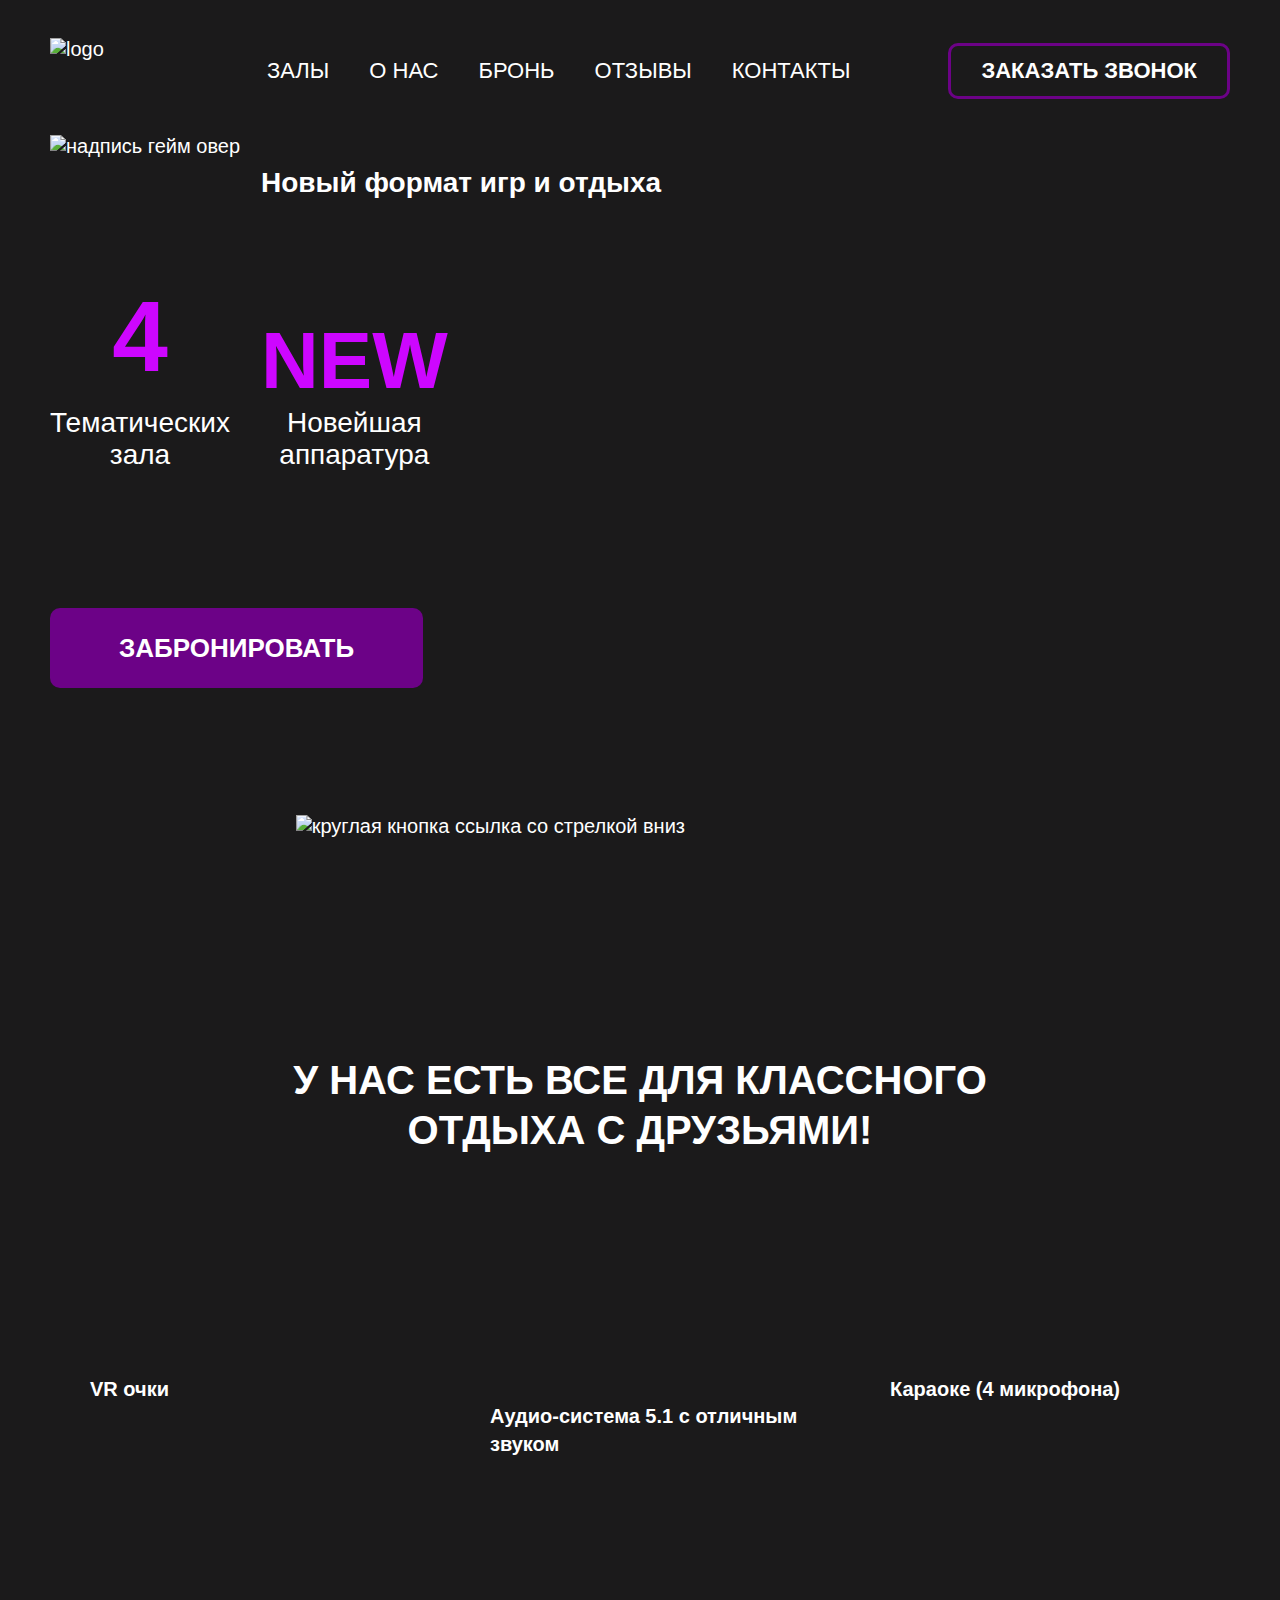
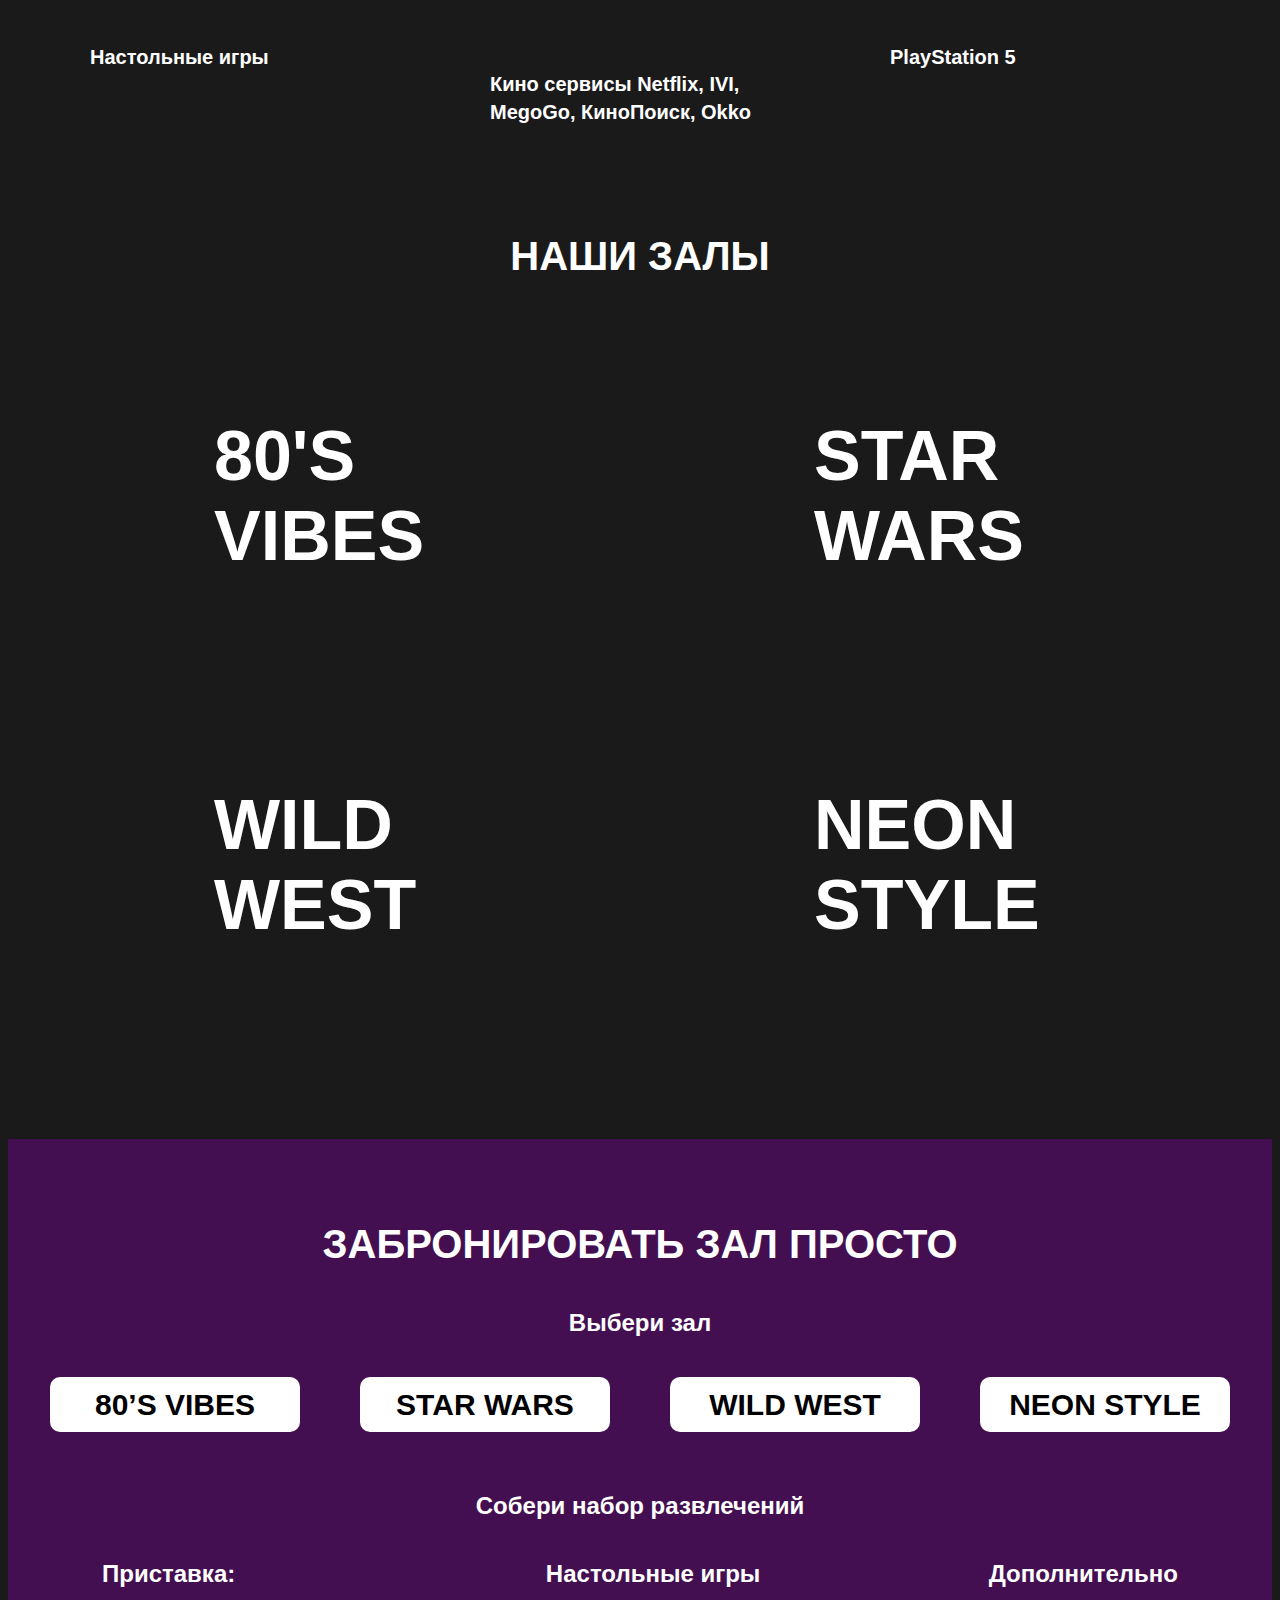
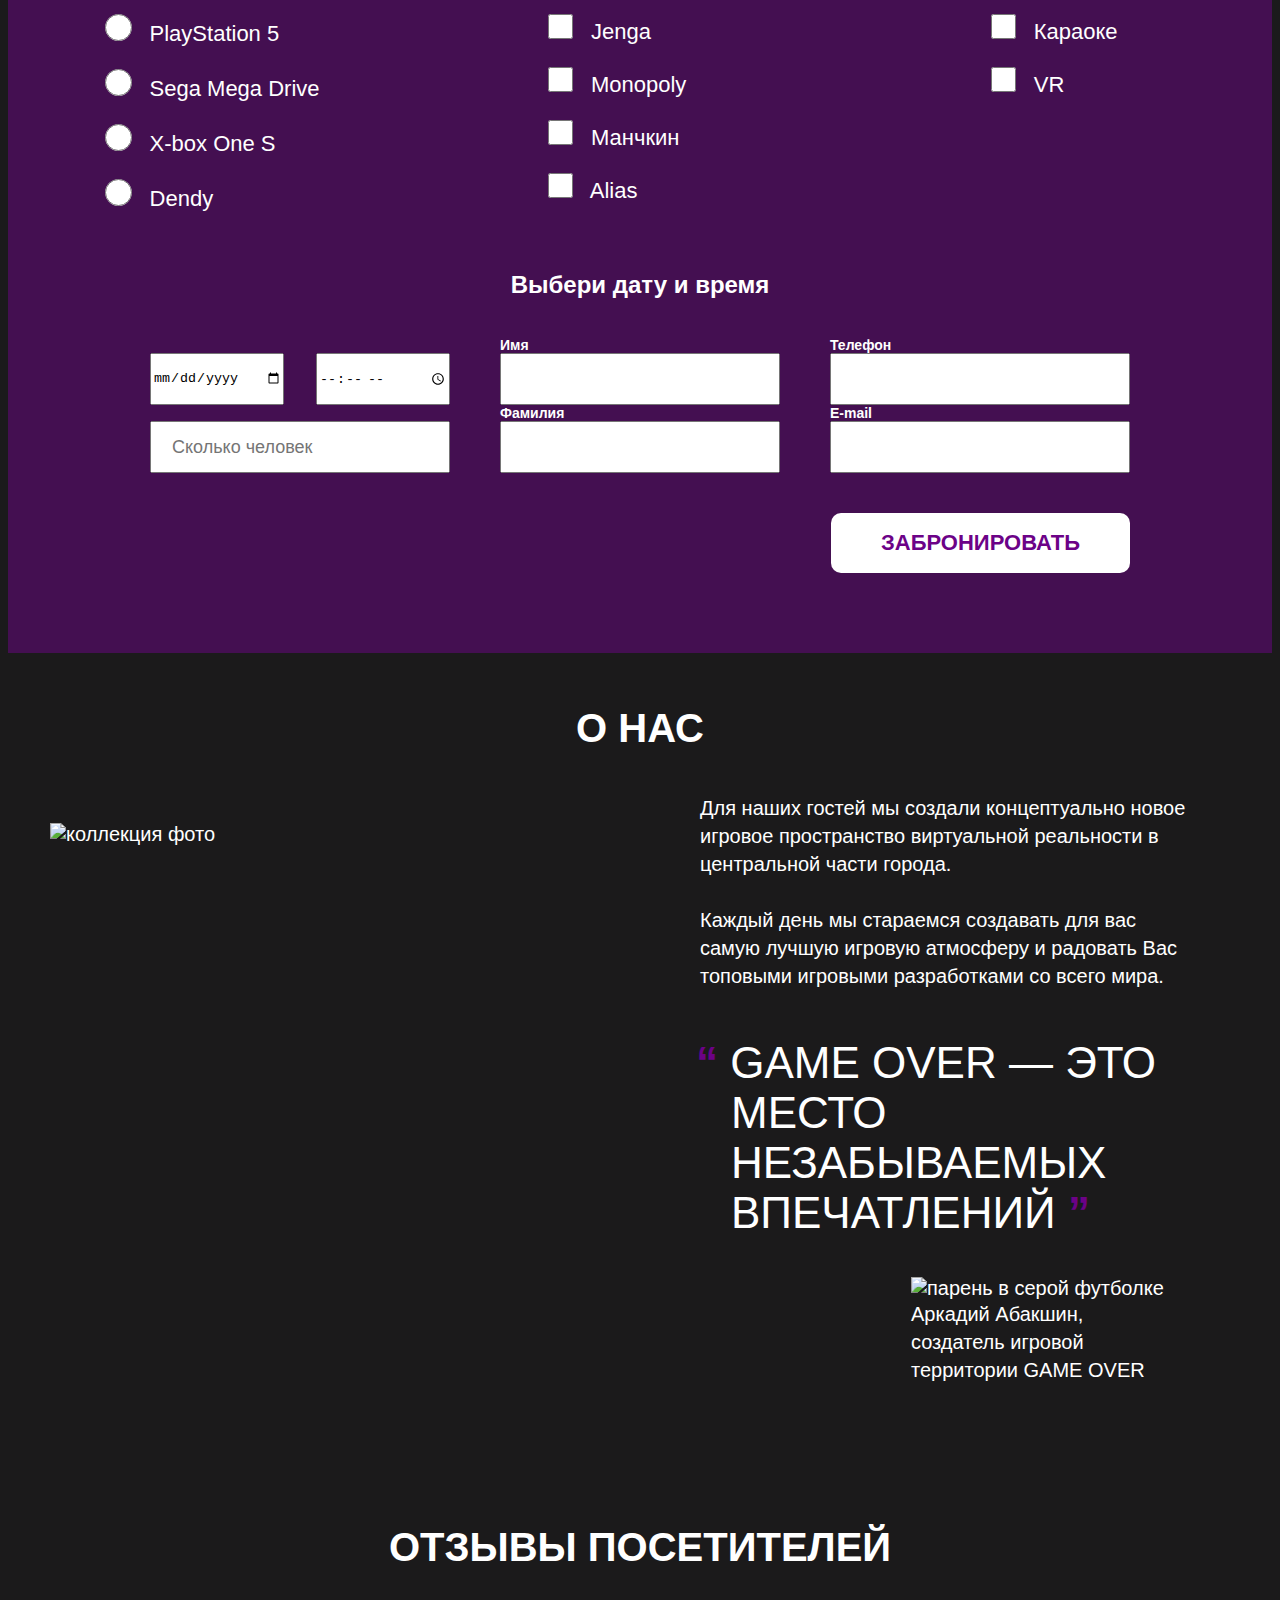
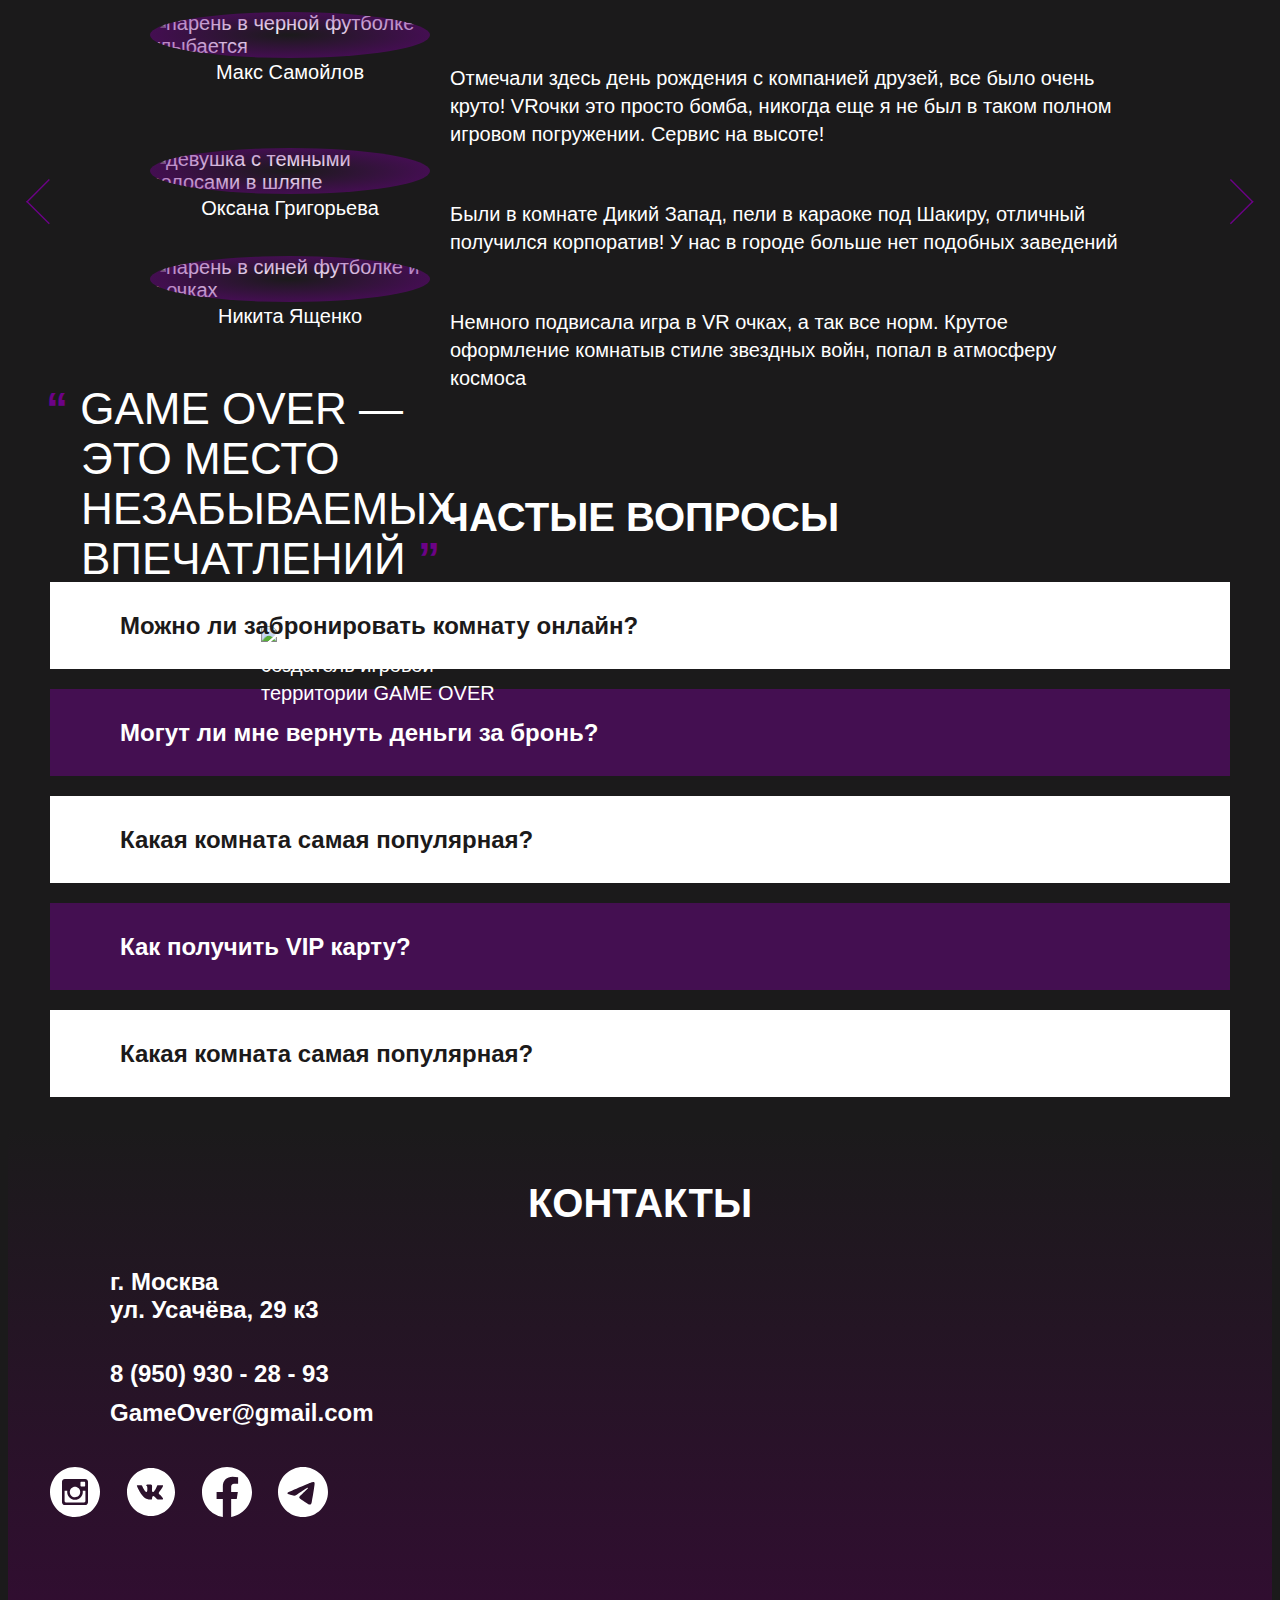
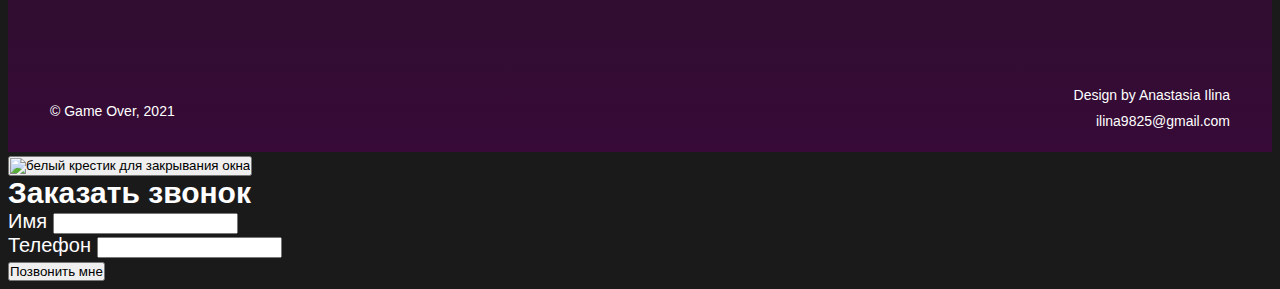
==== commit e720ed6f: "внесения изменений" ====
--- a/index.html
+++ b/index.html
@@ -12,7 +12,6 @@
     rel="stylesheet"
     href="https://unpkg.com/swiper@7/swiper-bundle.min.css"
     />
-
     
 
     <script src="https://api-maps.yandex.ru/2.1/?apikey=12aebab4-08b6-49aa-9a3f-d9ba8638abdc&lang=ru_RU"></script>
@@ -30,13 +29,23 @@
 <body>
     <header class="header">
             <div class="container container-header">
-                <button class="header__button-menu">
-                <img src="img/header-menu-burger.svg" alt="кнопка бургер меню три полоски" class="header__menu-burger" width="54" height="29">
-                </button>
-                <img src="img/header-logo.svg" alt="logo" class="header__logo" width="120" height="66">
-
+
+                <div class="header__btn-wrapper header__button-block">
+                    <button class="header__button-menu">
+                        <img src="img/header-menu-burger.svg" alt="кнопка бургер меню три полоски" class="header__menu-burger" width="54" height="29">
+                    </button>
+
+                    <button class="header__menu-btn-close">
+                        <img src="img/btn-close-768.svg" alt="кнопка чтобы закрыть меню" class="header__menu-btn-close-img" width="42" height="42">
+                    </button>
+                </div>
+
+                <figure class="header__logo-figure">
+                    <img src="img/header-logo.svg" alt="logo" class="header__logo" width="120" height="66">
+                </figure>
                 <!-- <div class="header__wrapper-wrap"> -->
-                <nav class="header__nav">
+                <nav class="header__nav header__wrapper-navigat">
+                    <!-- <div class="header__wrapper-navigat"> -->
                     <!-- <img src="img/header-logo.svg" alt="logo" class="header__logo" width="120" height="66"> -->
                     <ul class="header__list">
                         <li class="header__item"><a href="#hall" class="header__link">залы</a></li>
@@ -44,10 +53,23 @@
                         <li class="header__item"><a href="#reserv" class="header__link">Бронь</a></li>
                         <li class="header__item"><a href="#otziv" class="header__link">отзывы</a></li>
                         <li class="header__item"><a href="#footer" class="header__link">Контакты</a></li>
+                        <!-- <li class="header__item-dubl">
+                            <button class="header__btn header__btn-dubl" type="submit" aria-label="Кнопка чтобы заказать обратный звонок">Заказать звонок</button>
+                        </li> -->
                     </ul>
                     <!-- <button class="header__btn" type="submit" aria-label="Кнопка чтобы заказать обратный звонок">Заказать звонок</button> -->
+
+                    <div class="header__btn-dubl">
+                        <button class="header__btn" type="submit" aria-label="Кнопка чтобы заказать обратный звонок">Заказать звонок</button>
+                    </div>
+
+                <!-- </div> -->
                 </nav>
-                <button class="header__btn" type="submit" aria-label="Кнопка чтобы заказать обратный звонок">Заказать звонок</button>
+
+                <div class="header__btn-container">
+                    <button class="header__btn header__btn-origin" type="submit" aria-label="Кнопка чтобы заказать обратный звонок">Заказать звонок</button>
+                </div>
+
                 </div>
             <!-- </div> -->
     </header>
@@ -56,8 +78,9 @@
             <div class="container">
 
                 <div class="wrapper">
-                    <h2 class="wrapper__title">GAME OVER</h2>
-                    <p class="wrapper__text">Новый формат игр и отдыха</p>
+                    <!-- <h2 class="wrapper__title">GAME OVER</h2> -->
+                    <img src="img/gameover-title-svg-white.svg" alt="надпись гейм овер" class="wrapper__title-text-svg" width="1180" height="200">
+                    <h3 class="wrapper__text">Новый формат игр и отдыха</h3>
 
                     <div class="wrap-power">
                     <div class="wrap">
@@ -73,9 +96,9 @@
                     </div>
                 </div>
                 <div class="present__btn-cont">
-                    <button  type="submit" class="wrapper__button" aria-label="кнопка чтобы забронировать зал">Забронировать</button>
-                </div>
-                        <a href="#footer" class="wrapper__link wrapper__hover">
+                    <a href="#reserv" class="wrapper__button" aria-label="кнопка чтобы забронировать зал">Забронировать</a>
+                </div>
+                        <a href="#rest-b" class="wrapper__link wrapper__hover">
                             <img src="img/present-knopa.svg" alt="круглая кнопка ссылка со стрелкой вниз" class="wrapper__img">
                         </a>
                     
@@ -83,7 +106,7 @@
             </div>
         </section>
 
-        <section class="rest">
+        <section class="rest" id="rest-b">
             <div class="container container-rest">
                 <h2 class="rest__title">У нас есть все для классного<br> 
                     отдыха с друзьями!</h2>
@@ -172,7 +195,7 @@
 
         <section class="reservation" id="reserv">
             <div class="container container-reservation">
-                <form action="https://jsonplaceholder.typicode.com/posts" method="post" class="reservation__form">
+                <form action="#" method="post" class="reservation__form">
                     <h2 class="reservation__title">Забронировать зал просто</h2>
                         <fieldset class="reservation__hall">
                             <h3 class="reservation__hall-title">Выбери зал</h3>
@@ -274,33 +297,33 @@
                                 <div class="block one">
                                 <div class="block-date">
                                     <!-- <label for="date" class="reservation__date-label">Дата</label> -->
-                                    <input id="date" type="date" name="date" required class="reservation__date-input data one-data">
+                                    <input id="date" type="date" name="date" required class="reservation__date-input reservation__date-input-form data one-data">
                                 
                                     <!-- <label for="time" class="reservation__date-label">Время</label> -->
-                                    <input id="time" type="time" name="time" required class="reservation__date-input data timepicker">
+                                    <input id="time" type="time" name="time" required class="reservation__date-input reservation__time-input-form data">
 
                                 </div>
 
                                 <div class="block__how">
                                     <!-- <label for="how" class="reservation__date-label">Сколько человек</label> -->
-                                    <input id="how" type="number" name="number" required class="reservation__date-input men" placeholder="Сколько человек">
+                                    <input id="how" type="number" name="number" required class="reservation__date-input reservation__number-input-form men" placeholder="Сколько человек">
                                 </div>
                                 </div>
                                 
                                 <div class="block bl-name">
                                     <label for="name" class="reservation__date-label">Имя</label>
-                                    <input id="name" type="text" name="name" required class="reservation__date-input reservation__name-ind name ">
+                                    <input id="name" type="text" name="name" required class="reservation__date-input reservation__name-ind reservation__name-form name ">
 
                                     <label for="surname" class="reservation__date-label">Фамилия</label>
-                                    <input id="surname" type="text" name="surname" required class="reservation__date-input name">
+                                    <input id="surname" type="text" name="surname" required class="reservation__date-input reservation__familia-input name">
                                 </div>
                                 
                                 <div class="block">
                                     <label for="phone" class="reservation__date-label">Телефон</label>
-                                    <input id="phone" type="tel" name="phone" required class="reservation__date-input reservation__date-ind tel">
+                                    <input id="phone" type="tel" name="phone" required class="reservation__date-input reservation__date-ind reservation__phone-form tel">
 
                                     <label for="mail" class="reservation__date-label">E-mail</label>
-                                    <input id="mail" type="email" name="email" required class="reservation__date-input tel">
+                                    <input id="mail" type="email" name="email" required class="reservation__date-input reservation__email-form tel">
                                 </div>
                             </div>
                             <div class="button">
@@ -379,14 +402,14 @@
                 <ul class="reviews__list swiper-wrapper">
                     <li class="swiper-slide">
                         <div class="reviews__item">   
-                        <figure class="reviews__figure">
-                            <div class="reviews__block-image">
-                                <img src="img/max-samoilov.png" alt="парень в черной футболке улыбается" width="280" height="280" class="reviews__img">
-                            </div>
-                        <figcaption class="reviews__figcaption">Макс Самойлов</figcaption>
-                        </figure>
-                        <p class="reviews__element">Отмечали здесь день рождения с компанией друзей, все было очень круто! VRочки это просто бомба, никогда еще я не был в таком полном игровом погружении. Сервис на высоте!</p>
-                    </div> 
+                            <figure class="reviews__figure">
+                                <div class="reviews__block-image">
+                                    <img src="img/max-samoilov.png" alt="парень в черной футболке улыбается" width="280" height="280" class="reviews__img">
+                                </div>
+                            <figcaption class="reviews__figcaption">Макс Самойлов</figcaption>
+                            </figure>
+                            <p class="reviews__element">Отмечали здесь день рождения с компанией друзей, все было очень круто! VRочки это просто бомба, никогда еще я не был в таком полном игровом погружении. Сервис на высоте!</p>
+                        </div> 
                     </li>
 
                     <li class="swiper-slide">
@@ -559,5 +582,42 @@
             
         </div>
     </footer>
+
+    <!-- модальное окно -->
+    <div class="modal">
+        <div class="modal__overlay">
+            <div class="modal__wrapper modal__container">
+
+                <form action="#" class="modal__form">
+
+                    <button class="modal__close">
+                        <img src="img/modal-close-768-png.png" alt="белый крестик для закрывания окна" class="modal__close-img" width="42" height="42">
+                    </button>
+
+                    <h2 class="modal__title">Заказать звонок</h2>
+
+                        <fieldset class="modal__fieldset">
+                            
+                        <div class="modal__block-input-name modal__block">
+                            <label for="m-name" class="modal__label-name modal__lable">Имя</label>
+                            <input type="text" name="name" class="modal__name modal__input" required id="m-name">
+                        </div>
+                        
+                        <div class="modal__block-tel modal__block">
+                            <label for="m-phone" class="modal__label-tel modal__lable">Телефон</label>
+                            <input type="text" name="telephone" class="modal__tel modal__input" id="m-phone" required>
+                        </div>
+                        
+                    </fieldset>
+
+                    <div class="modal__container-button">
+                        <button class="modal__btn" type="submit">Позвонить мне</button>
+                    </div>
+
+                </form>
+
+            </div>
+        </div>
+    </div>
 </body>
 </html>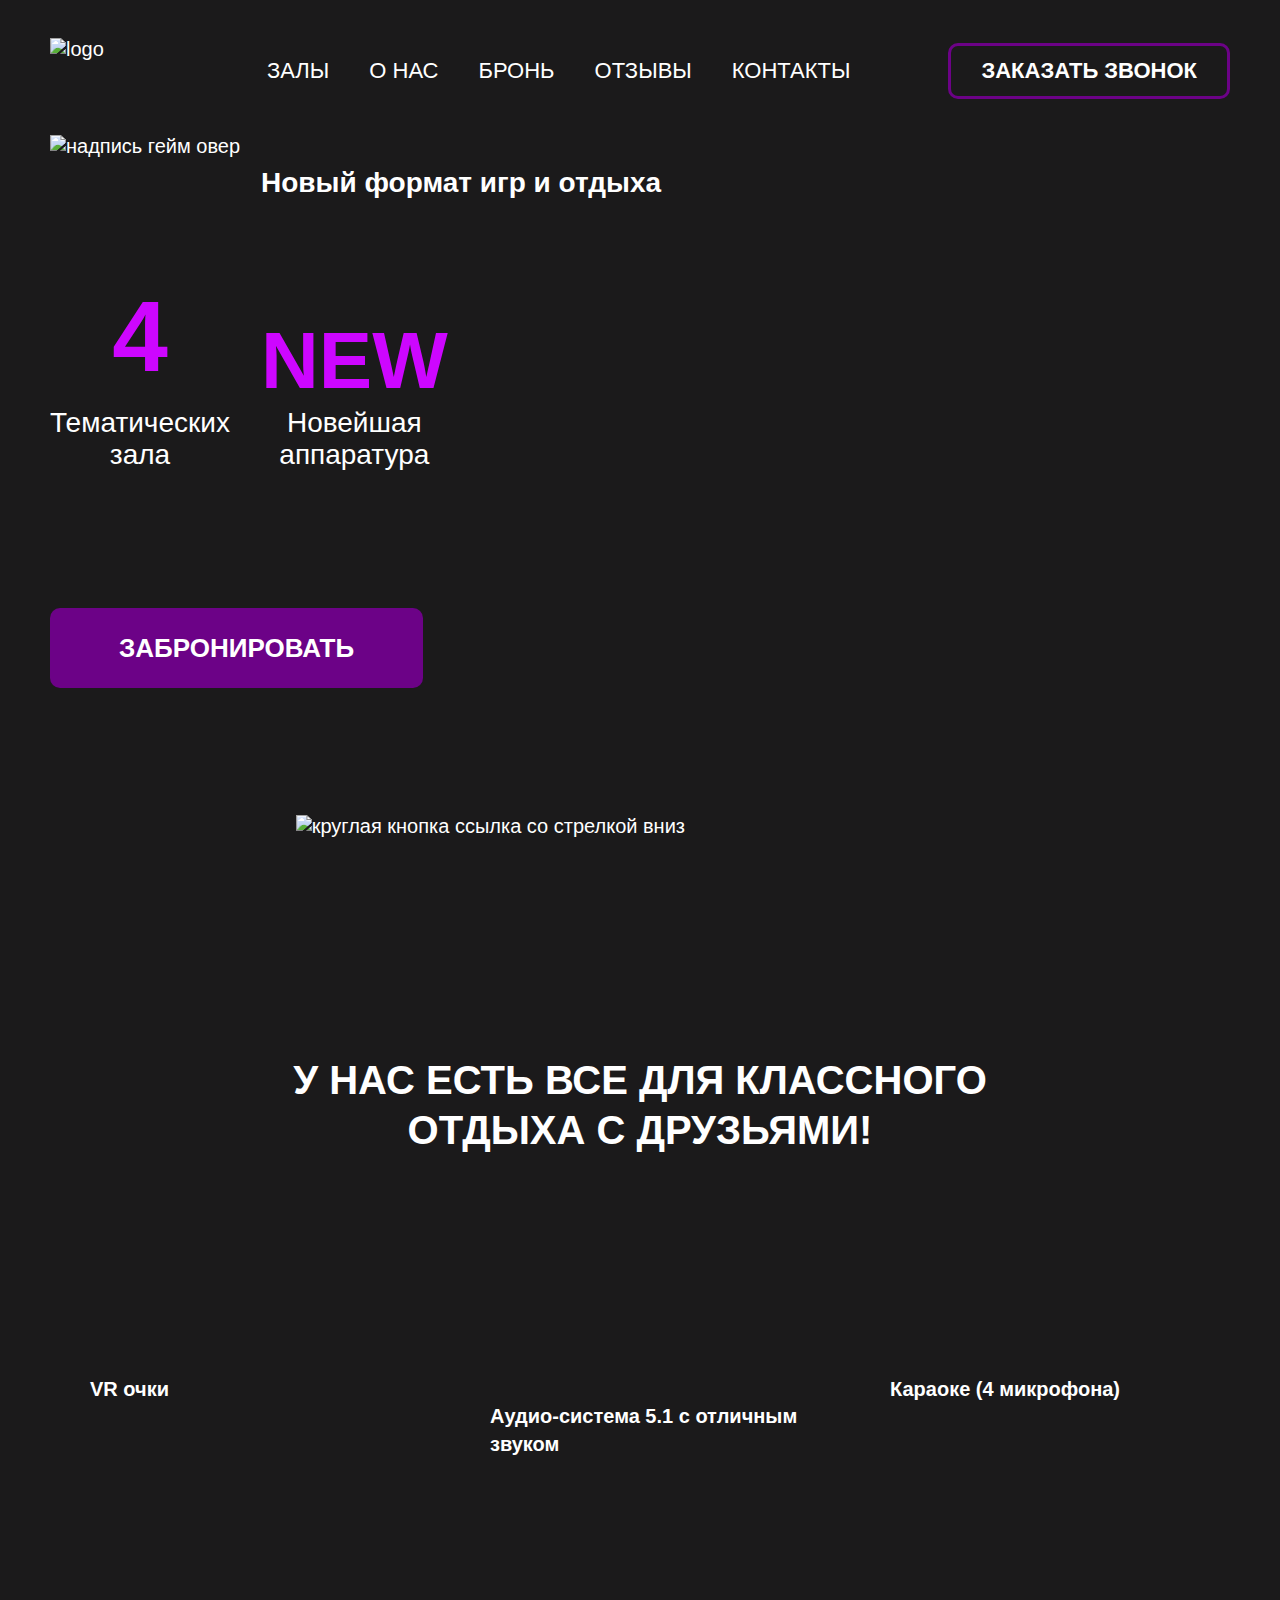
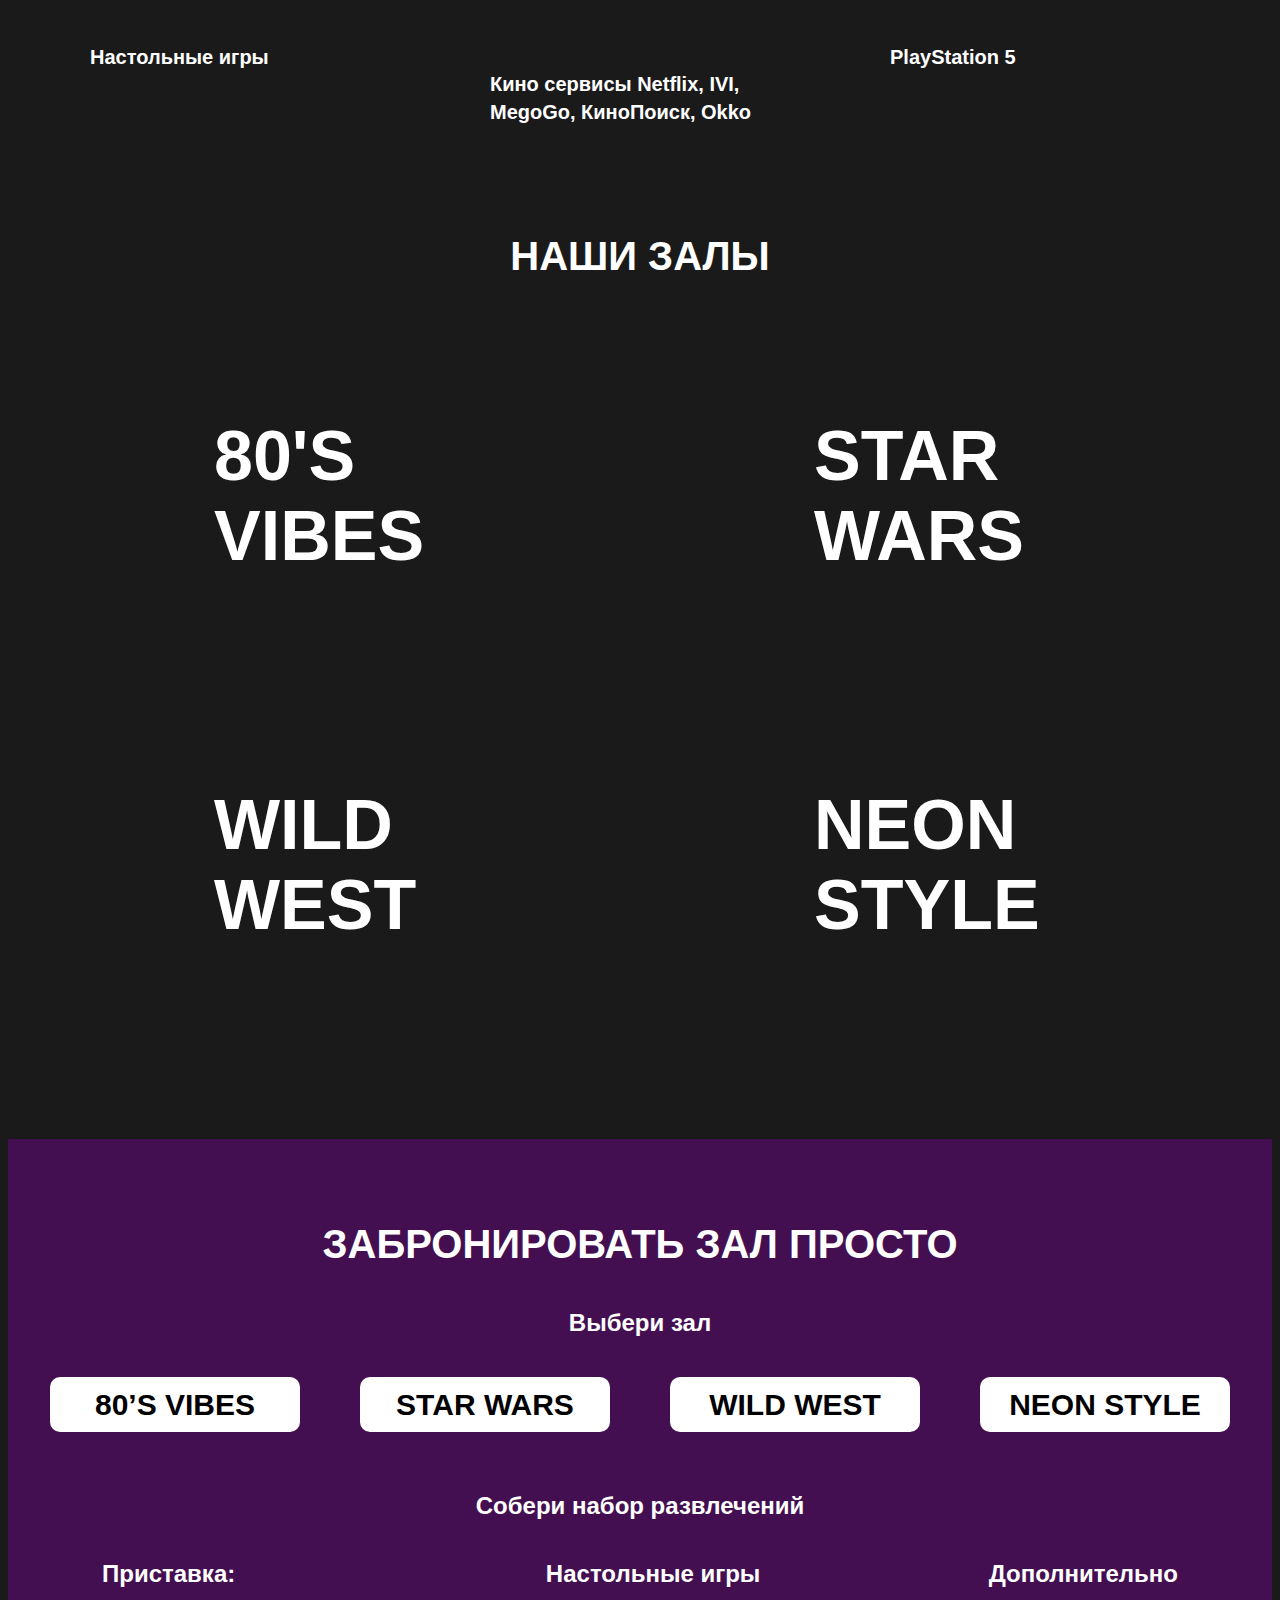
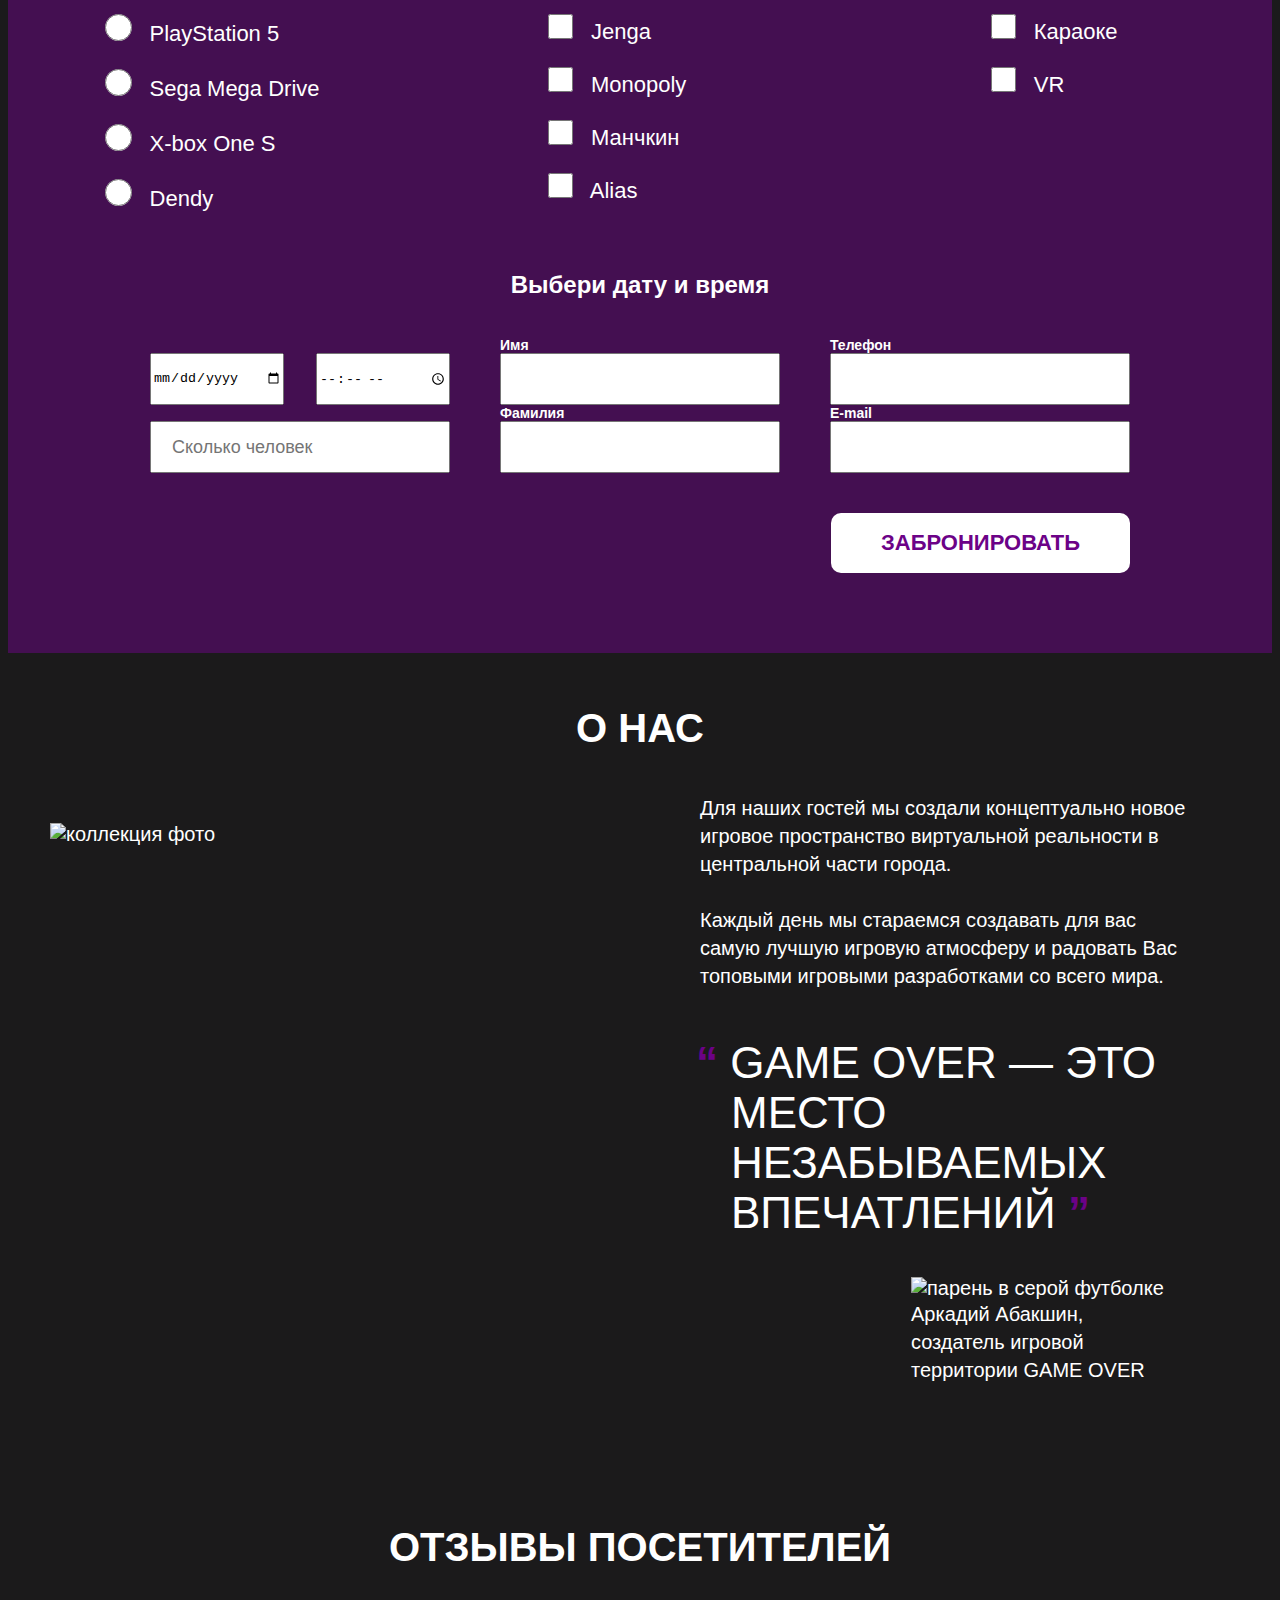
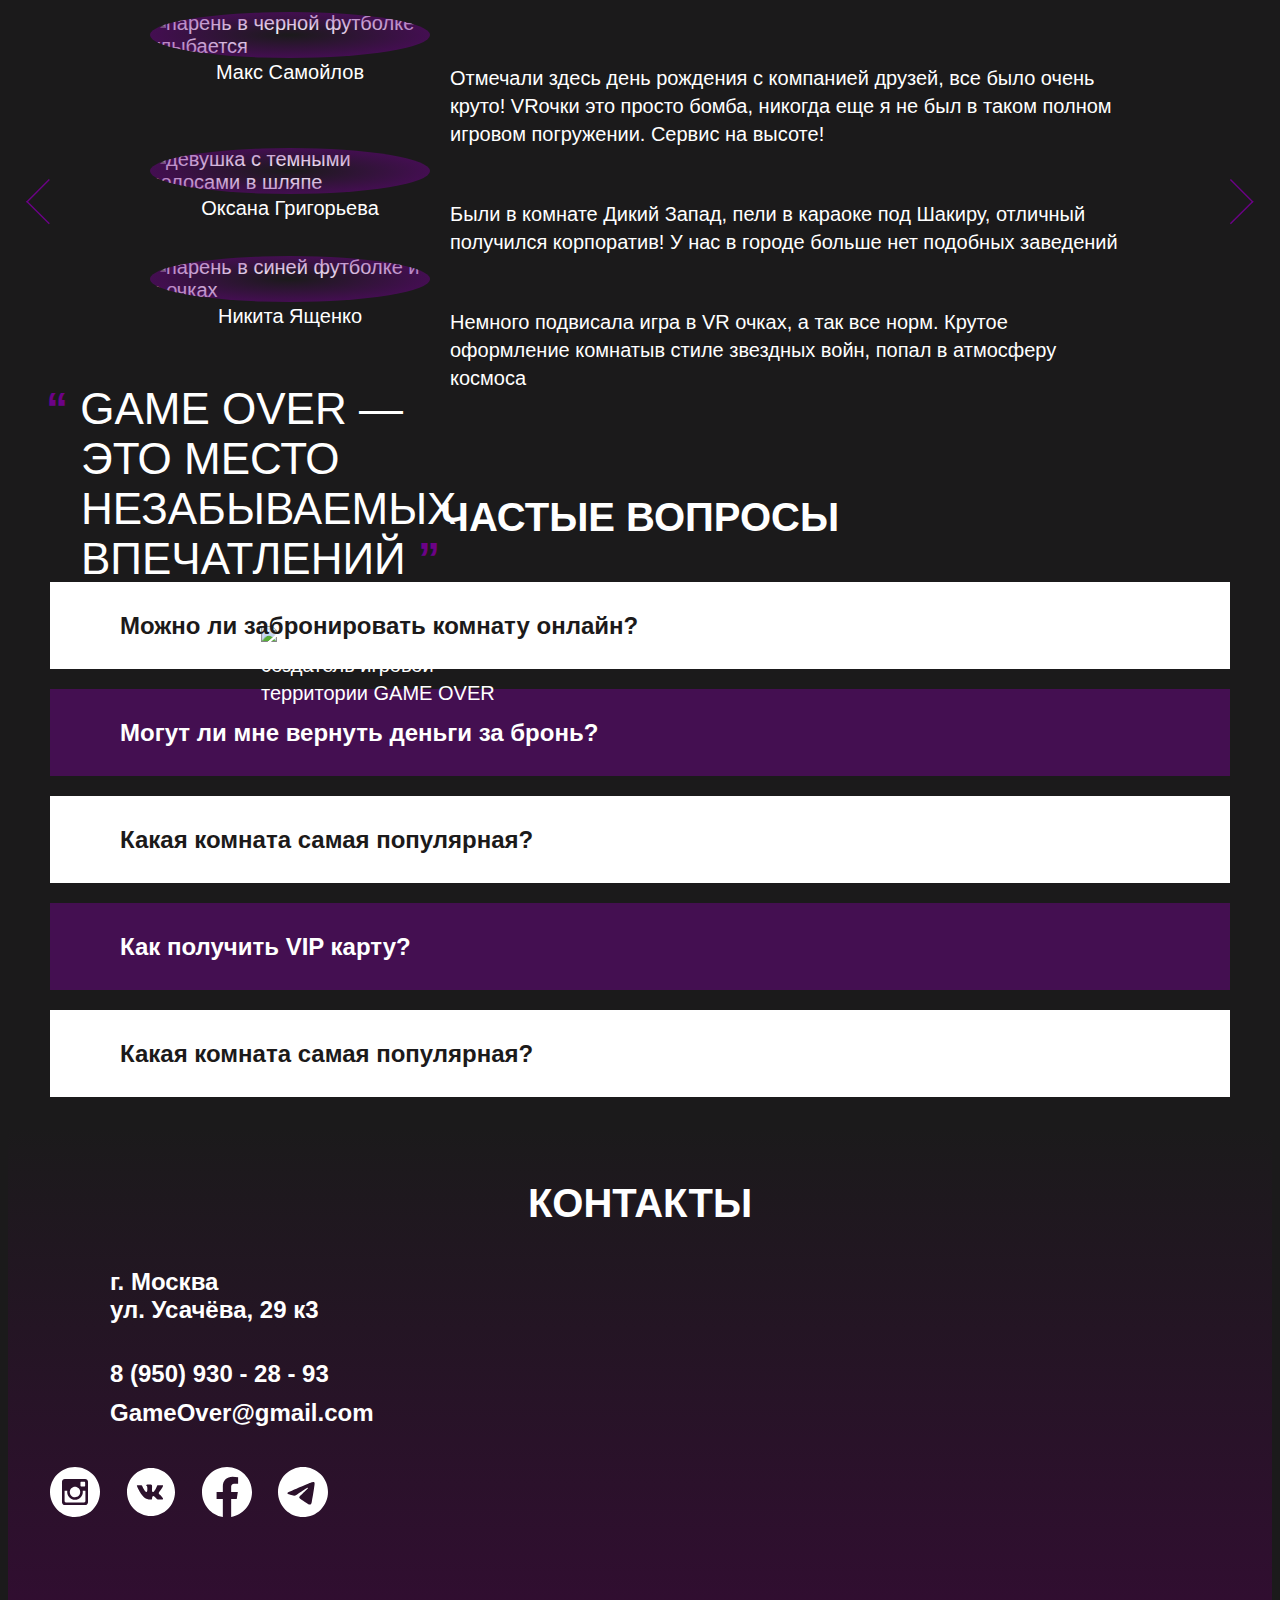
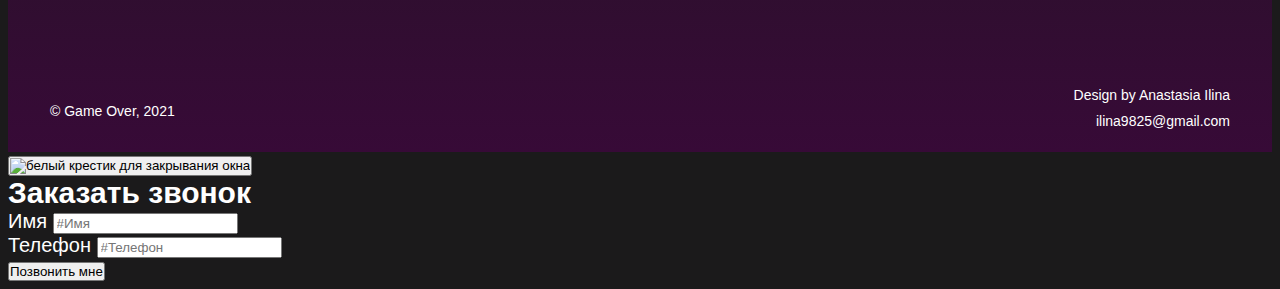
==== commit 7cf96621: "изменения" ====
--- a/index.html
+++ b/index.html
@@ -32,11 +32,21 @@
 
                 <div class="header__btn-wrapper header__button-block">
                     <button class="header__button-menu">
-                        <img src="img/header-menu-burger.svg" alt="кнопка бургер меню три полоски" class="header__menu-burger" width="54" height="29">
+                        <!-- <img src="img/header-menu-burger.svg" alt="кнопка бургер меню три полоски" class="header__menu-burger" width="54" height="29"> -->
+                        <svg class="header__menu-burger" width="54" height="29" viewBox="0 0 54 29" xmlns="http://www.w3.org/2000/svg">
+                            <rect width="54" height="5" rx="2" />
+                            <rect y="12" width="54" height="5" rx="2" />
+                            <rect y="24" width="31" height="5" rx="2" />
+                            </svg>
+                            
                     </button>
 
                     <button class="header__menu-btn-close">
-                        <img src="img/btn-close-768.svg" alt="кнопка чтобы закрыть меню" class="header__menu-btn-close-img" width="42" height="42">
+                        <!-- <img src="img/btn-close-768.svg" alt="кнопка чтобы закрыть меню" class="header__menu-btn-close-img" width="42" height="42"> -->
+                        <svg class="header__menu-btn-close-img" width="42" height="42" viewBox="0 0 42 42" xmlns="http://www.w3.org/2000/svg">
+                            <rect y="38.1838" width="54" height="5" rx="2" transform="rotate(-45 0 38.1838)"/>
+                            <rect x="3.53564" width="54" height="5" rx="2" transform="rotate(45 3.53564 0)"/>
+                            </svg>
                     </button>
                 </div>
 
@@ -44,7 +54,7 @@
                     <img src="img/header-logo.svg" alt="logo" class="header__logo" width="120" height="66">
                 </figure>
                 <!-- <div class="header__wrapper-wrap"> -->
-                <nav class="header__nav header__wrapper-navigat">
+                <nav class="header__nav header__wrapper-navigat zzz">
                     <!-- <div class="header__wrapper-navigat"> -->
                     <!-- <img src="img/header-logo.svg" alt="logo" class="header__logo" width="120" height="66"> -->
                     <ul class="header__list">
@@ -320,7 +330,7 @@
                                 
                                 <div class="block">
                                     <label for="phone" class="reservation__date-label">Телефон</label>
-                                    <input id="phone" type="tel" name="phone" required class="reservation__date-input reservation__date-ind reservation__phone-form tel">
+                                    <input id="phone" type="tel" name="phone" required class="reservation__date-input reservation__date-ind reservation__phone-form tel reservation__mask-tel">
 
                                     <label for="mail" class="reservation__date-label">E-mail</label>
                                     <input id="mail" type="email" name="email" required class="reservation__date-input reservation__email-form tel">
@@ -588,11 +598,11 @@
         <div class="modal__overlay">
             <div class="modal__wrapper modal__container">
 
+                <button class="modal__close">
+                    <img src="img/modal-close-768-png.png" alt="белый крестик для закрывания окна" class="modal__close-img" width="42" height="42">
+                </button>
+
                 <form action="#" class="modal__form">
-
-                    <button class="modal__close">
-                        <img src="img/modal-close-768-png.png" alt="белый крестик для закрывания окна" class="modal__close-img" width="42" height="42">
-                    </button>
 
                     <h2 class="modal__title">Заказать звонок</h2>
 
@@ -600,19 +610,23 @@
                             
                         <div class="modal__block-input-name modal__block">
                             <label for="m-name" class="modal__label-name modal__lable">Имя</label>
-                            <input type="text" name="name" class="modal__name modal__input" required id="m-name">
+                            <input type="text" name="name" class="modal__name modal__input" id="m-name" placeholder="#Имя">
                         </div>
                         
                         <div class="modal__block-tel modal__block">
                             <label for="m-phone" class="modal__label-tel modal__lable">Телефон</label>
-                            <input type="text" name="telephone" class="modal__tel modal__input" id="m-phone" required>
+                            <input type="text" name="telephone" class="modal__tel modal__input modal__mask-input" id="m-phone" placeholder="#Телефон">
+                        </div>
+
+                        <div class="modal__container-button">
+                            <button class="modal__btn" type="submit">Позвонить мне</button>
                         </div>
                         
                     </fieldset>
 
-                    <div class="modal__container-button">
+                    <!-- <div class="modal__container-button">
                         <button class="modal__btn" type="submit">Позвонить мне</button>
-                    </div>
+                    </div> -->
 
                 </form>
 
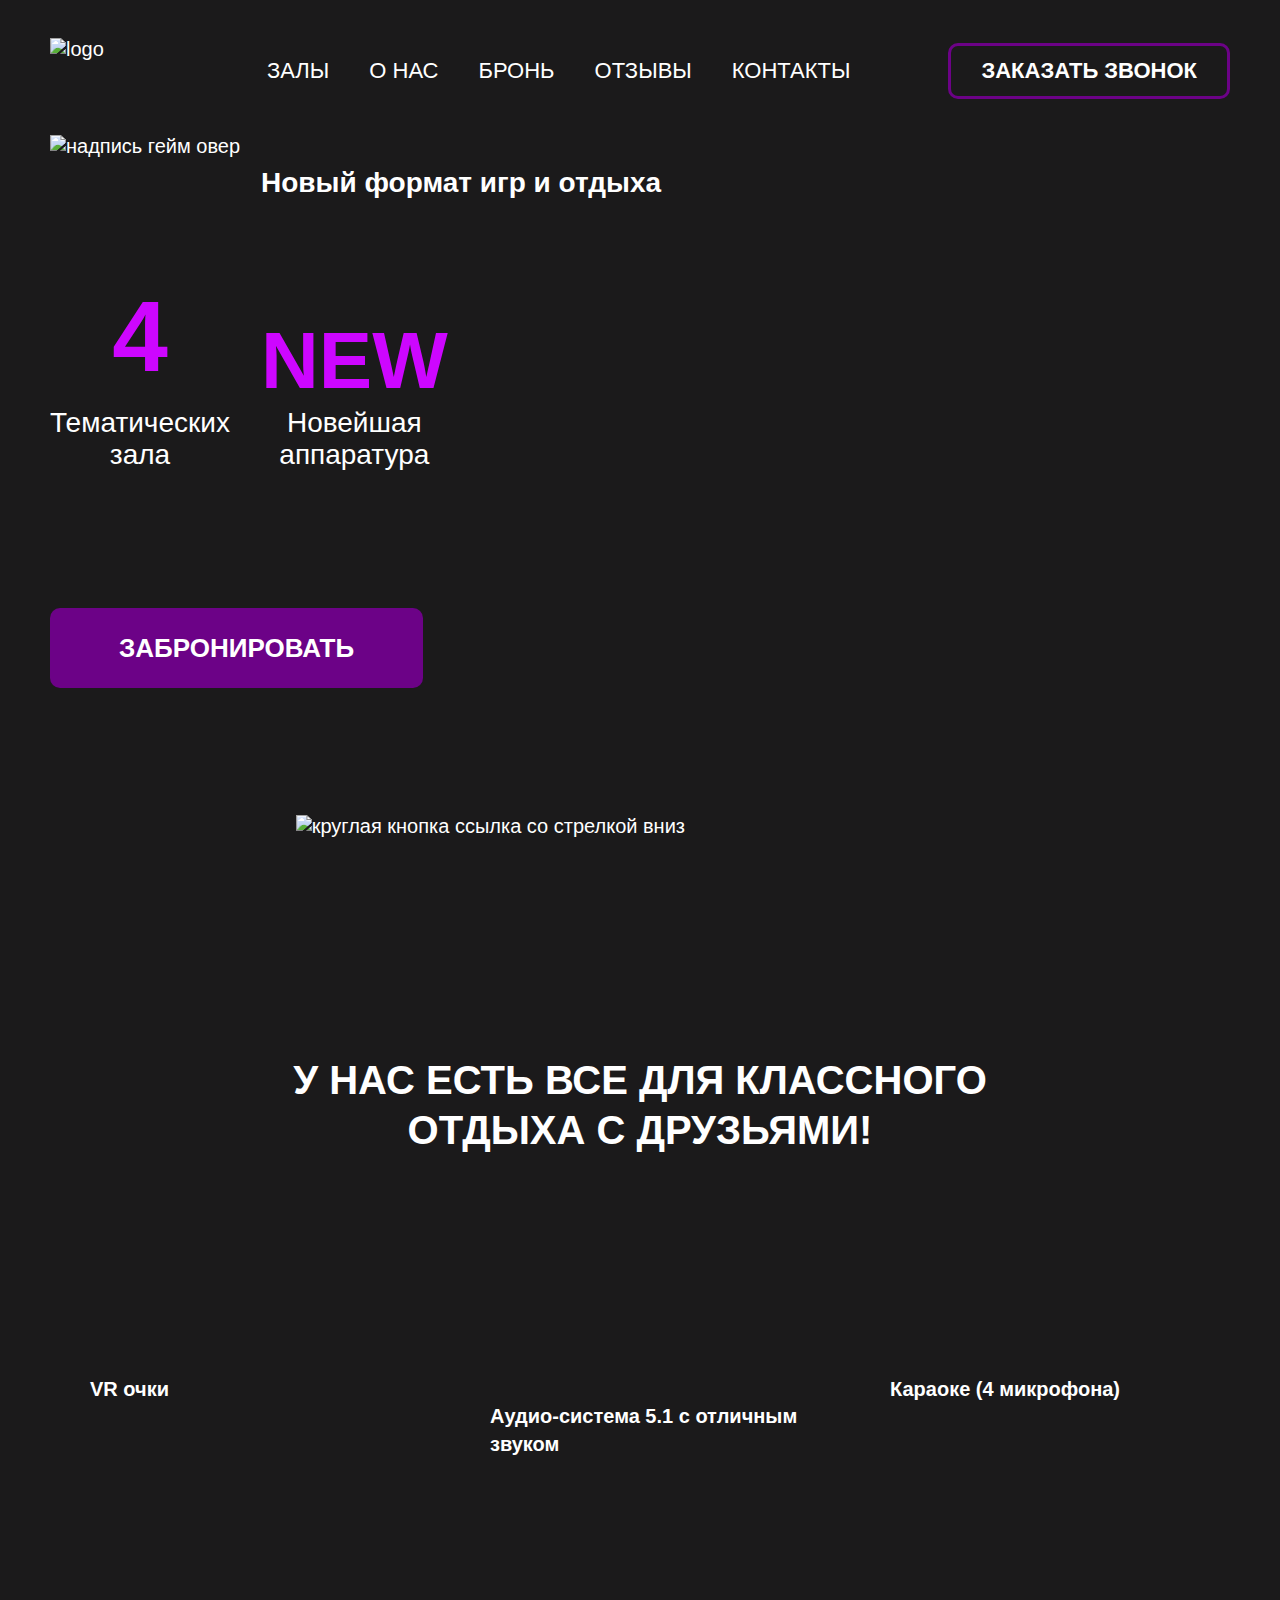
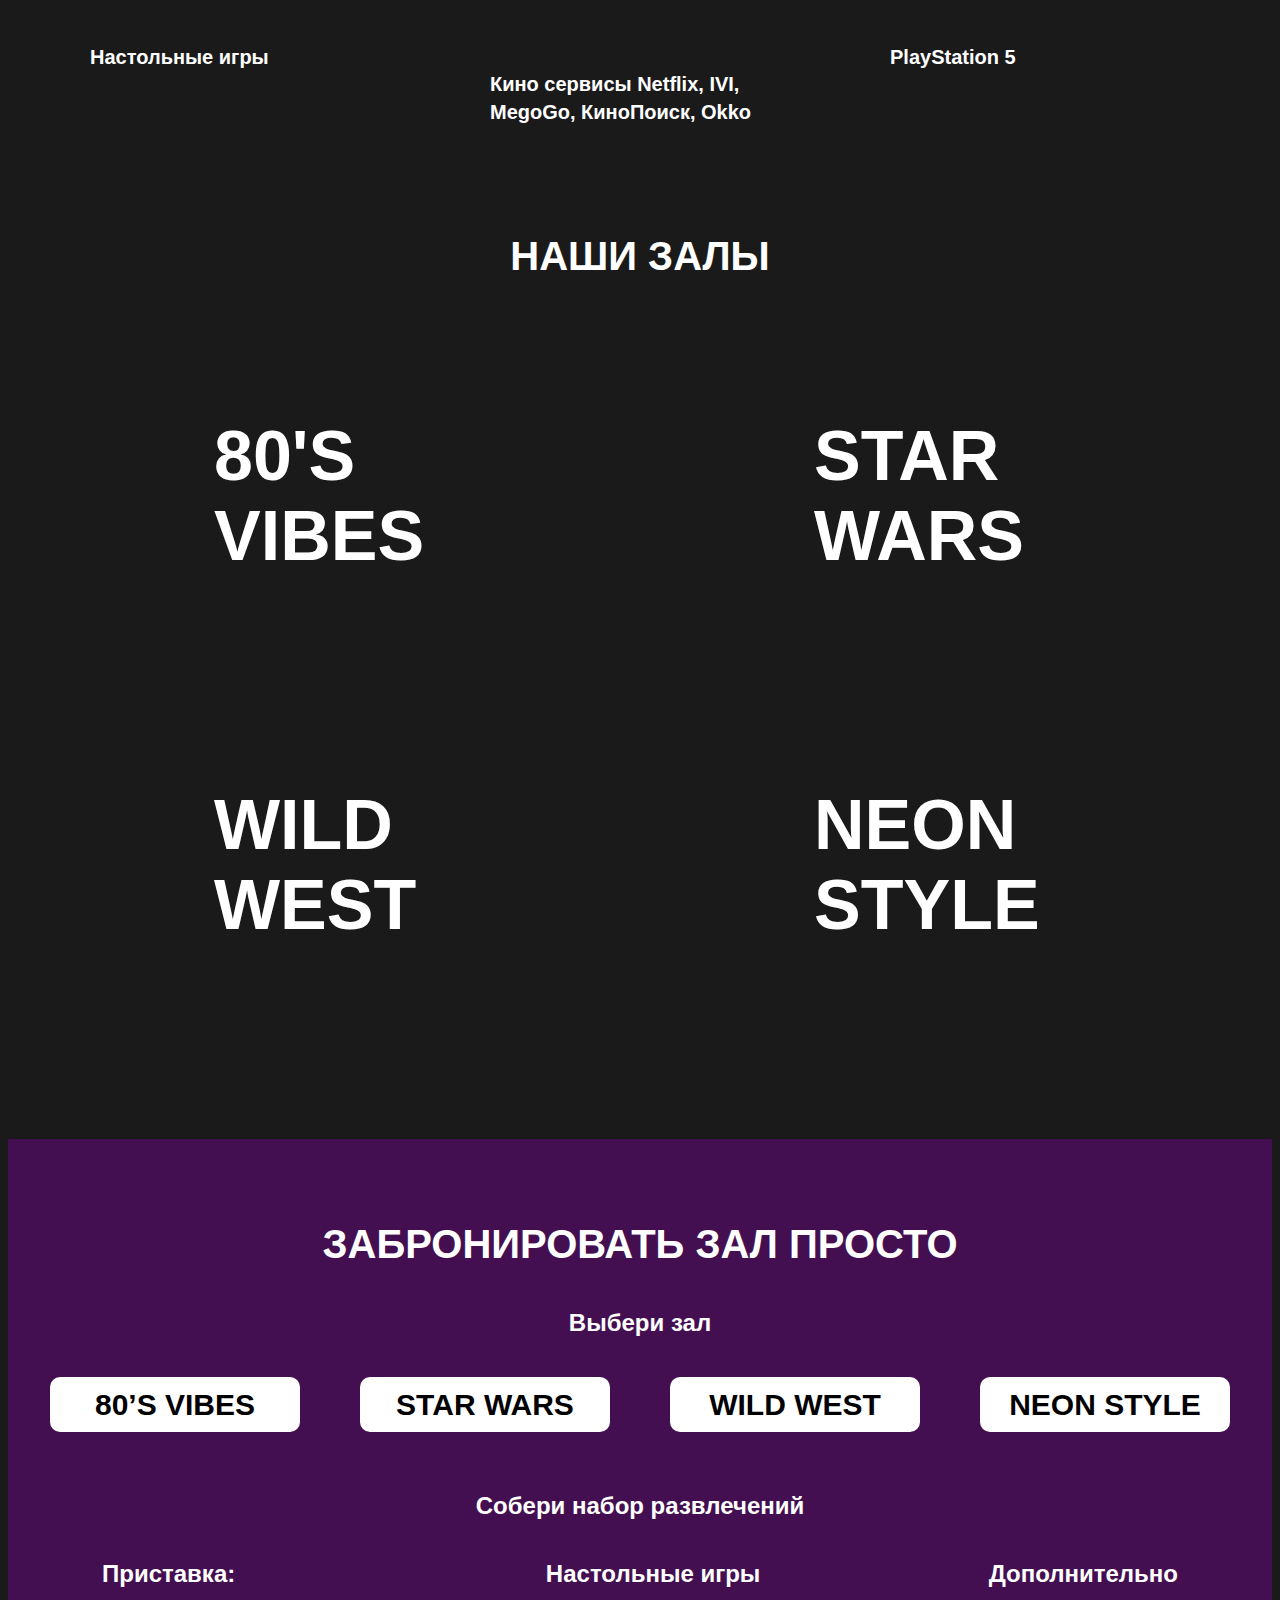
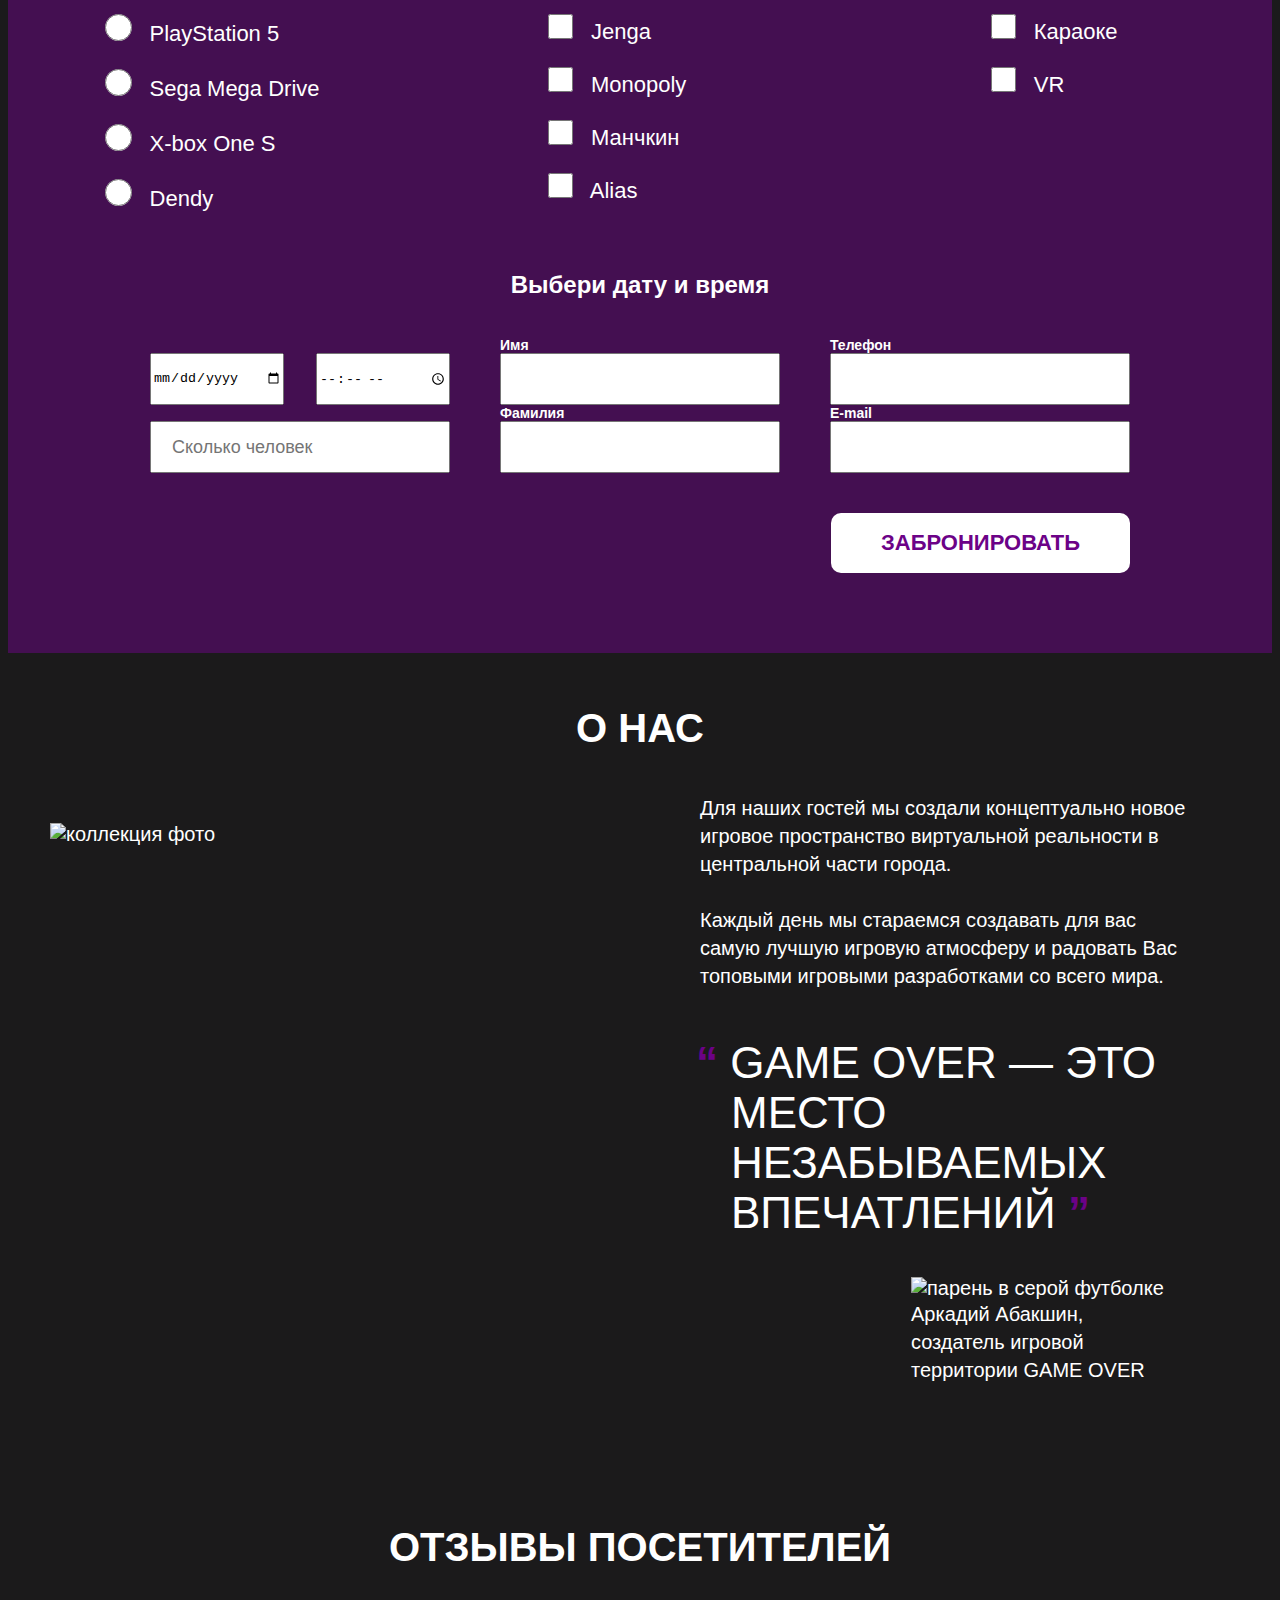
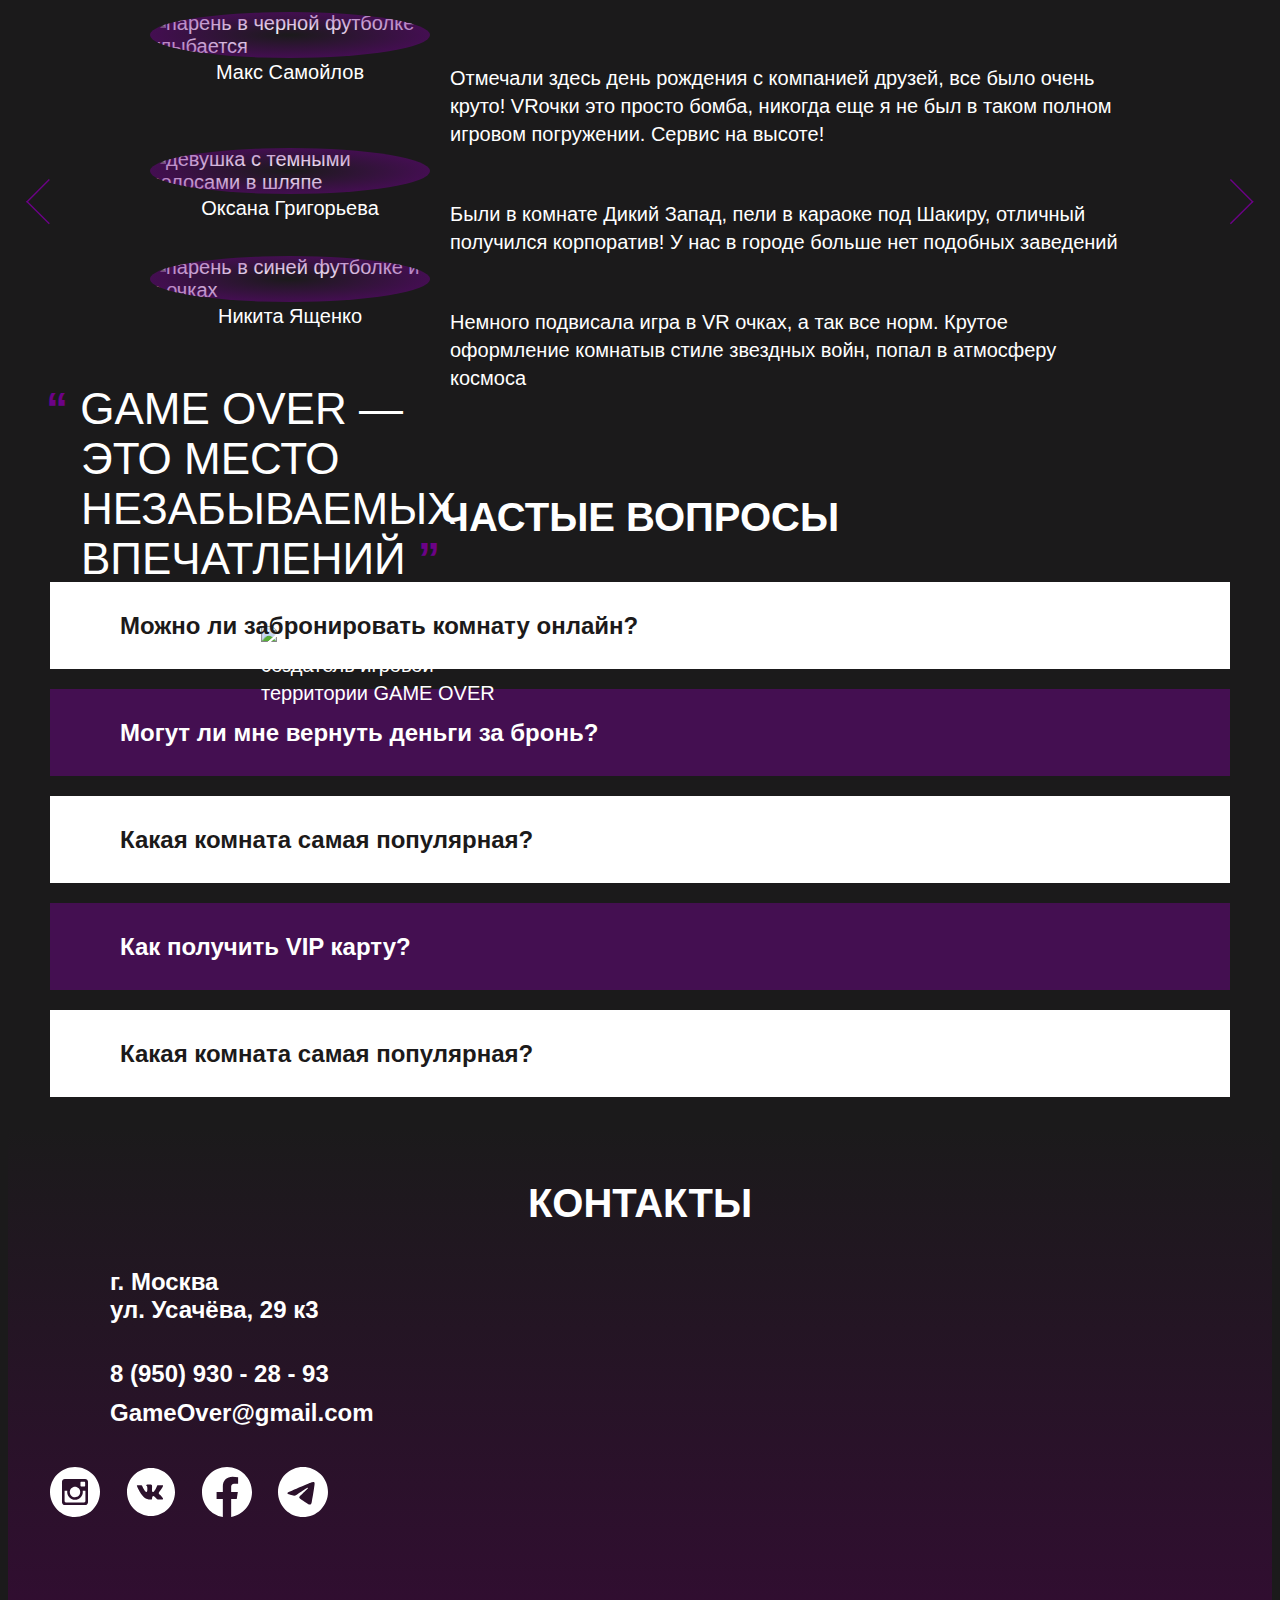
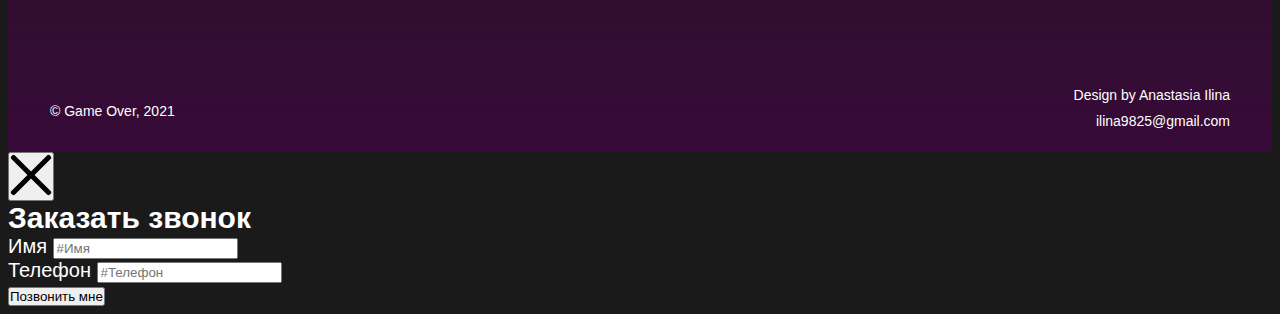
==== commit cb73c6e6: "прописал aria модалке" ====
--- a/index.html
+++ b/index.html
@@ -5,15 +5,13 @@
     <meta http-equiv="X-UA-Compatible" content="IE=edge">
     <meta name="viewport" content="width=device-width, initial-scale=1.0">
     <title>GO</title>
-    
+    <link type="image/svg+xml" rel="icon" href="img/faviconka.svg">
     <link rel="stylesheet" href="style/style.css">
-
     <link
     rel="stylesheet"
     href="https://unpkg.com/swiper@7/swiper-bundle.min.css"
     />
     
-
     <script src="https://api-maps.yandex.ru/2.1/?apikey=12aebab4-08b6-49aa-9a3f-d9ba8638abdc&lang=ru_RU"></script>
     <script src="js/jquery-3.6.0.min.js" defer></script>
     <script src="js/inputmask.min.js" defer></script>
@@ -23,72 +21,62 @@
     <script src="js/index.js" type="module"></script>
     <script src="https://unpkg.com/swiper@7/swiper-bundle.min.js"></script>
 
-
-
 </head>
 <body>
     <header class="header">
             <div class="container container-header">
 
                 <div class="header__btn-wrapper header__button-block">
-                    <button class="header__button-menu">
-                        <!-- <img src="img/header-menu-burger.svg" alt="кнопка бургер меню три полоски" class="header__menu-burger" width="54" height="29"> -->
+                    <button class="header__button-menu" aria-label="кнопка открывает меню" aria-haspopup="menu">
                         <svg class="header__menu-burger" width="54" height="29" viewBox="0 0 54 29" xmlns="http://www.w3.org/2000/svg">
                             <rect width="54" height="5" rx="2" />
                             <rect y="12" width="54" height="5" rx="2" />
                             <rect y="24" width="31" height="5" rx="2" />
-                            </svg>
-                            
+                        </svg>
                     </button>
 
-                    <button class="header__menu-btn-close">
-                        <!-- <img src="img/btn-close-768.svg" alt="кнопка чтобы закрыть меню" class="header__menu-btn-close-img" width="42" height="42"> -->
+                    <button class="header__menu-btn-close" aria-label="кнопка которая закрывает меню">
                         <svg class="header__menu-btn-close-img" width="42" height="42" viewBox="0 0 42 42" xmlns="http://www.w3.org/2000/svg">
                             <rect y="38.1838" width="54" height="5" rx="2" transform="rotate(-45 0 38.1838)"/>
                             <rect x="3.53564" width="54" height="5" rx="2" transform="rotate(45 3.53564 0)"/>
-                            </svg>
+                        </svg>
                     </button>
                 </div>
 
                 <figure class="header__logo-figure">
                     <img src="img/header-logo.svg" alt="logo" class="header__logo" width="120" height="66">
                 </figure>
-                <!-- <div class="header__wrapper-wrap"> -->
-                <nav class="header__nav header__wrapper-navigat zzz">
-                    <!-- <div class="header__wrapper-navigat"> -->
-                    <!-- <img src="img/header-logo.svg" alt="logo" class="header__logo" width="120" height="66"> -->
+                
+                <nav class="header__nav header__wrapper-navigat">
+                
                     <ul class="header__list">
                         <li class="header__item"><a href="#hall" class="header__link">залы</a></li>
                         <li class="header__item"><a href="#about" class="header__link">О нас</a></li>
                         <li class="header__item"><a href="#reserv" class="header__link">Бронь</a></li>
                         <li class="header__item"><a href="#otziv" class="header__link">отзывы</a></li>
                         <li class="header__item"><a href="#footer" class="header__link">Контакты</a></li>
-                        <!-- <li class="header__item-dubl">
-                            <button class="header__btn header__btn-dubl" type="submit" aria-label="Кнопка чтобы заказать обратный звонок">Заказать звонок</button>
-                        </li> -->
+                        
                     </ul>
-                    <!-- <button class="header__btn" type="submit" aria-label="Кнопка чтобы заказать обратный звонок">Заказать звонок</button> -->
 
                     <div class="header__btn-dubl">
-                        <button class="header__btn" type="submit" aria-label="Кнопка чтобы заказать обратный звонок">Заказать звонок</button>
+                        <button class="header__btn" type="submit" aria-label="Кнопка чтобы заказать обратный звонок" aria-haspopup="menu">Заказать звонок</button>
                     </div>
-
-                <!-- </div> -->
+                
                 </nav>
 
                 <div class="header__btn-container">
-                    <button class="header__btn header__btn-origin" type="submit" aria-label="Кнопка чтобы заказать обратный звонок">Заказать звонок</button>
-                </div>
-
-                </div>
-            <!-- </div> -->
+                    <button class="header__btn header__btn-origin" type="submit" aria-label="Кнопка чтобы заказать обратный звонок" aria-haspopup="menu">Заказать звонок</button>
+                </div>
+
+            </div>
+            
     </header>
     <main class="main">
         <section class="present present-indent">
             <div class="container">
 
                 <div class="wrapper">
-                    <!-- <h2 class="wrapper__title">GAME OVER</h2> -->
+                    
                     <img src="img/gameover-title-svg-white.svg" alt="надпись гейм овер" class="wrapper__title-text-svg" width="1180" height="200">
                     <h3 class="wrapper__text">Новый формат игр и отдыха</h3>
 
@@ -106,9 +94,9 @@
                     </div>
                 </div>
                 <div class="present__btn-cont">
-                    <a href="#reserv" class="wrapper__button" aria-label="кнопка чтобы забронировать зал">Забронировать</a>
-                </div>
-                        <a href="#rest-b" class="wrapper__link wrapper__hover">
+                    <a href="#reserv" class="wrapper__button" aria-label="ссылка которая ведет чтобы забронировать зал">Забронировать</a>
+                </div>
+                        <a href="#rest-b" class="wrapper__link wrapper__hover" aria-label="ссылка ведет на нижний блок">
                             <img src="img/present-knopa.svg" alt="круглая кнопка ссылка со стрелкой вниз" class="wrapper__img">
                         </a>
                     
@@ -121,52 +109,43 @@
                 <h2 class="rest__title">У нас есть все для классного<br> 
                     отдыха с друзьями!</h2>
                 
-                <!-- <div class="rest__wrapper-list"> -->
+                    
                 <div class="rest__list">
 
                     <ul class="rest__one-wrap-item rest__block">
-                    <li class="rest__item rest__vr">
-                        <!-- <div class="rest__item rest__vr"> -->
-                            <p class="rest__text text">VR очки</p>
-                        <!-- </div> -->
-                    </li>
-
-                    <li class="rest__item rest__audio">
-                        <!-- <div class="rest__item rest__audio"> -->
-                            <p class="rest__text">Аудио-система 5.1
-                                с отличным звуком</p>
-                        <!-- </div> -->
-                    </li>
-
-                    <li class="rest__item rest__karaoke">
-                        <!-- <div class="rest__item rest__karaoke"> -->
-                            <p class="rest__text text">Караоке (4 микрофона)</p>
-                        <!-- </div> -->
-                    </li>
+
+                        <li class="rest__item rest__vr">
+                                <p class="rest__text text">VR очки</p>
+                        </li>
+
+                        <li class="rest__item rest__audio">
+                                <p class="rest__text">Аудио-система 5.1
+                                    с отличным звуком</p>
+                        </li>
+
+                        <li class="rest__item rest__karaoke">
+                                <p class="rest__text text">Караоке (4 микрофона)</p>
+                        </li>
+
                     </ul>
 
                     <ul class="rest__two-wrap-item rest__block">
-                    <li  class="rest__item rest__game">
-                        <!-- <div class="rest__item rest__game"> -->
-                            <p class="rest__text text">Настольные игры</p>
-                        <!-- </div> -->
-                    </li>
-
-                    <li class="rest__item rest__monitor">
-                        <!-- <div class="rest__item rest__monitor"> -->
-                            <p class="rest__text">Кино сервисы Netflix, IVI, MegoGo, КиноПоиск, Okko</p>
-                        <!-- </div> -->
-                    </li>
-
-                    <li class="rest__item rest__ps">
-                        <!-- <div class="rest__item rest__ps"> -->
-                            <p class="rest__text text">РlаyStаtiоn 5</p>
-                        <!-- </div> -->
-                        
-                    </li>
+
+                        <li  class="rest__item rest__game">
+                                <p class="rest__text text">Настольные игры</p>
+                        </li>
+
+                        <li class="rest__item rest__monitor">
+                                <p class="rest__text">Кино сервисы Netflix, IVI, MegoGo, КиноПоиск, Okko</p>
+                        </li>
+
+                        <li class="rest__item rest__ps">
+                                <p class="rest__text text">РlаyStаtiоn 5</p>
+                        </li>
+
                     </ul>
                 </div>
-                <!-- </div> -->
+                
             </div>
         </section>
 
@@ -178,25 +157,25 @@
 
                     <ul class="hall__block-one hall__i">
 
-                    <li class="hall__item hall__vibes-img">
-                        <p class="hall__text">80's vibes</p>
-                    </li>
-
-                    <li class="hall__item hall__star-wars-img">
-                        <p class="hall__text">Star wars</p>
-                    </li>
-
-                    </ul>
-
-                    <ul class="hall__block-two hall__i">
-
-                    <li class="hall__item hall__wild-west-img">
-                        <p class="hall__text">wild west</p>
-                    </li>
-
-                    <li class="hall__item hall__neon-style-img">
-                        <p class="hall__text">neon style</p>
-                    </li>
+                        <li class="hall__item hall__vibes-img">
+                            <p class="hall__text">80's vibes</p>
+                        </li>
+
+                        <li class="hall__item hall__star-wars-img">
+                            <p class="hall__text">Star wars</p>
+                        </li>
+
+                        </ul>
+
+                        <ul class="hall__block-two hall__i">
+
+                        <li class="hall__item hall__wild-west-img">
+                            <p class="hall__text">wild west</p>
+                        </li>
+
+                        <li class="hall__item hall__neon-style-img">
+                            <p class="hall__text">neon style</p>
+                        </li>
 
                     </ul>
                 </div>
@@ -305,19 +284,16 @@
                             <div class="wrap-date">
                             
                                 <div class="block one">
-                                <div class="block-date">
-                                    <!-- <label for="date" class="reservation__date-label">Дата</label> -->
-                                    <input id="date" type="date" name="date" required class="reservation__date-input reservation__date-input-form data one-data">
-                                
-                                    <!-- <label for="time" class="reservation__date-label">Время</label> -->
-                                    <input id="time" type="time" name="time" required class="reservation__date-input reservation__time-input-form data">
-
-                                </div>
-
-                                <div class="block__how">
-                                    <!-- <label for="how" class="reservation__date-label">Сколько человек</label> -->
-                                    <input id="how" type="number" name="number" required class="reservation__date-input reservation__number-input-form men" placeholder="Сколько человек">
-                                </div>
+
+                                    <div class="block-date">
+                                        <input id="date" type="date" name="date" required class="reservation__date-input reservation__date-input-form data one-data">
+                                        <input id="time" type="time" name="time" required class="reservation__date-input reservation__time-input-form data">
+                                    </div>
+
+                                    <div class="block__how">
+                                        <input id="how" type="number" name="number" required class="reservation__date-input reservation__number-input-form men" placeholder="Сколько человек">
+                                    </div>
+
                                 </div>
                                 
                                 <div class="block bl-name">
@@ -447,16 +423,6 @@
                     </li>
                 </ul>
                 
-                    <!-- <div class="swiper-pagination"></div> -->
-
-                    
-                    <!-- <div class="swiper-button-prev"></div>
-                    <div class="swiper-button-next"></div> -->
-
-                    
-                    <!-- <div class="swiper-scrollbar"></div> -->
-
-                
                 </div>
                 <button class="button-left">
                     <svg class="button-svg" viewBox="0 0 34 66" fill="none" xmlns="http://www.w3.org/2000/svg">
@@ -598,8 +564,11 @@
         <div class="modal__overlay">
             <div class="modal__wrapper modal__container">
 
-                <button class="modal__close">
-                    <img src="img/modal-close-768-png.png" alt="белый крестик для закрывания окна" class="modal__close-img" width="42" height="42">
+                <button class="modal__close" aria-label="кнопка закрыть модальное окно">
+                    <svg class="modal__close-img" width="42" height="42" viewBox="0 0 42 42" xmlns="http://www.w3.org/2000/svg">
+                        <rect y="38.4407" width="54.3632" height="5.03363" rx="2" transform="rotate(-45 0 38.4407)"/>
+                        <rect x="3.55957" width="54.3632" height="5.03363" rx="2" transform="rotate(45 3.55957 0)"/>
+                    </svg>
                 </button>
 
                 <form action="#" class="modal__form">
@@ -615,23 +584,20 @@
                         
                         <div class="modal__block-tel modal__block">
                             <label for="m-phone" class="modal__label-tel modal__lable">Телефон</label>
-                            <input type="text" name="telephone" class="modal__tel modal__input modal__mask-input" id="m-phone" placeholder="#Телефон">
+                            <input type="tel" name="telephone" class="modal__tel modal__input modal__mask-input" id="m-phone" placeholder="#Телефон">
                         </div>
 
                         <div class="modal__container-button">
-                            <button class="modal__btn" type="submit">Позвонить мне</button>
+                            <button class="modal__btn" type="submit" aria-label="кнопка позвонить мне">Позвонить мне</button>
                         </div>
                         
                     </fieldset>
 
-                    <!-- <div class="modal__container-button">
-                        <button class="modal__btn" type="submit">Позвонить мне</button>
-                    </div> -->
-
                 </form>
 
             </div>
         </div>
     </div>
+    <div class="overlay"></div>
 </body>
 </html>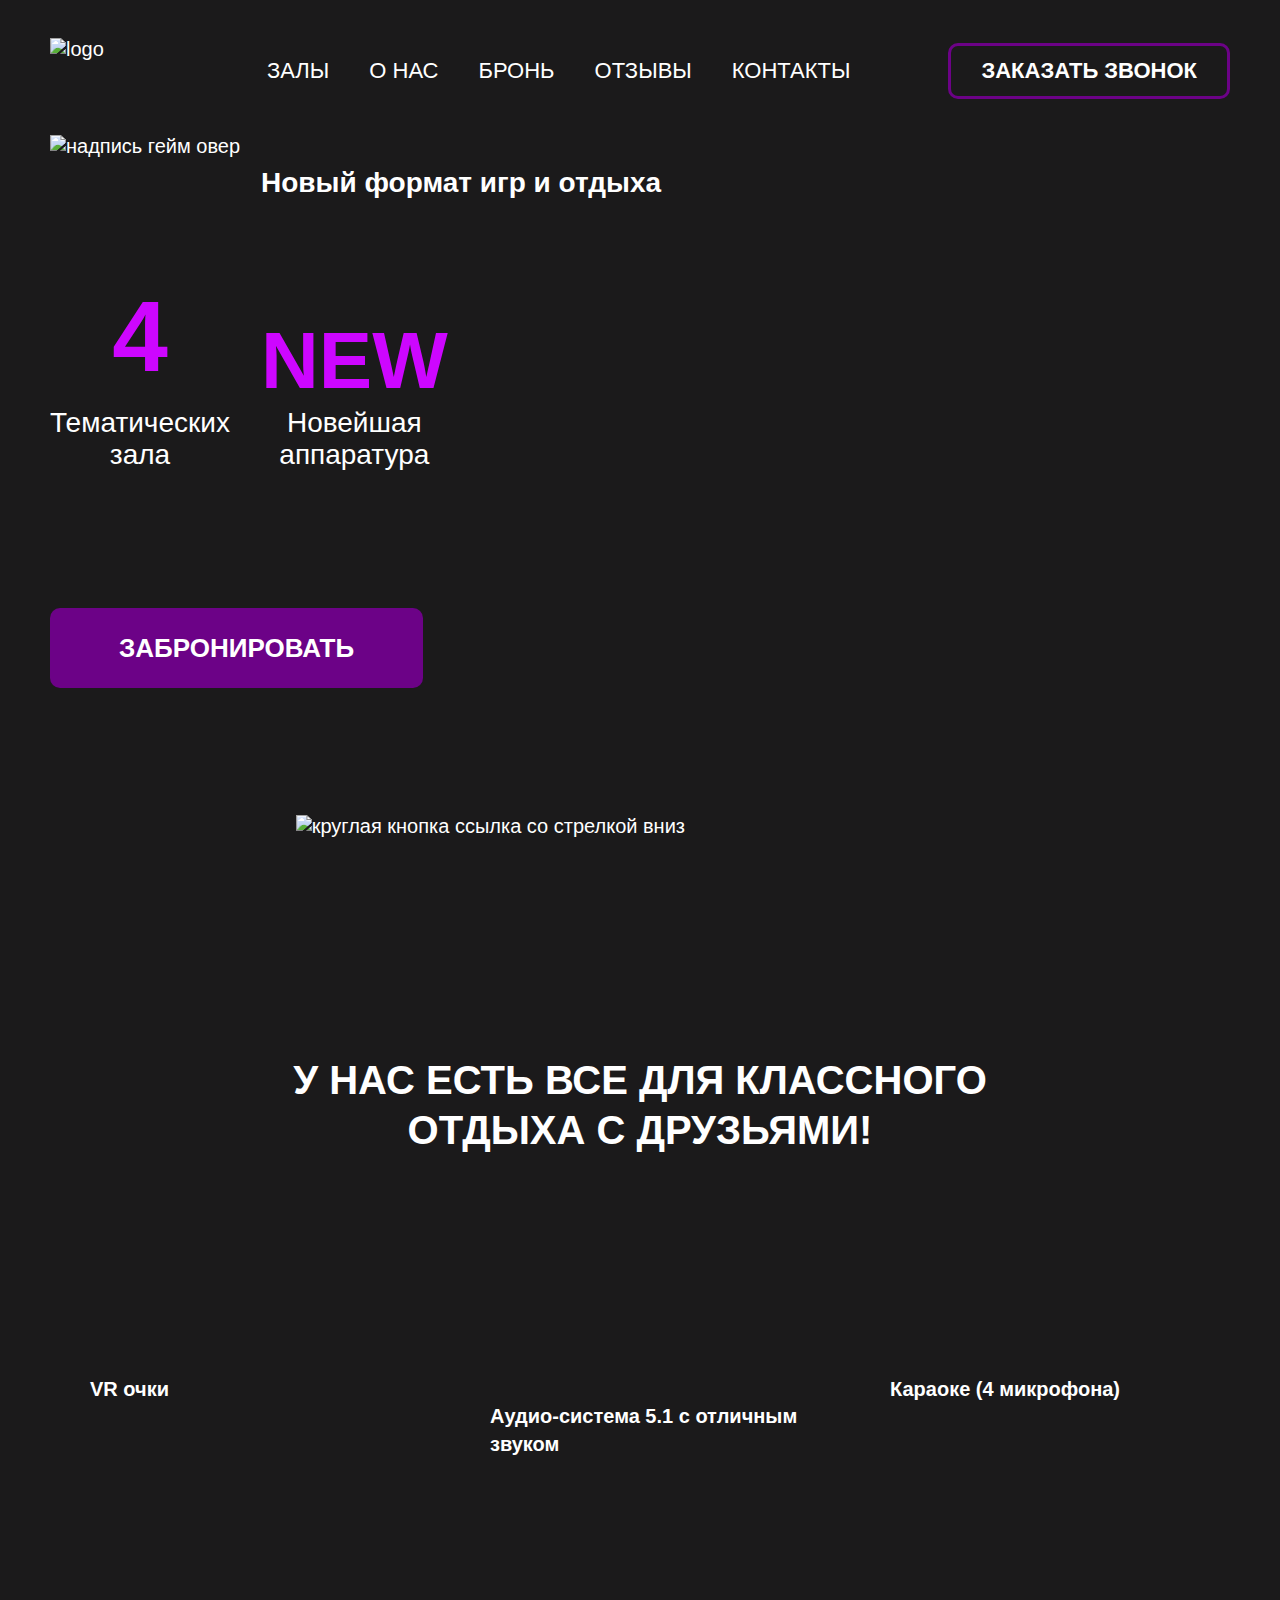
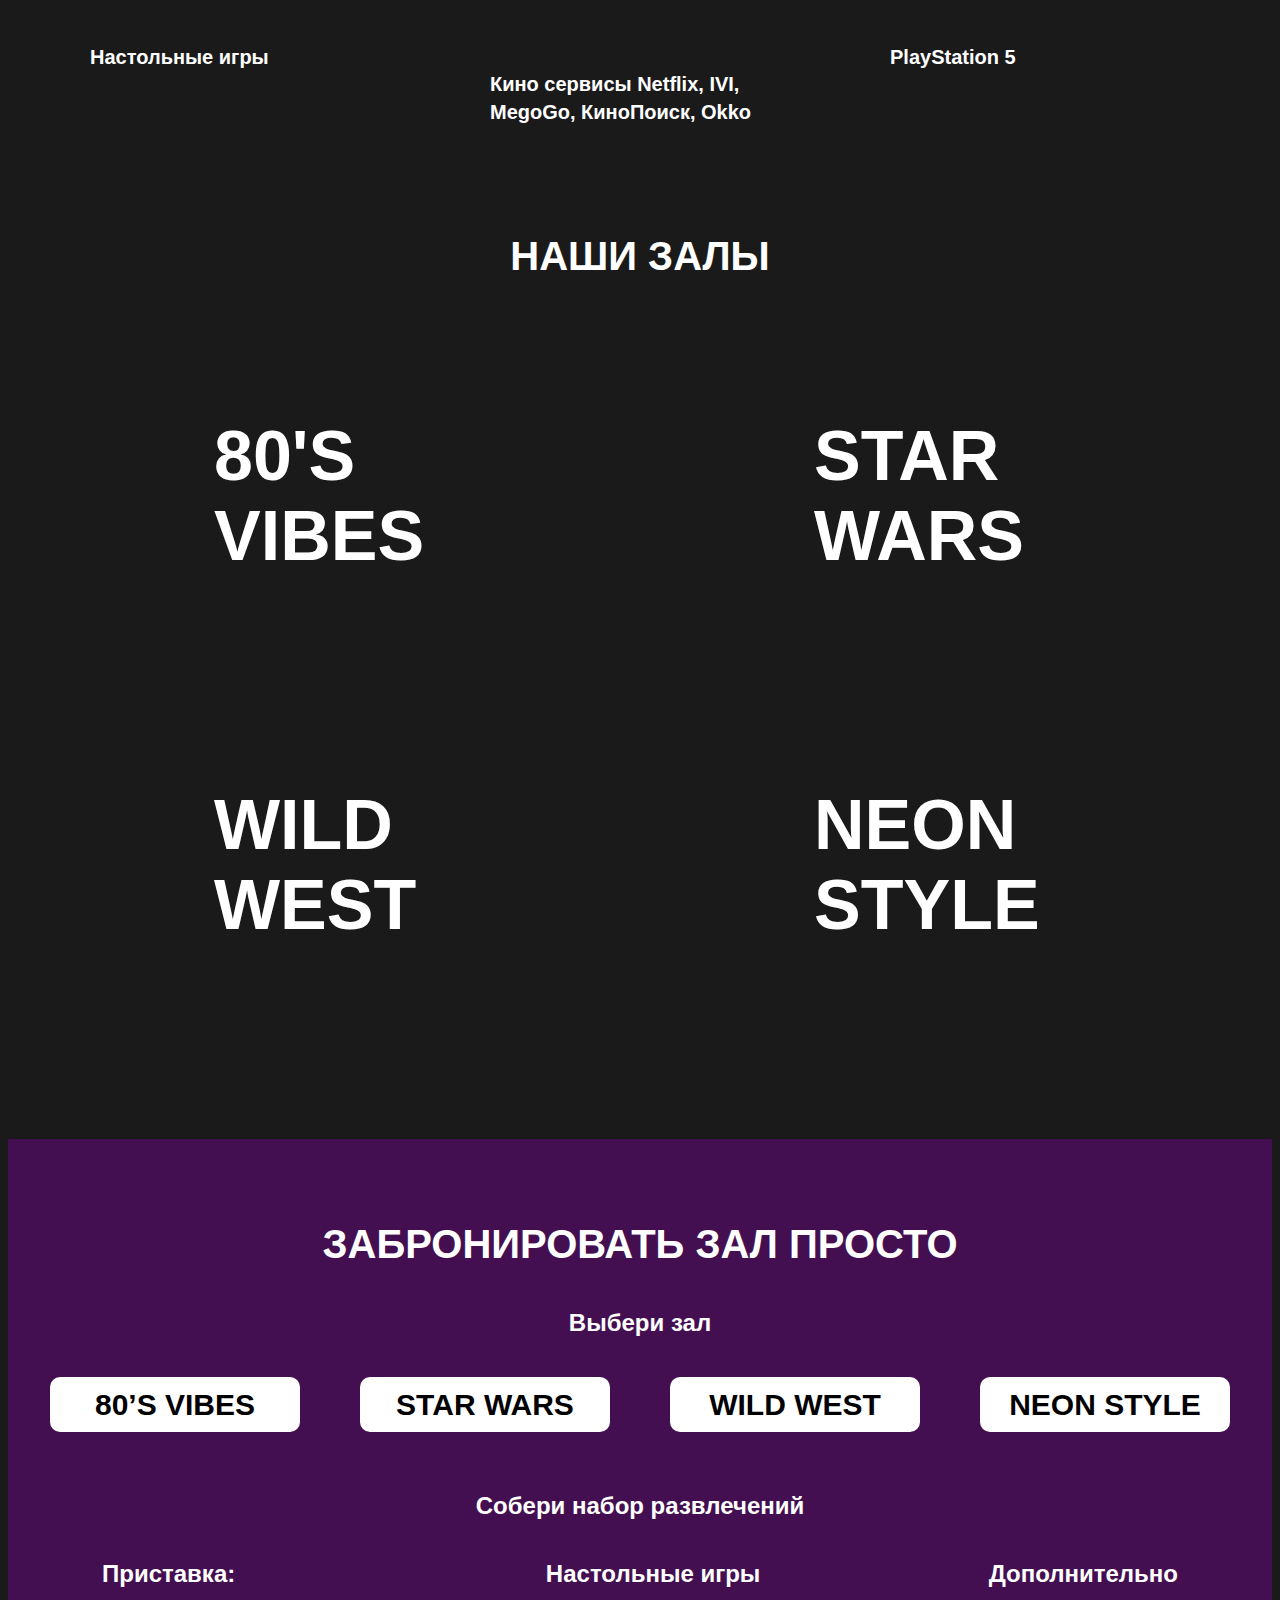
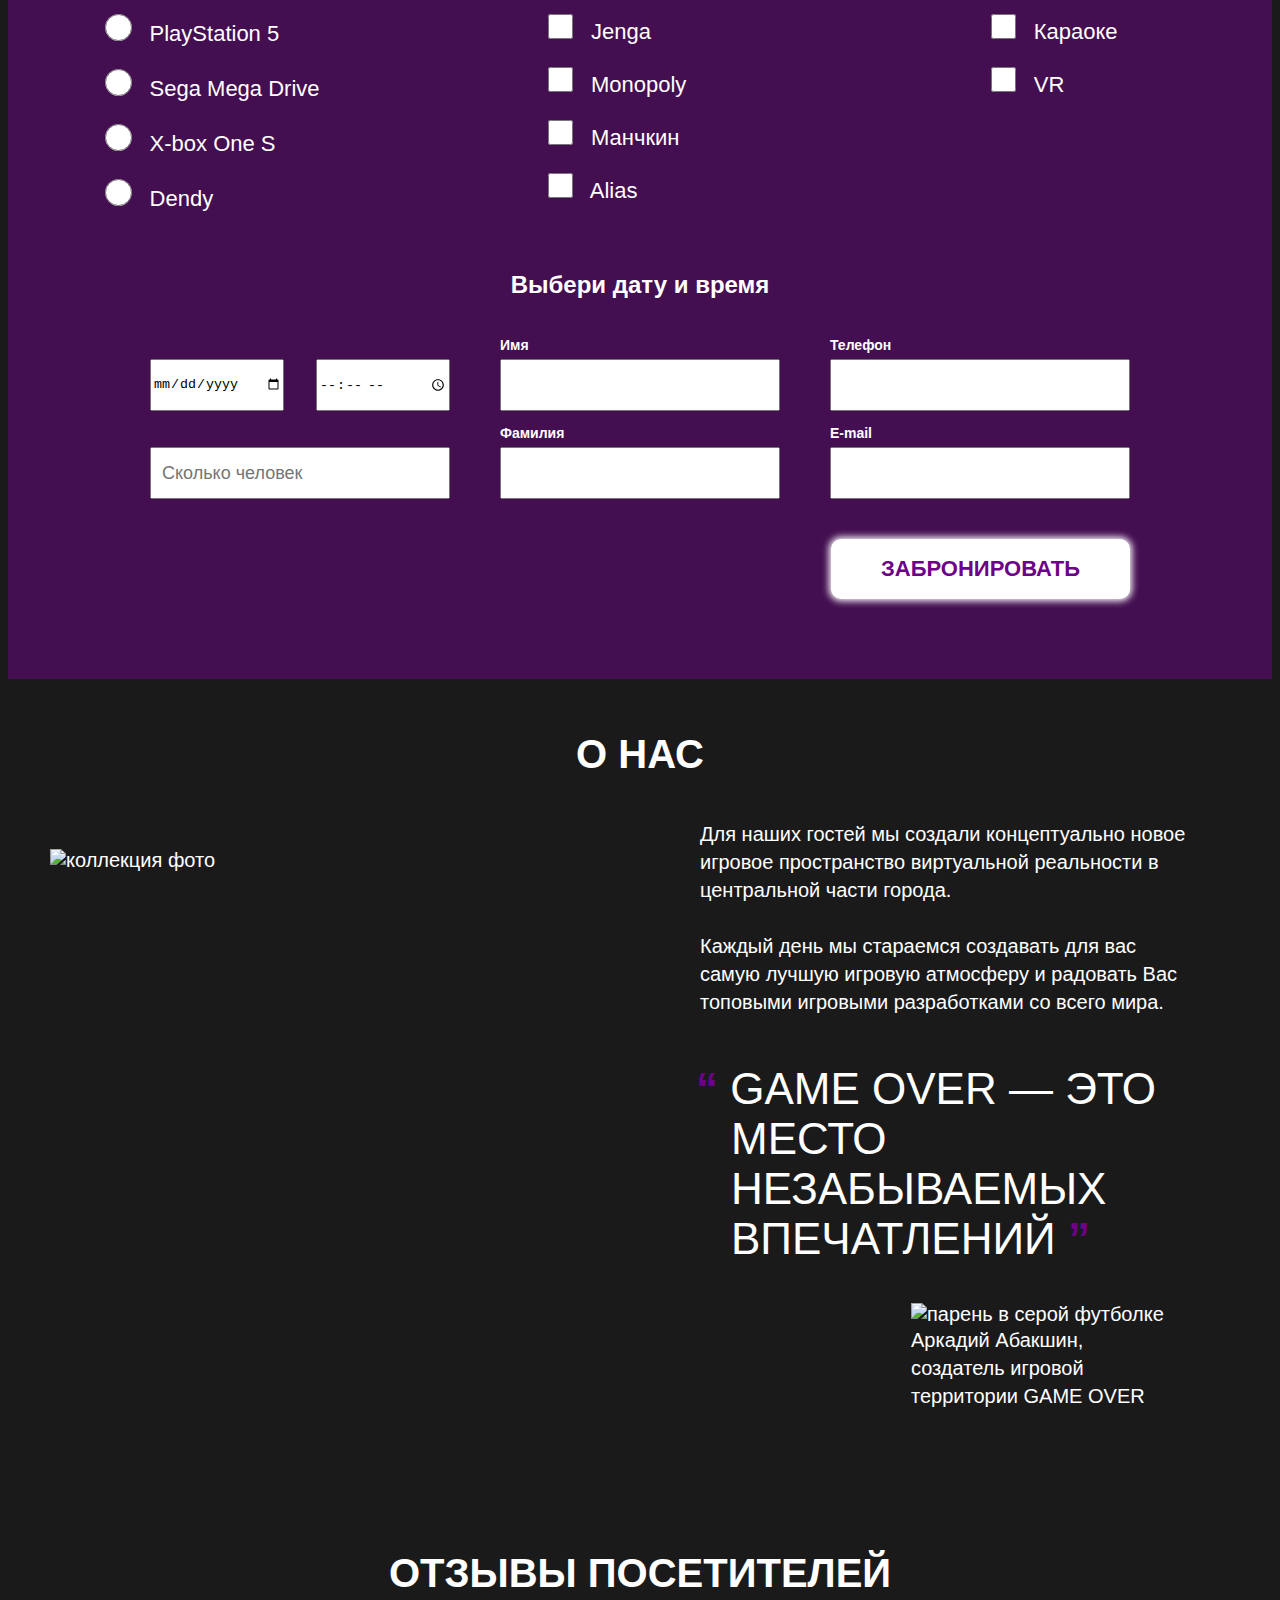
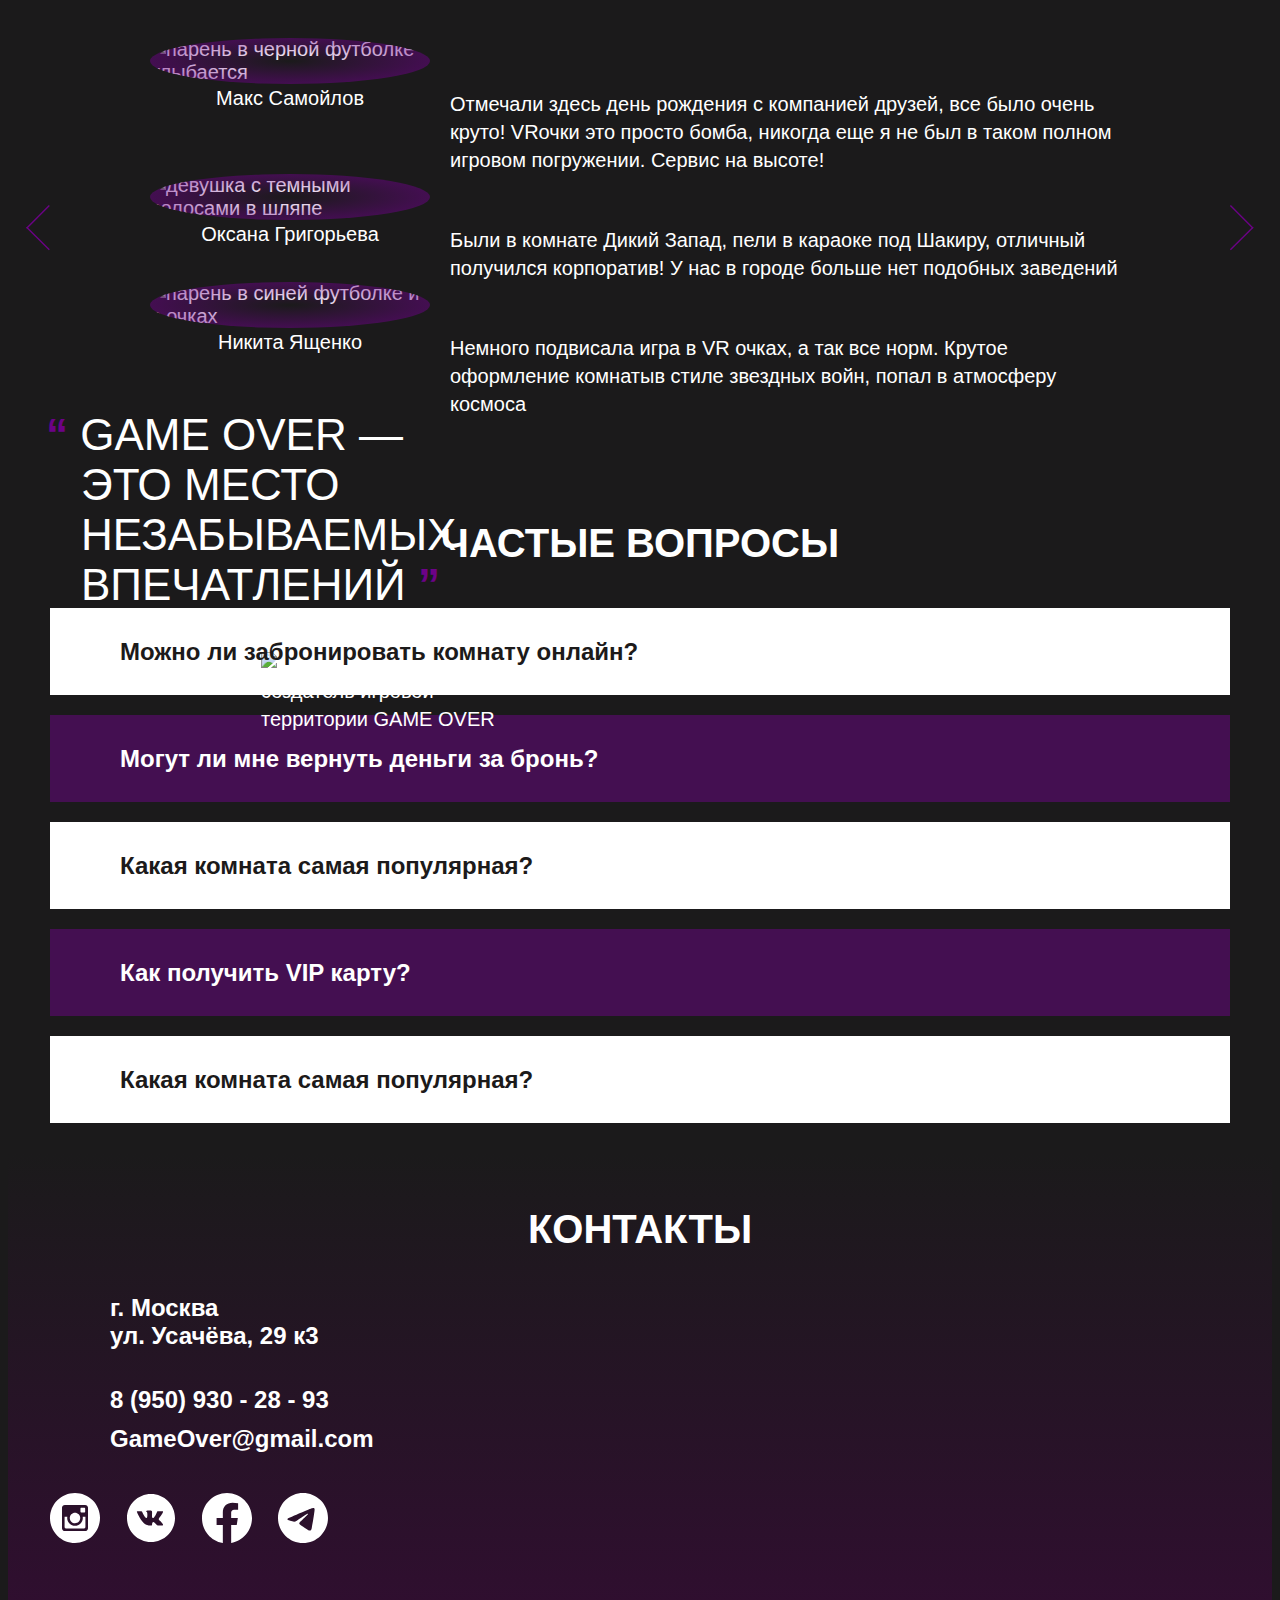
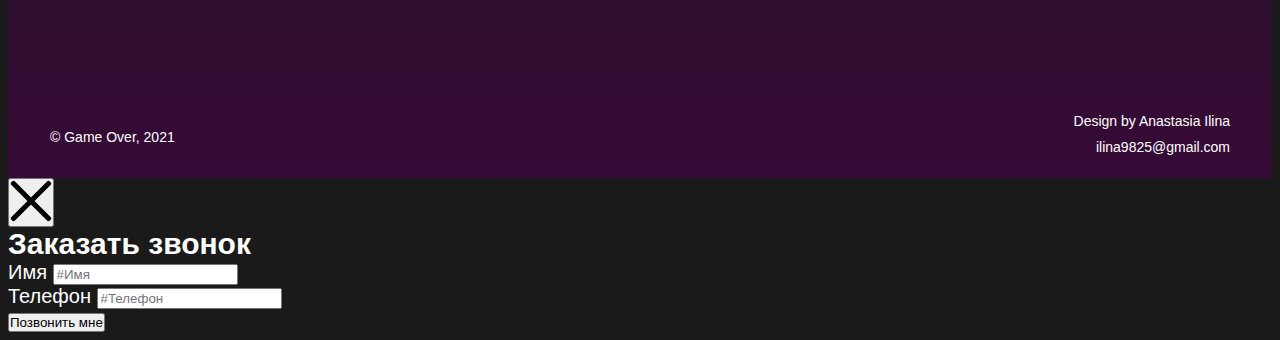
==== commit 7689d527: "добавил placeholder инпутам даты и время" ====
--- a/index.html
+++ b/index.html
@@ -286,8 +286,8 @@
                                 <div class="block one">
 
                                     <div class="block-date">
-                                        <input id="date" type="date" name="date" required class="reservation__date-input reservation__date-input-form data one-data">
-                                        <input id="time" type="time" name="time" required class="reservation__date-input reservation__time-input-form data">
+                                        <input id="date" type="date" name="date" required class="reservation__date-input reservation__date-input-form data one-data"  placeholder="Дата">
+                                        <input id="time" type="time" name="time" required class="reservation__date-input reservation__time-input-form data"  placeholder="Время">
                                     </div>
 
                                     <div class="block__how">
